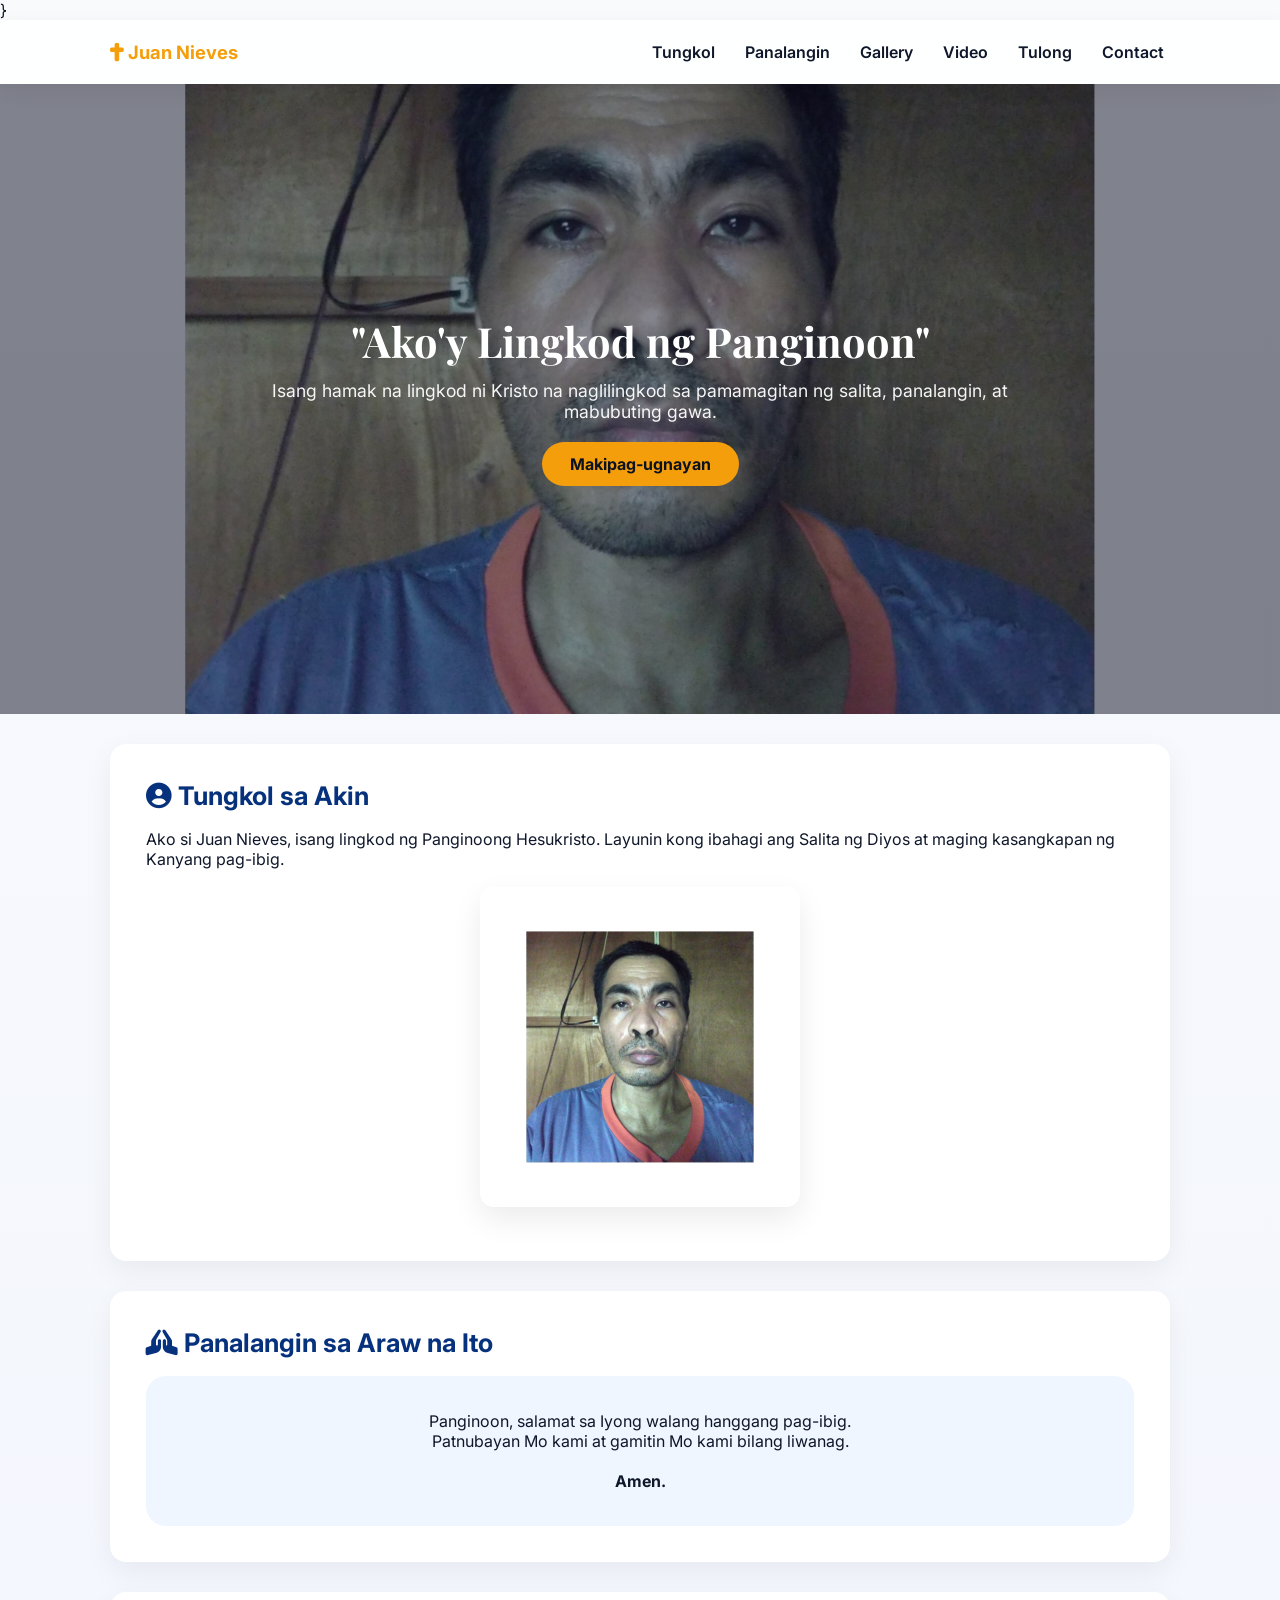
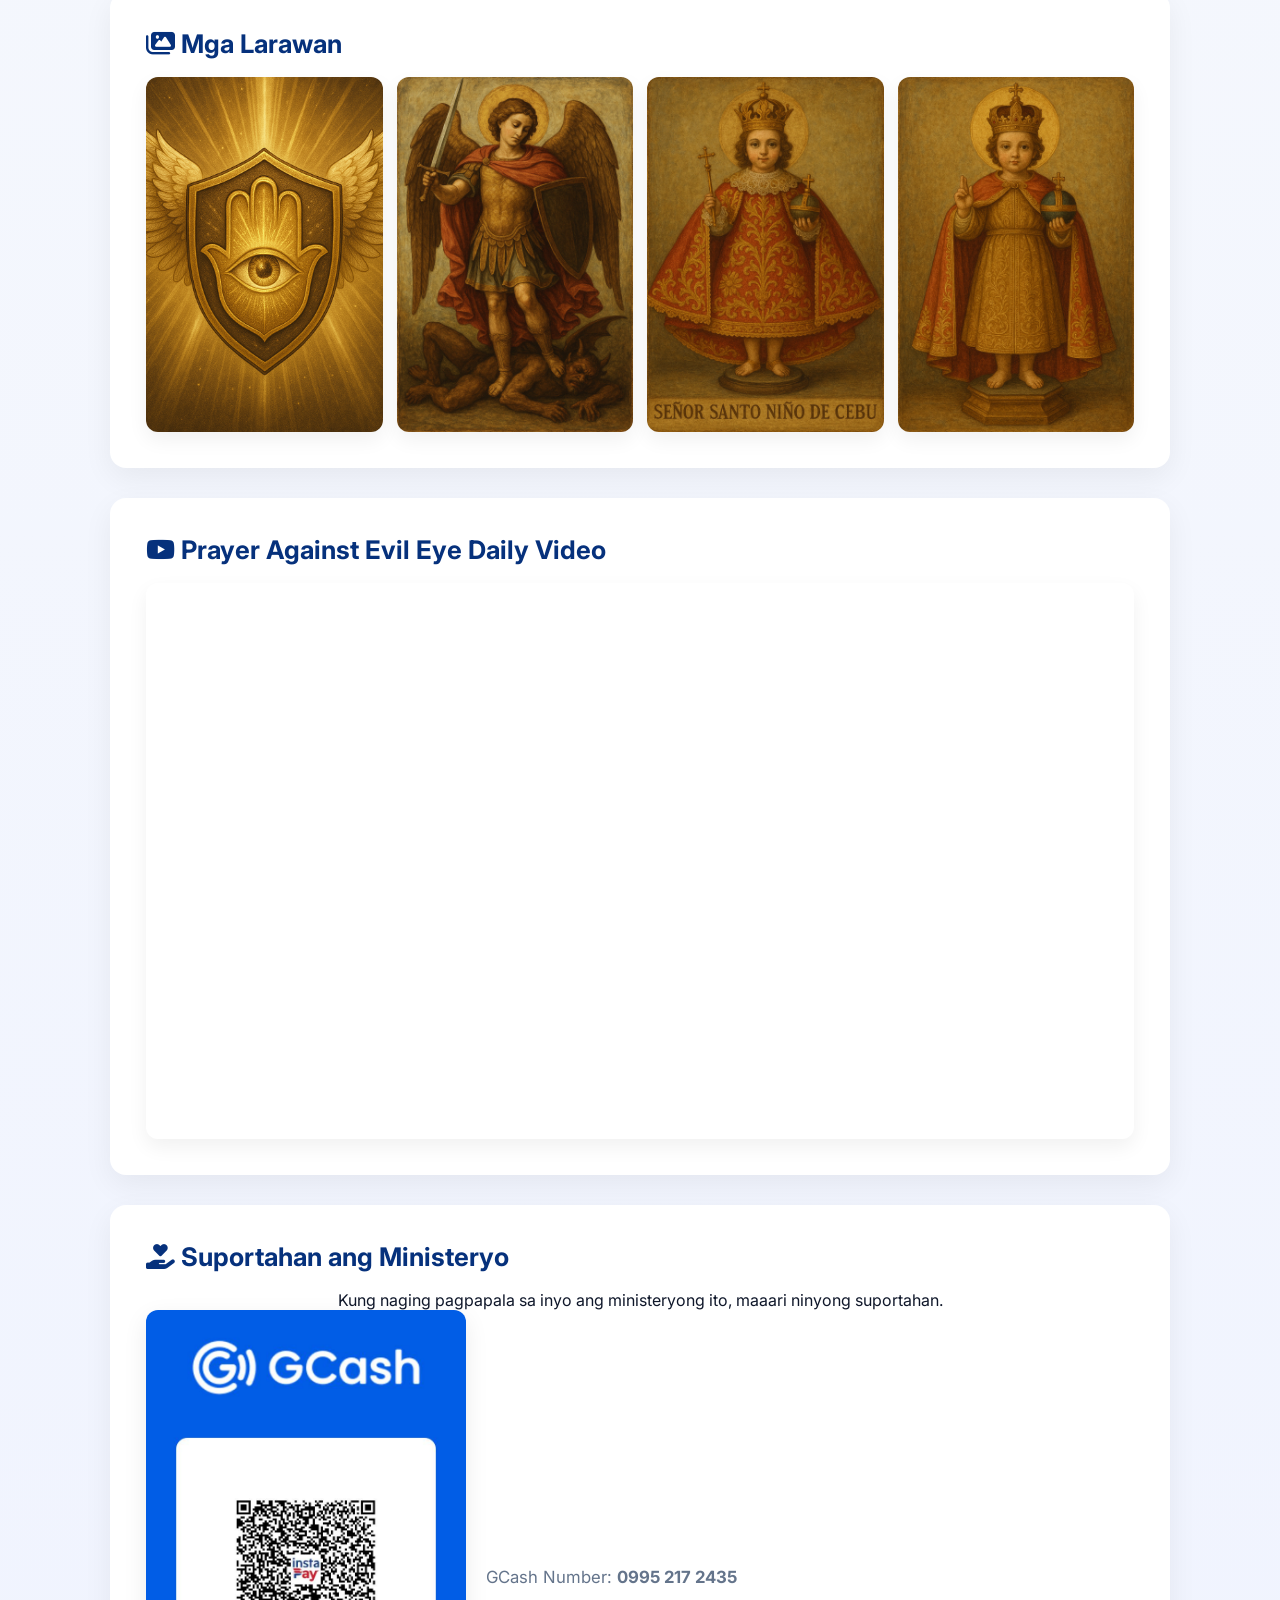
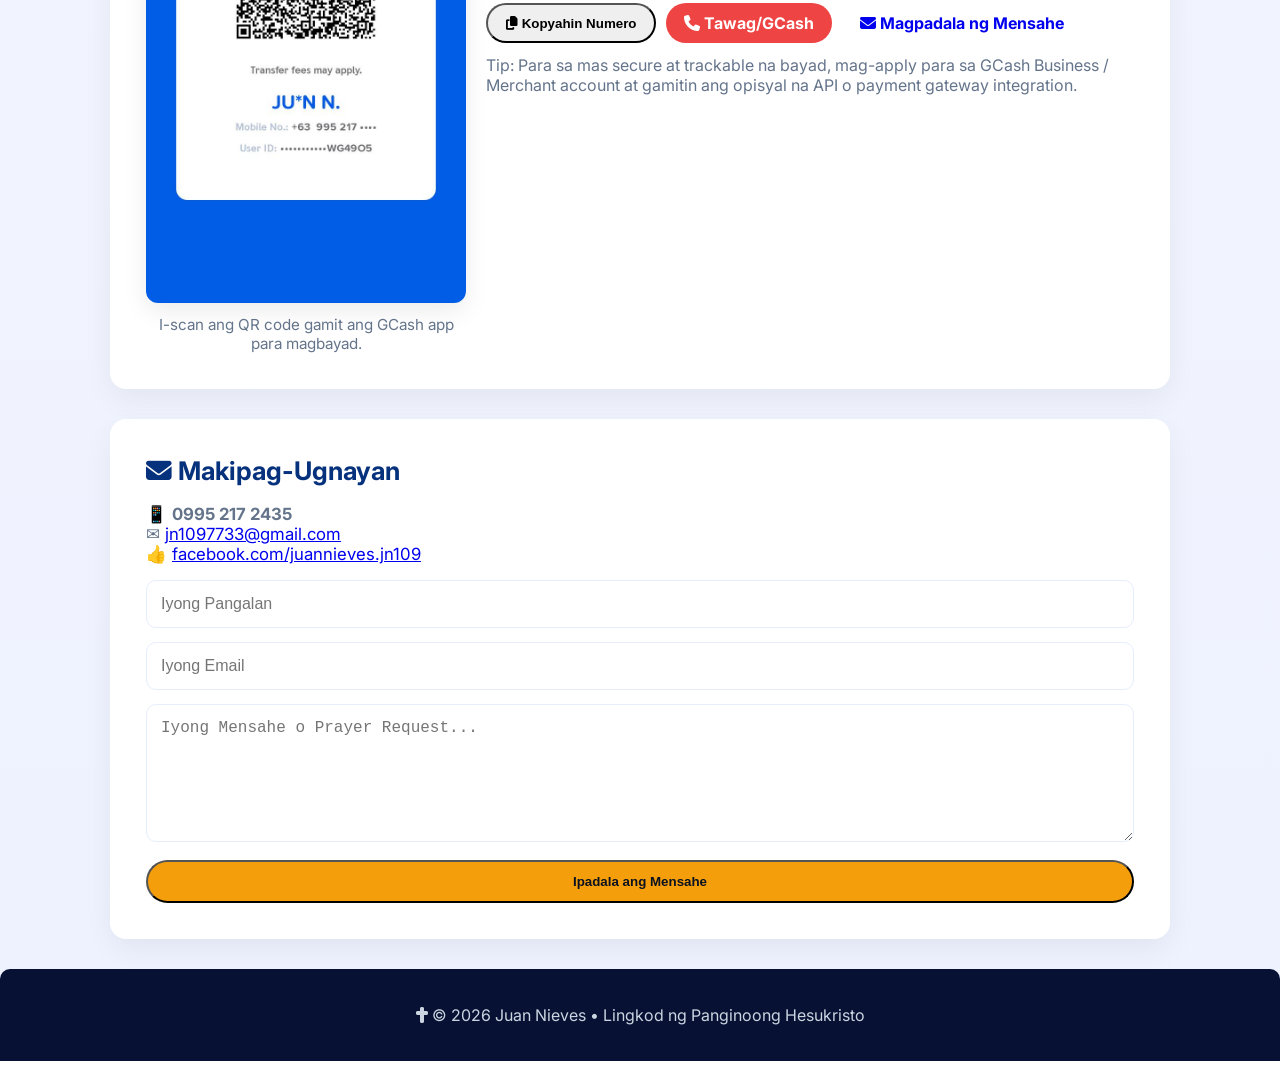
==== index.html @ 667b828b "Refactor index.html to link external CSS and JS" ====
<!DOCTYPE html>
<html lang="tl">
<head>
    <meta charset="UTF-8">
    <meta name="viewport" content="width=device-width, initial-scale=1.0">
    <title>Juan Nieves | Lingkod ng Panginoong Hesukristo</title>
    <meta name="description" content="Opisyal na Personal Ministry Website ni Juan Nieves">

        }
    <link href="https://fonts.googleapis.com/css2?family=Inter:wght@300;400;500;600;700&family=Playfair+Display:wght@700&display=swap" rel="stylesheet">
    <link rel="stylesheet" href="https://cdnjs.cloudflare.com/ajax/libs/font-awesome/6.5.0/css/all.min.css">
    <link rel="stylesheet" href="styles.css">
    <script src="script.js" defer></script>
</head>
<body>

<nav>
<div class="nav-container">
    <div class="logo"><a href="#home"><i class="fas fa-cross"></i> Juan Nieves</a></div>
    <button id="nav-toggle" class="nav-toggle" aria-label="Open menu" aria-expanded="false"><i class="fas fa-bars"></i></button>
    <div class="nav-links" id="nav-links">
        <a href="#about">Tungkol</a>
        <a href="#prayer">Panalangin</a>
        <a href="#gallery">Gallery</a>
        <a href="#videos">Video</a>
        <a href="#donate">Tulong</a>
        <a href="#contact">Contact</a>
    </div>
</div>
</nav>

<section class="hero">
    <h1>"Ako'y Lingkod ng Panginoon"</h1>
    <p>Isang hamak na lingkod ni Kristo na naglilingkod sa pamamagitan ng salita, panalangin, at mabubuting gawa.</p>
    <a href="#contact" class="btn btn-primary">Makipag-ugnayan</a>
</section>

<div class="container">

    <!-- About -->
    <section class="section" id="about">
        <h2 class="section-title"><i class="fas fa-user-circle"></i> Tungkol sa Akin</h2>
        <p>Ako si Juan Nieves, isang lingkod ng Panginoong Hesukristo. Layunin kong ibahagi ang Salita ng Diyos at maging kasangkapan ng Kanyang pag-ibig.</p>
        <img src="20211127_175852.png" alt="Juan Nieves" class="profile-image">
    </section>

    <!-- Prayer -->
    <section class="section" id="prayer">
        <h2 class="section-title"><i class="fas fa-hands-praying"></i> Panalangin sa Araw na Ito</h2>
        <div style="background:#eff6ff; padding:35px; border-radius:20px; text-align:center;">
            Panginoon, salamat sa Iyong walang hanggang pag-ibig.<br>
            Patnubayan Mo kami at gamitin Mo kami bilang liwanag.<br><br>
            <strong>Amen.</strong>
        </div>
    </section>

    <!-- Gallery -->
    <section class="section" id="gallery">
        <h2 class="section-title"><i class="fas fa-images"></i> Mga Larawan</h2>
        <div class="gallery">
            <img src="ChatGPT Image Apr 11, 2025, 02_58_55 AM.png" alt="Golden Shield">
            <img src="ChatGPT Image Apr 16, 2025, 12_21_34 AM.png" alt="Arkanghel Michael">
            <img src="ChatGPT Image Apr 16, 2025, 12_46_51 AM.png" alt="Santo Niño de Cebu">
            <img src="ChatGPT Image Apr 16, 2025, 02_39_14 AM.png" alt="Santo Niño">
        </div>
    </section>

    <!-- Videos -->
    <section class="section" id="videos">
        <h2 class="section-title"><i class="fab fa-youtube"></i> Prayer Against Evil Eye Daily Video</h2>
        <div class="video-grid">
            <div class="video-wrapper">
                <iframe src="https://www.youtube-nocookie.com/embed/ijKxEEERlqU" frameborder="0" allowfullscreen></iframe>
            </div>
        </div>
    </section>

    <!-- Donation -->
    <section class="section" id="donate">
        <h2 class="section-title"><i class="fas fa-hand-holding-heart"></i> Suportahan ang Ministeryo</h2>
        <p style="text-align:center;">Kung naging pagpapala sa inyo ang ministeryong ito, maaari ninyong suportahan.</p>
        <div class="donate-grid">
            <div class="gcash-qr">
                <img src="GCash-MyQR-31052026104437.PNG.jpg" alt="GCash QR code para sa pag-donate">
                <p class="muted" style="text-align:center;font-size:0.95rem;margin-top:8px">I-scan ang QR code gamit ang GCash app para magbayad.</p>
            </div>
            <div class="donate-actions">
                <p class="contact-info">GCash Number: <strong id="gcash-number">0995 217 2435</strong></p>
                <div style="display:flex;gap:10px;flex-wrap:wrap">
                    <button class="btn" id="copy-gcash"><i class="fas fa-copy"></i> Kopyahin Numero</button>
                    <a class="btn btn-donate" href="tel:09952172435"><i class="fas fa-phone"></i> Tawag/GCash</a>
                    <a class="btn" href="#contact"><i class="fas fa-envelope"></i> Magpadala ng Mensahe</a>
                </div>
                <p class="muted" style="margin-top:12px">Tip: Para sa mas secure at trackable na bayad, mag-apply para sa GCash Business / Merchant account at gamitin ang opisyal na API o payment gateway integration.</p>
            </div>
        </div>
    </section>

    <!-- Contact -->
    <section class="section" id="contact">
        <h2 class="section-title"><i class="fas fa-envelope"></i> Makipag-Ugnayan</h2>
        
        <div class="contact-info">
            📱 <strong>0995 217 2435</strong><br>
            ✉️ <a href="mailto:jn1097733@gmail.com">jn1097733@gmail.com</a><br>
            👍 <a href="https://www.facebook.com/juannieves.jn109" target="_blank">facebook.com/juannieves.jn109</a>
        </div>

        <form action="https://formspree.io/f/xpqnnkdr" method="POST">
            <input type="text" name="name" placeholder="Iyong Pangalan" required>
            <input type="email" name="email" placeholder="Iyong Email" required>
            <textarea name="message" rows="6" placeholder="Iyong Mensahe o Prayer Request..." required></textarea>
            <button type="submit" class="btn btn-primary btn-block">Ipadala ang Mensahe</button>
        </form>
    </section>

</div>

<footer>
    <p><i class="fas fa-cross"></i> &copy; 2026 Juan Nieves • Lingkod ng Panginoong Hesukristo</p>
</footer>

</body>
</html>
---- styles.css ----
:root{
    --bg: #f8fafc;
    --card: #ffffff;
    --primary: #0f172a;
    --accent: #f59e0b;
    --accent-2: #ef4444;
    --muted: #64748b;
}

*{box-sizing:border-box;margin:0;padding:0}

body{
    font-family: 'Inter', system-ui, -apple-system, 'Segoe UI', Roboto, 'Helvetica Neue', Arial;
    background: linear-gradient(180deg,var(--bg),#eef2ff);
    color:var(--primary);
    -webkit-font-smoothing:antialiased;
}

.container{max-width:1100px;margin:0 auto;padding:0 20px}

/* NAV */
nav{position:sticky;top:0;z-index:1000;background:rgba(255,255,255,0.85);backdrop-filter:blur(6px);box-shadow:0 6px 20px rgba(2,6,23,0.06)}
.nav-container{display:flex;align-items:center;justify-content:space-between;max-width:1100px;margin:0 auto;padding:14px 20px}
.logo a{font-weight:700;color:var(--accent);text-decoration:none;font-size:1.15rem}

.nav-links{display:flex;gap:18px;align-items:center}
.nav-links a{color:var(--primary);text-decoration:none;font-weight:600;padding:8px 6px;border-radius:8px;transition:all .18s}
.nav-links a:hover{background:rgba(99,102,241,0.08);color:#06317c}

.nav-toggle{display:none;border:0;background:transparent;font-size:1.2rem;padding:8px;cursor:pointer;color:var(--primary)}

/* HERO */
.hero{min-height:70vh;display:flex;flex-direction:column;justify-content:center;align-items:center;text-align:center;color:#fff;padding:60px 20px;background:linear-gradient(rgba(8,10,29,0.5), rgba(8,10,29,0.5)), url("20211127_175852.png") center/cover no-repeat}
.hero h1{font-family:'Playfair Display',serif;font-size:2.6rem;margin-bottom:12px}
.hero p{max-width:780px;font-size:1.1rem;color:rgba(255,255,255,0.95);margin-bottom:20px}

.btn{display:inline-block;padding:12px 28px;border-radius:999px;font-weight:700;text-decoration:none;transition:transform .18s}
.btn:hover{transform:translateY(-3px)}
.btn-primary{background:var(--accent);color:#0b1220}
.btn-donate{background:var(--accent-2);color:#fff;padding:12px 28px}
.btn-block{display:block;width:100%}

/* SECTIONS */
.section{background:var(--card);border-radius:16px;padding:36px;margin:30px 0;box-shadow:0 10px 30px rgba(2,6,23,0.06)}
.section-title{color:#06317c;margin-bottom:18px;font-size:1.6rem}
.profile-image{width:320px;max-width:100%;display:block;margin:18px auto;border-radius:14px;box-shadow:0 12px 30px rgba(2,6,23,0.08)}

.gallery{display:grid;grid-template-columns:repeat(auto-fit,minmax(220px,1fr));gap:14px}
.gallery img{width:100%;height:100%;object-fit:cover;border-radius:12px;box-shadow:0 8px 20px rgba(2,6,23,0.06)}

.video-grid{display:grid;grid-template-columns:repeat(auto-fit,minmax(300px,1fr));gap:18px}
.video-wrapper{position:relative;padding-bottom:56.25%;height:0;overflow:hidden;border-radius:12px;box-shadow:0 8px 20px rgba(2,6,23,0.06)}
.video-wrapper iframe{position:absolute;top:0;left:0;width:100%;height:100%}

input,textarea{width:100%;padding:14px;border:1px solid #e6eefb;border-radius:10px;margin-bottom:14px;font-size:1rem}
input:focus,textarea:focus{outline:0;border-color:#3b82f6;box-shadow:0 0 0 4px rgba(59,130,246,0.06)}
.contact-info{margin-bottom:16px;font-size:1.05rem;color:var(--muted)}
.donate-wrap{text-align:center;margin-top:18px}

.donate-grid{display:grid;grid-template-columns:320px 1fr;gap:20px;align-items:center}
.gcash-qr img{width:100%;border-radius:12px;box-shadow:0 8px 24px rgba(2,6,23,0.08)}
.donate-actions .btn{padding:10px 18px}
.btn-donate{background:var(--accent-2);color:#fff}
.muted{color:var(--muted)}

/* small toast */
.toast{position:fixed;bottom:18px;left:50%;transform:translateX(-50%);background:#0b1220;color:#fff;padding:10px 16px;border-radius:8px;box-shadow:0 6px 20px rgba(2,6,23,0.12);display:none}
.toast.show{display:block}

footer{background:#071133;color:#cbd5e1;text-align:center;padding:36px 20px;border-top-left-radius:10px;border-top-right-radius:10px}

/* Responsive */
@media (max-width:880px){
    .nav-links{position:fixed;right:16px;top:64px;background:rgba(255,255,255,0.98);flex-direction:column;padding:12px;border-radius:12px;box-shadow:0 8px 30px rgba(2,6,23,0.12);display:none}
    .nav-links.open{display:flex}
    .nav-toggle{display:inline-flex}
    .nav-container{gap:12px}
    .hero h1{font-size:1.9rem}
    .donate-grid{grid-template-columns:1fr;}
}

@media (max-width:520px){
    .hero{padding:48px 16px}
    .hero p{font-size:1rem}
}
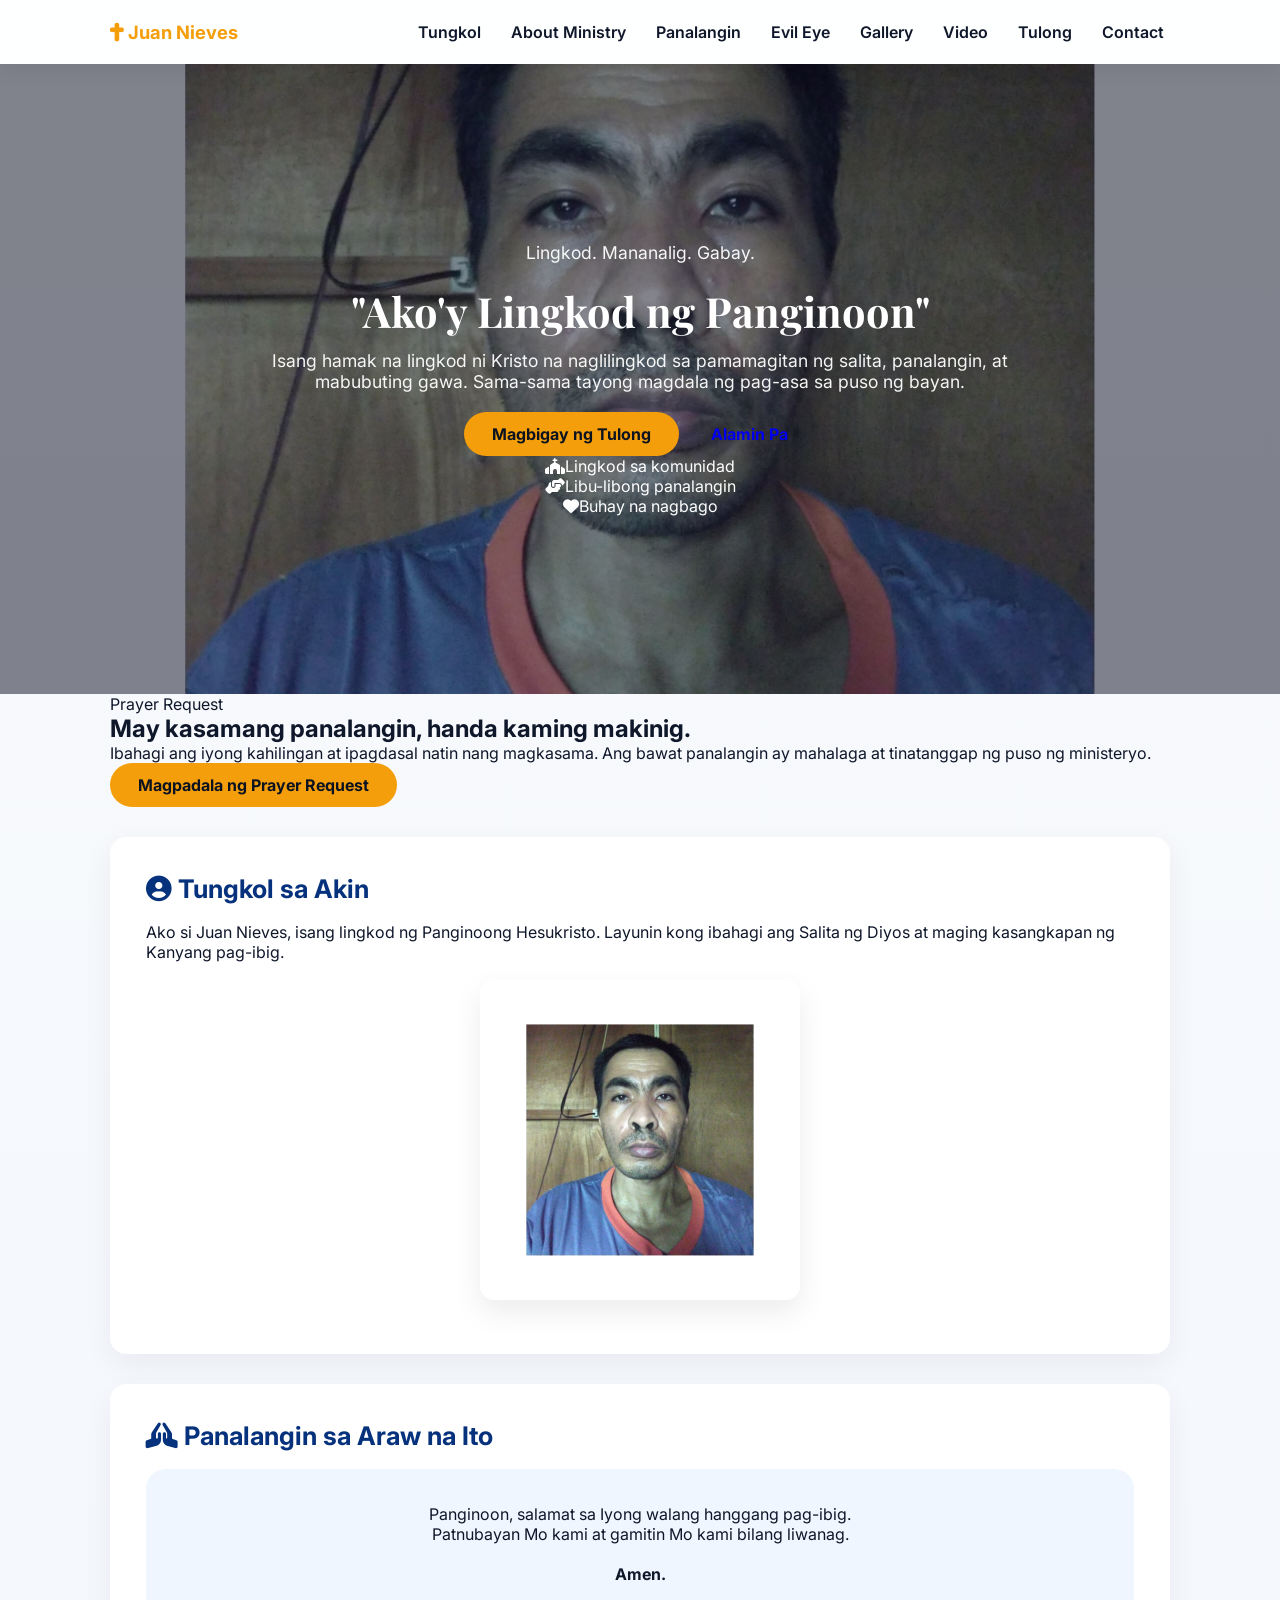
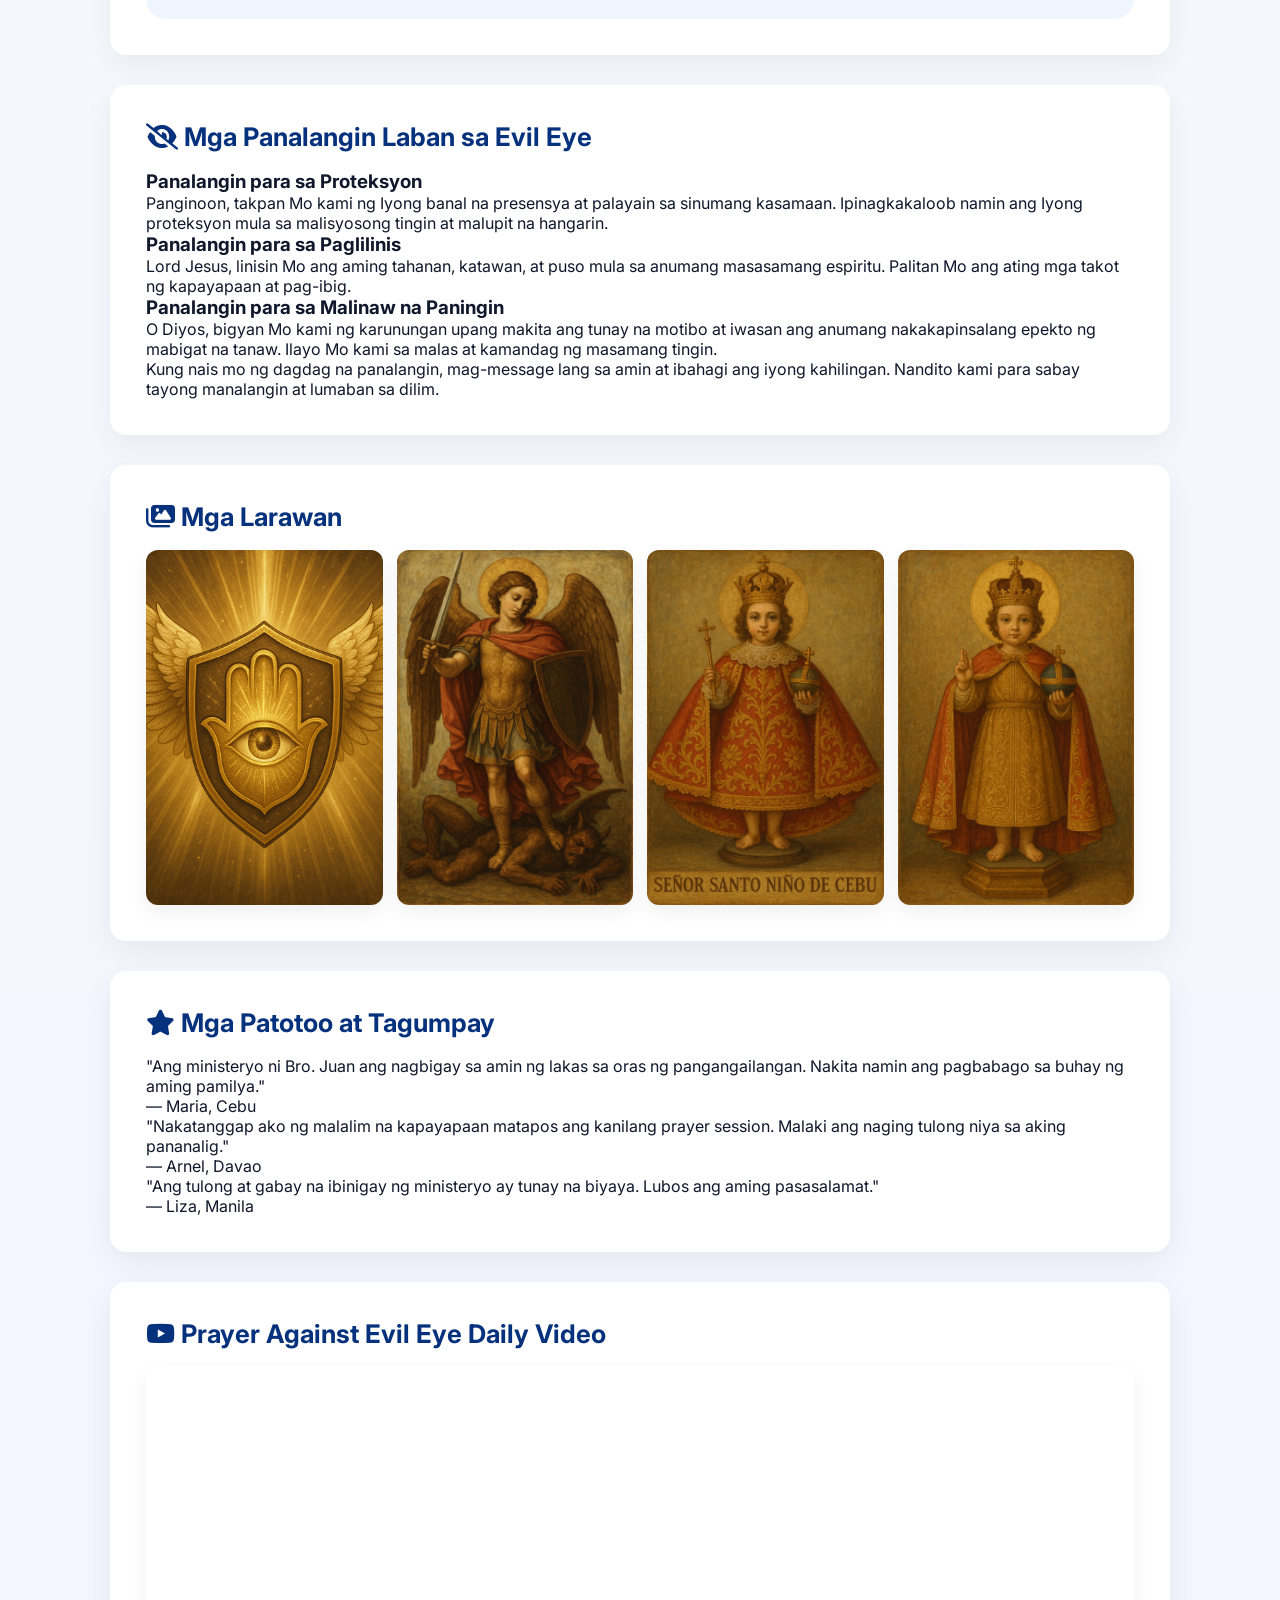
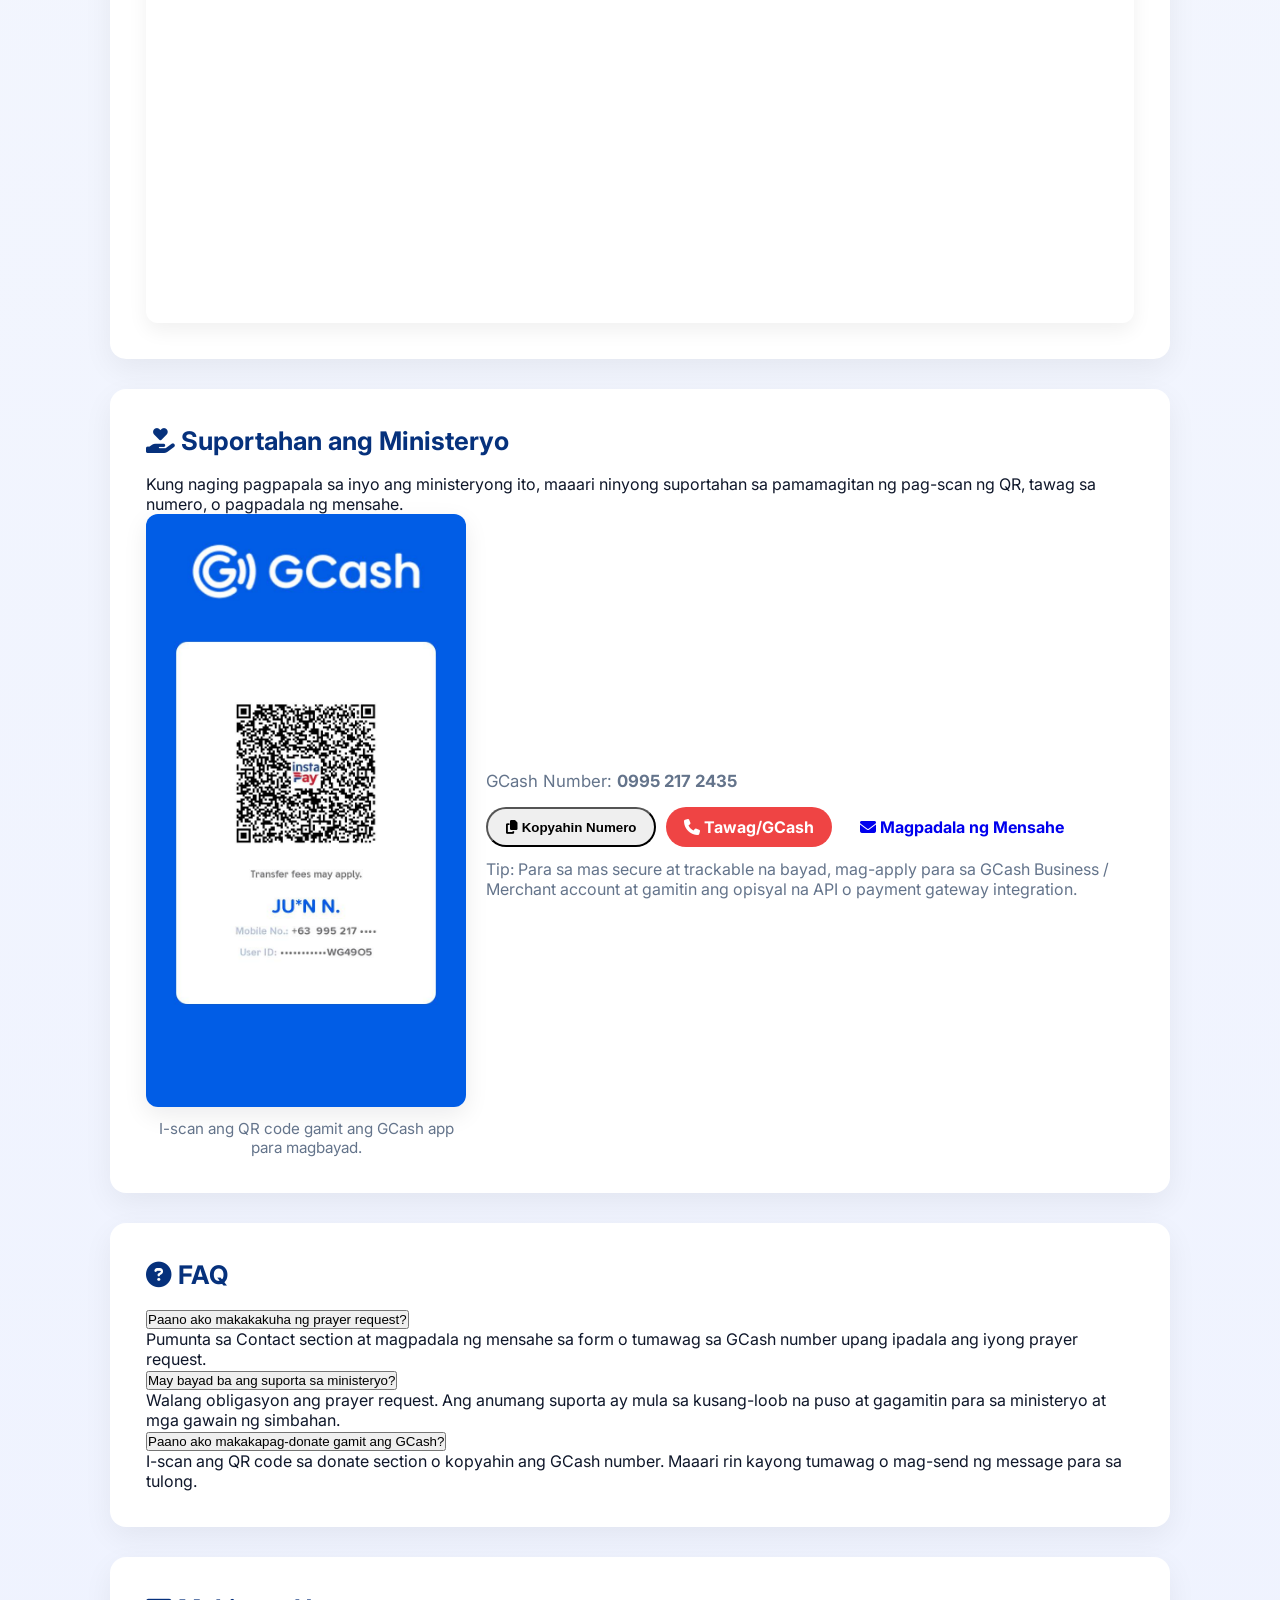
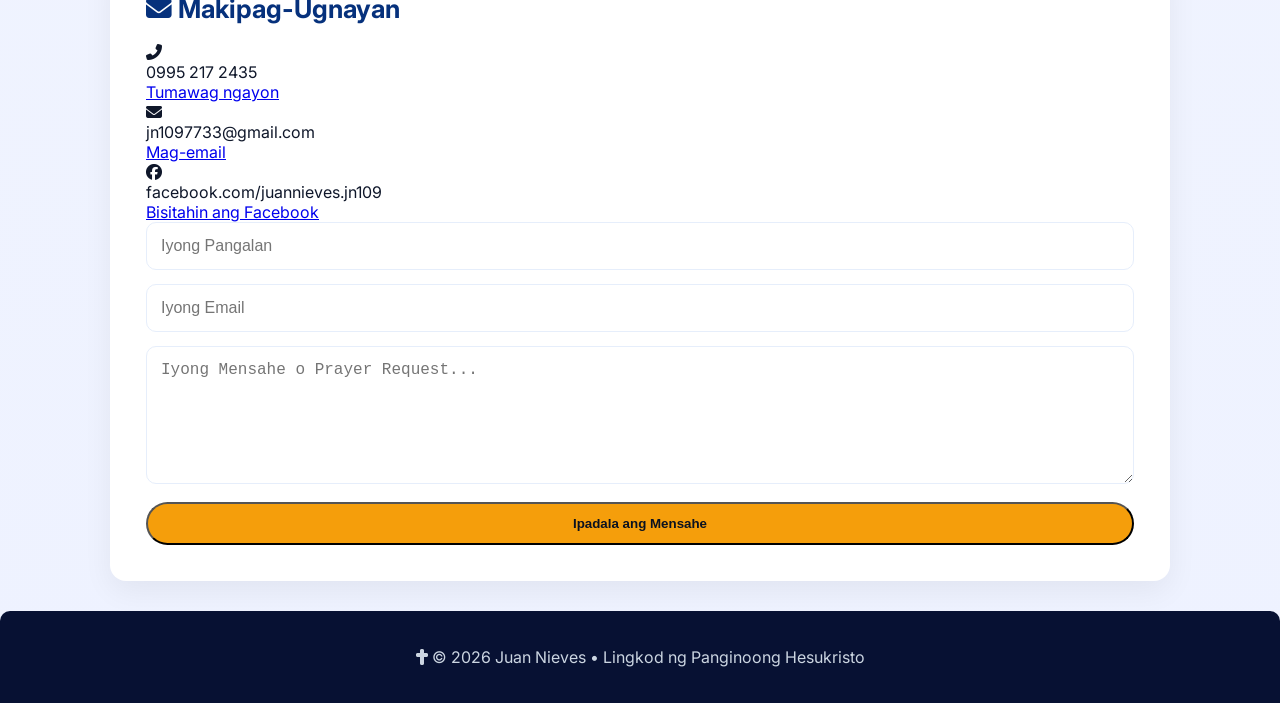
==== commit fa20f37e: "Revise index.html with new content and sections Updated the index.html file to enhance content and s" ====
--- a/index.html
+++ b/index.html
@@ -5,8 +5,6 @@
     <meta name="viewport" content="width=device-width, initial-scale=1.0">
     <title>Juan Nieves | Lingkod ng Panginoong Hesukristo</title>
     <meta name="description" content="Opisyal na Personal Ministry Website ni Juan Nieves">
-
-        }
     <link href="https://fonts.googleapis.com/css2?family=Inter:wght@300;400;500;600;700&family=Playfair+Display:wght@700&display=swap" rel="stylesheet">
     <link rel="stylesheet" href="https://cdnjs.cloudflare.com/ajax/libs/font-awesome/6.5.0/css/all.min.css">
     <link rel="stylesheet" href="styles.css">
@@ -20,7 +18,9 @@
     <button id="nav-toggle" class="nav-toggle" aria-label="Open menu" aria-expanded="false"><i class="fas fa-bars"></i></button>
     <div class="nav-links" id="nav-links">
         <a href="#about">Tungkol</a>
+        <a href="about.html">About Ministry</a>
         <a href="#prayer">Panalangin</a>
+        <a href="#evil-eye">Evil Eye</a>
         <a href="#gallery">Gallery</a>
         <a href="#videos">Video</a>
         <a href="#donate">Tulong</a>
@@ -30,9 +30,33 @@
 </nav>
 
 <section class="hero">
-    <h1>"Ako'y Lingkod ng Panginoon"</h1>
-    <p>Isang hamak na lingkod ni Kristo na naglilingkod sa pamamagitan ng salita, panalangin, at mabubuting gawa.</p>
-    <a href="#contact" class="btn btn-primary">Makipag-ugnayan</a>
+    <div class="hero-copy">
+        <p class="eyebrow">Lingkod. Mananalig. Gabay.</p>
+        <h1>"Ako'y Lingkod ng Panginoon"</h1>
+        <p>Isang hamak na lingkod ni Kristo na naglilingkod sa pamamagitan ng salita, panalangin, at mabubuting gawa. Sama-sama tayong magdala ng pag-asa sa puso ng bayan.</p>
+        <div class="hero-buttons">
+            <a href="#donate" class="btn btn-primary">Magbigay ng Tulong</a>
+            <a href="#about" class="btn btn-secondary">Alamin Pa</a>
+        </div>
+    </div>
+    <div class="hero-stats">
+        <div class="stat-card"><i class="fas fa-church"></i><span>Lingkod sa komunidad</span></div>
+        <div class="stat-card"><i class="fas fa-hands-helping"></i><span>Libu-libong panalangin</span></div>
+        <div class="stat-card"><i class="fas fa-heart"></i><span>Buhay na nagbago</span></div>
+    </div>
+</section>
+
+<section class="banner" id="prayer-request">
+    <div class="container banner-content">
+        <div>
+            <p class="eyebrow">Prayer Request</p>
+            <h2>May kasamang panalangin, handa kaming makinig.</h2>
+            <p>Ibahagi ang iyong kahilingan at ipagdasal natin nang magkasama. Ang bawat panalangin ay mahalaga at tinatanggap ng puso ng ministeryo.</p>
+        </div>
+        <div>
+            <a href="#contact" class="btn btn-primary">Magpadala ng Prayer Request</a>
+        </div>
+    </div>
 </section>
 
 <div class="container">
@@ -52,6 +76,26 @@
             Patnubayan Mo kami at gamitin Mo kami bilang liwanag.<br><br>
             <strong>Amen.</strong>
         </div>
+    </section>
+
+    <!-- Evil Eye Prayers -->
+    <section class="section" id="evil-eye">
+        <h2 class="section-title"><i class="fas fa-eye-slash"></i> Mga Panalangin Laban sa Evil Eye</h2>
+        <div class="prayer-grid">
+            <div class="prayer-card">
+                <h3>Panalangin para sa Proteksyon</h3>
+                <p>Panginoon, takpan Mo kami ng Iyong banal na presensya at palayain sa sinumang kasamaan. Ipinagkakaloob namin ang Iyong proteksyon mula sa malisyosong tingin at malupit na hangarin.</p>
+            </div>
+            <div class="prayer-card">
+                <h3>Panalangin para sa Paglilinis</h3>
+                <p>Lord Jesus, linisin Mo ang aming tahanan, katawan, at puso mula sa anumang masasamang espiritu. Palitan Mo ang ating mga takot ng kapayapaan at pag-ibig.</p>
+            </div>
+            <div class="prayer-card">
+                <h3>Panalangin para sa Malinaw na Paningin</h3>
+                <p>O Diyos, bigyan Mo kami ng karunungan upang makita ang tunay na motibo at iwasan ang anumang nakakapinsalang epekto ng mabigat na tanaw. Ilayo Mo kami sa malas at kamandag ng masamang tingin.</p>
+            </div>
+        </div>
+        <p class="section-copy">Kung nais mo ng dagdag na panalangin, mag-message lang sa amin at ibahagi ang iyong kahilingan. Nandito kami para sabay tayong manalangin at lumaban sa dilim.</p>
     </section>
 
     <!-- Gallery -->
@@ -65,6 +109,25 @@
         </div>
     </section>
 
+    <!-- Testimonials -->
+    <section class="section" id="testimonials">
+        <h2 class="section-title"><i class="fas fa-star"></i> Mga Patotoo at Tagumpay</h2>
+        <div class="testimonial-grid">
+            <div class="testimonial-card">
+                <p>"Ang ministeryo ni Bro. Juan ang nagbigay sa amin ng lakas sa oras ng pangangailangan. Nakita namin ang pagbabago sa buhay ng aming pamilya."</p>
+                <span>— Maria, Cebu</span>
+            </div>
+            <div class="testimonial-card">
+                <p>"Nakatanggap ako ng malalim na kapayapaan matapos ang kanilang prayer session. Malaki ang naging tulong niya sa aking pananalig."</p>
+                <span>— Arnel, Davao</span>
+            </div>
+            <div class="testimonial-card">
+                <p>"Ang tulong at gabay na ibinigay ng ministeryo ay tunay na biyaya. Lubos ang aming pasasalamat."</p>
+                <span>— Liza, Manila</span>
+            </div>
+        </div>
+    </section>
+
     <!-- Videos -->
     <section class="section" id="videos">
         <h2 class="section-title"><i class="fab fa-youtube"></i> Prayer Against Evil Eye Daily Video</h2>
@@ -78,7 +141,7 @@
     <!-- Donation -->
     <section class="section" id="donate">
         <h2 class="section-title"><i class="fas fa-hand-holding-heart"></i> Suportahan ang Ministeryo</h2>
-        <p style="text-align:center;">Kung naging pagpapala sa inyo ang ministeryong ito, maaari ninyong suportahan.</p>
+        <p class="section-copy">Kung naging pagpapala sa inyo ang ministeryong ito, maaari ninyong suportahan sa pamamagitan ng pag-scan ng QR, tawag sa numero, o pagpadala ng mensahe.</p>
         <div class="donate-grid">
             <div class="gcash-qr">
                 <img src="GCash-MyQR-31052026104437.PNG.jpg" alt="GCash QR code para sa pag-donate">
@@ -96,14 +159,45 @@
         </div>
     </section>
 
+    <!-- FAQ -->
+    <section class="section" id="faq">
+        <h2 class="section-title"><i class="fas fa-question-circle"></i> FAQ</h2>
+        <div class="faq-list">
+            <div class="faq-item">
+                <button class="faq-question">Paano ako makakakuha ng prayer request?</button>
+                <div class="faq-answer">Pumunta sa Contact section at magpadala ng mensahe sa form o tumawag sa GCash number upang ipadala ang iyong prayer request.</div>
+            </div>
+            <div class="faq-item">
+                <button class="faq-question">May bayad ba ang suporta sa ministeryo?</button>
+                <div class="faq-answer">Walang obligasyon ang prayer request. Ang anumang suporta ay mula sa kusang-loob na puso at gagamitin para sa ministeryo at mga gawain ng simbahan.</div>
+            </div>
+            <div class="faq-item">
+                <button class="faq-question">Paano ako makakapag-donate gamit ang GCash?</button>
+                <div class="faq-answer">I-scan ang QR code sa donate section o kopyahin ang GCash number. Maaari rin kayong tumawag o mag-send ng message para sa tulong.</div>
+            </div>
+        </div>
+    </section>
+
     <!-- Contact -->
     <section class="section" id="contact">
         <h2 class="section-title"><i class="fas fa-envelope"></i> Makipag-Ugnayan</h2>
-        
-        <div class="contact-info">
-            📱 <strong>0995 217 2435</strong><br>
-            ✉️ <a href="mailto:jn1097733@gmail.com">jn1097733@gmail.com</a><br>
-            👍 <a href="https://www.facebook.com/juannieves.jn109" target="_blank">facebook.com/juannieves.jn109</a>
+
+        <div class="contact-cards">
+            <div class="contact-card">
+                <i class="fas fa-phone-alt"></i>
+                <p>0995 217 2435</p>
+                <a href="tel:09952172435">Tumawag ngayon</a>
+            </div>
+            <div class="contact-card">
+                <i class="fas fa-envelope"></i>
+                <p>jn1097733@gmail.com</p>
+                <a href="mailto:jn1097733@gmail.com">Mag-email</a>
+            </div>
+            <div class="contact-card">
+                <i class="fab fa-facebook"></i>
+                <p>facebook.com/juannieves.jn109</p>
+                <a href="https://www.facebook.com/juannieves.jn109" target="_blank">Bisitahin ang Facebook</a>
+            </div>
         </div>
 
         <form action="https://formspree.io/f/xpqnnkdr" method="POST">
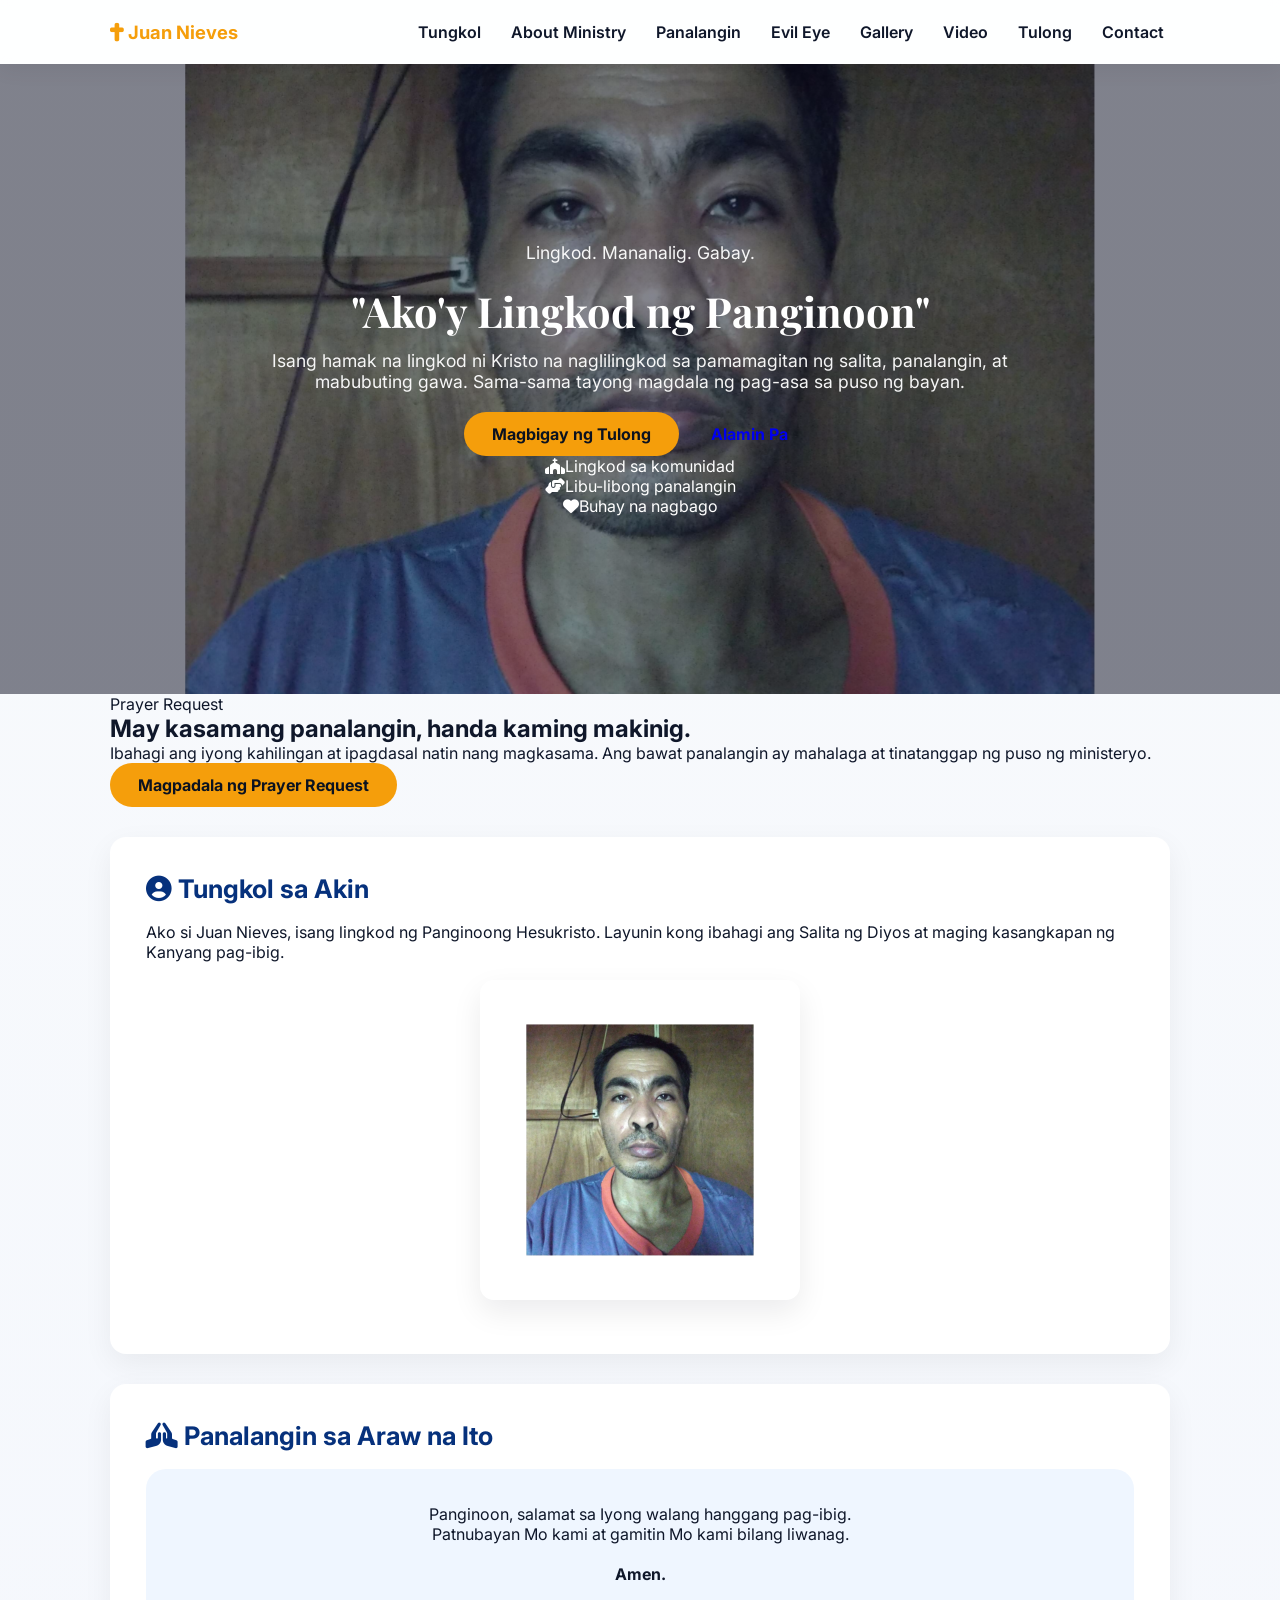
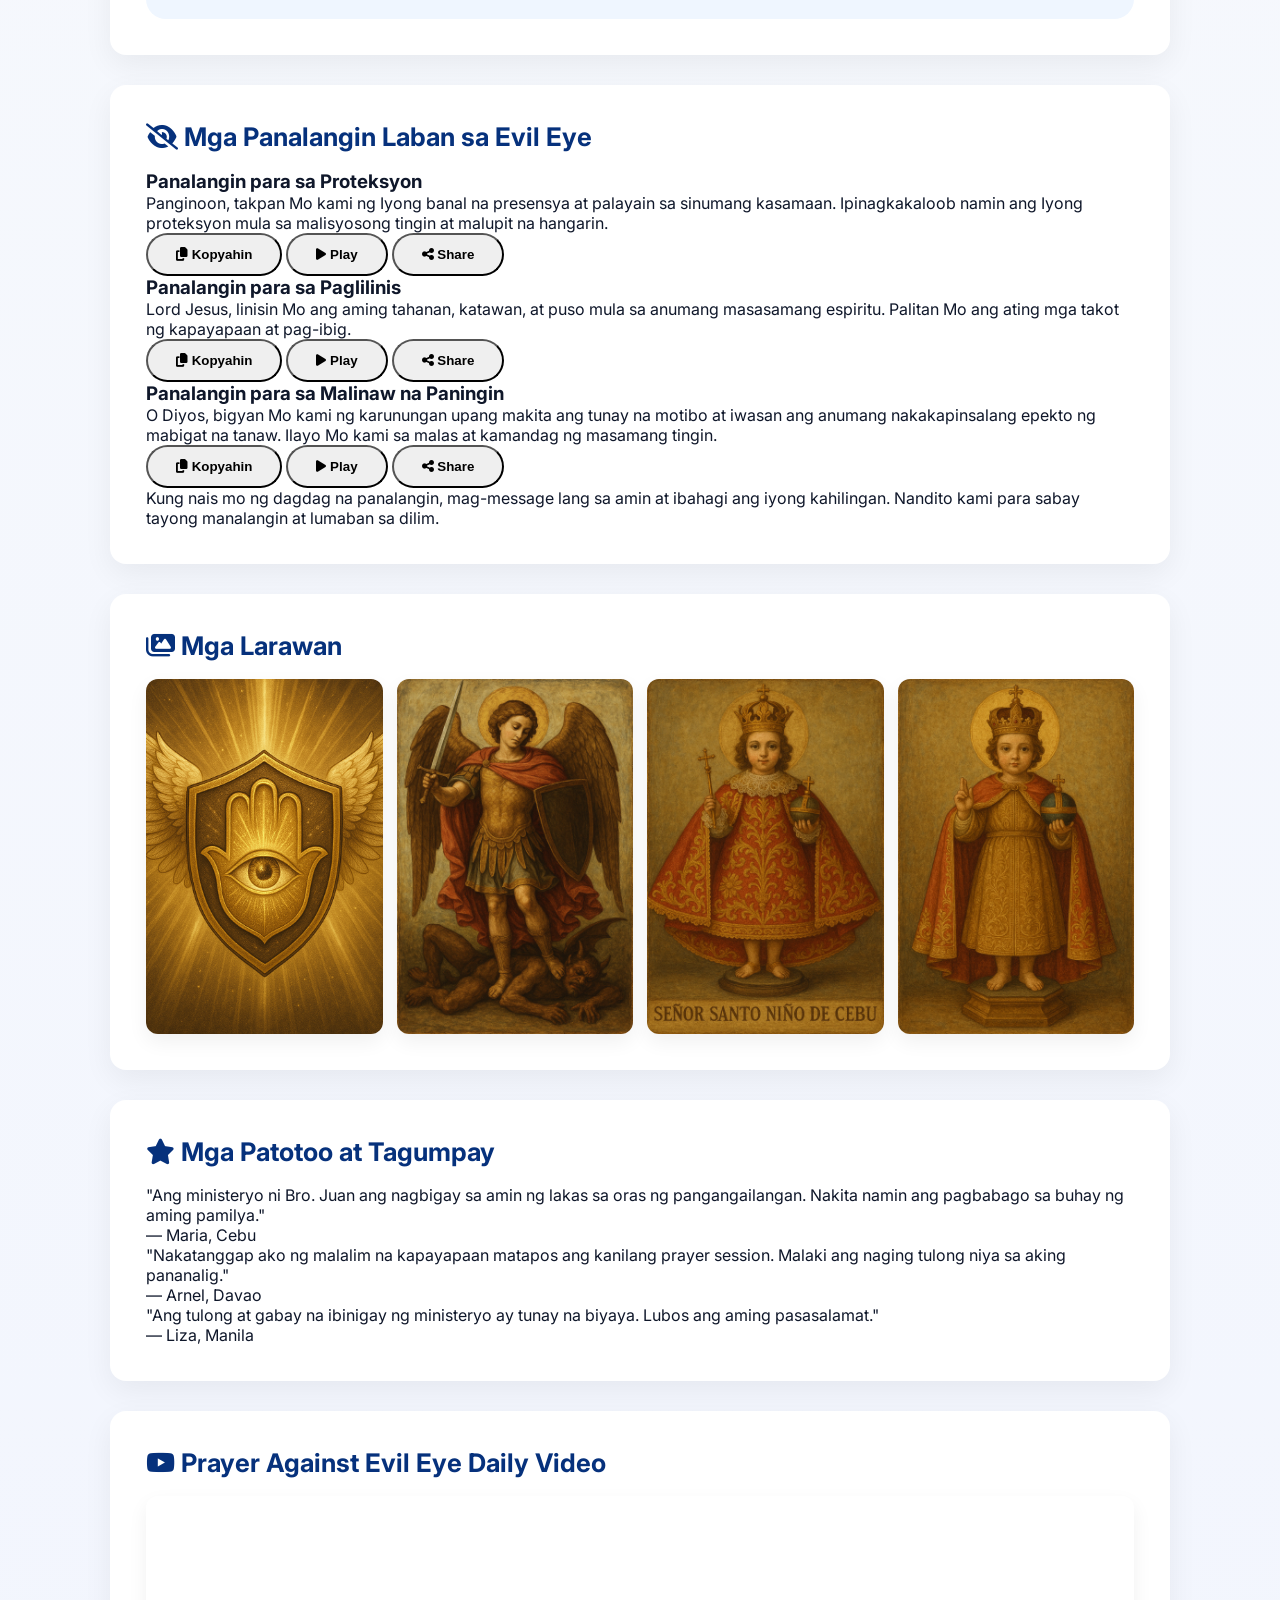
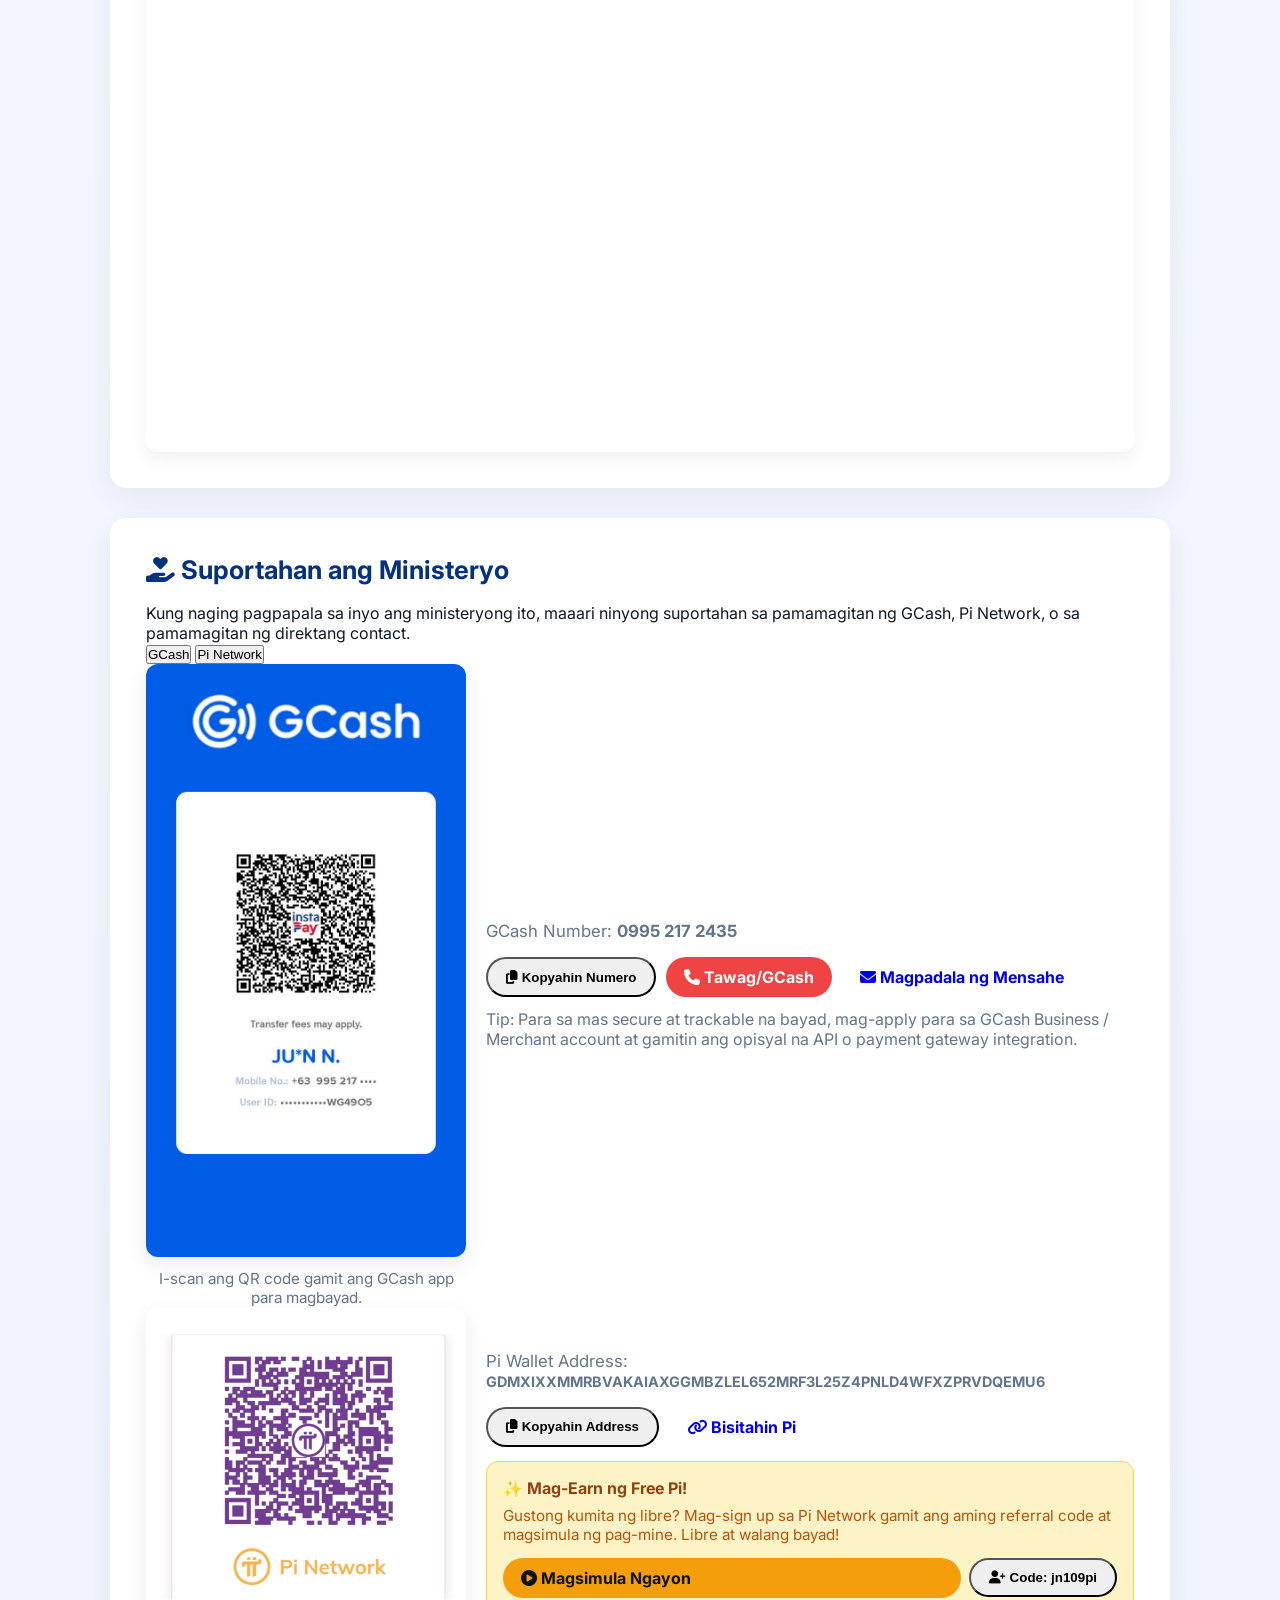
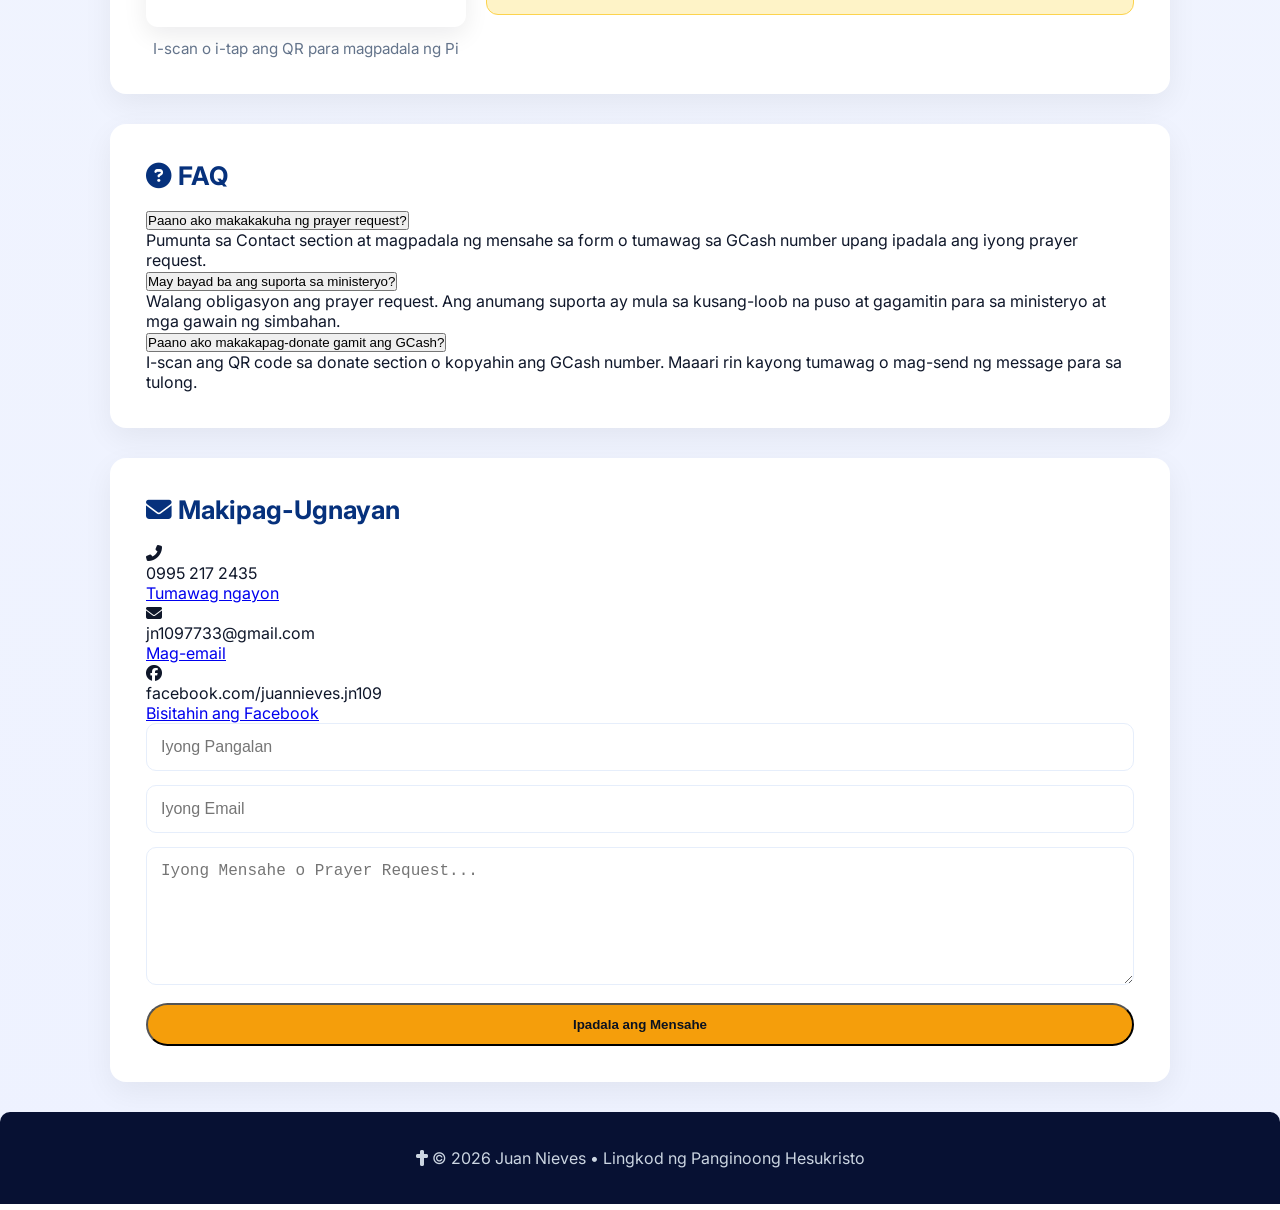
==== commit 649e27fc: "Enhance prayer cards and donation options Added prayer action buttons for copying, playing, and shar" ====
--- a/index.html
+++ b/index.html
@@ -85,14 +85,29 @@
             <div class="prayer-card">
                 <h3>Panalangin para sa Proteksyon</h3>
                 <p>Panginoon, takpan Mo kami ng Iyong banal na presensya at palayain sa sinumang kasamaan. Ipinagkakaloob namin ang Iyong proteksyon mula sa malisyosong tingin at malupit na hangarin.</p>
+                <div class="prayer-actions">
+                    <button class="btn btn-secondary copy-prayer"><i class="fas fa-copy"></i> Kopyahin</button>
+                    <button class="btn btn-secondary play-prayer"><i class="fas fa-play"></i> Play</button>
+                    <button class="btn btn-secondary share-prayer"><i class="fas fa-share-alt"></i> Share</button>
+                </div>
             </div>
             <div class="prayer-card">
                 <h3>Panalangin para sa Paglilinis</h3>
                 <p>Lord Jesus, linisin Mo ang aming tahanan, katawan, at puso mula sa anumang masasamang espiritu. Palitan Mo ang ating mga takot ng kapayapaan at pag-ibig.</p>
+                <div class="prayer-actions">
+                    <button class="btn btn-secondary copy-prayer"><i class="fas fa-copy"></i> Kopyahin</button>
+                    <button class="btn btn-secondary play-prayer"><i class="fas fa-play"></i> Play</button>
+                    <button class="btn btn-secondary share-prayer"><i class="fas fa-share-alt"></i> Share</button>
+                </div>
             </div>
             <div class="prayer-card">
                 <h3>Panalangin para sa Malinaw na Paningin</h3>
                 <p>O Diyos, bigyan Mo kami ng karunungan upang makita ang tunay na motibo at iwasan ang anumang nakakapinsalang epekto ng mabigat na tanaw. Ilayo Mo kami sa malas at kamandag ng masamang tingin.</p>
+                <div class="prayer-actions">
+                    <button class="btn btn-secondary copy-prayer"><i class="fas fa-copy"></i> Kopyahin</button>
+                    <button class="btn btn-secondary play-prayer"><i class="fas fa-play"></i> Play</button>
+                    <button class="btn btn-secondary share-prayer"><i class="fas fa-share-alt"></i> Share</button>
+                </div>
             </div>
         </div>
         <p class="section-copy">Kung nais mo ng dagdag na panalangin, mag-message lang sa amin at ibahagi ang iyong kahilingan. Nandito kami para sabay tayong manalangin at lumaban sa dilim.</p>
@@ -141,20 +156,54 @@
     <!-- Donation -->
     <section class="section" id="donate">
         <h2 class="section-title"><i class="fas fa-hand-holding-heart"></i> Suportahan ang Ministeryo</h2>
-        <p class="section-copy">Kung naging pagpapala sa inyo ang ministeryong ito, maaari ninyong suportahan sa pamamagitan ng pag-scan ng QR, tawag sa numero, o pagpadala ng mensahe.</p>
-        <div class="donate-grid">
-            <div class="gcash-qr">
-                <img src="GCash-MyQR-31052026104437.PNG.jpg" alt="GCash QR code para sa pag-donate">
-                <p class="muted" style="text-align:center;font-size:0.95rem;margin-top:8px">I-scan ang QR code gamit ang GCash app para magbayad.</p>
-            </div>
-            <div class="donate-actions">
-                <p class="contact-info">GCash Number: <strong id="gcash-number">0995 217 2435</strong></p>
-                <div style="display:flex;gap:10px;flex-wrap:wrap">
-                    <button class="btn" id="copy-gcash"><i class="fas fa-copy"></i> Kopyahin Numero</button>
-                    <a class="btn btn-donate" href="tel:09952172435"><i class="fas fa-phone"></i> Tawag/GCash</a>
-                    <a class="btn" href="#contact"><i class="fas fa-envelope"></i> Magpadala ng Mensahe</a>
-                </div>
-                <p class="muted" style="margin-top:12px">Tip: Para sa mas secure at trackable na bayad, mag-apply para sa GCash Business / Merchant account at gamitin ang opisyal na API o payment gateway integration.</p>
+        <p class="section-copy">Kung naging pagpapala sa inyo ang ministeryong ito, maaari ninyong suportahan sa pamamagitan ng GCash, Pi Network, o sa pamamagitan ng direktang contact.</p>
+        
+        <div class="donate-tabs">
+            <button class="tab-btn active" data-tab="gcash">GCash</button>
+            <button class="tab-btn" data-tab="pi">Pi Network</button>
+        </div>
+
+        <!-- GCash Tab -->
+        <div class="tab-content active" id="tab-gcash">
+            <div class="donate-grid">
+                <div class="gcash-qr">
+                    <img src="GCash-MyQR-31052026104437.PNG.jpg" alt="GCash QR code para sa pag-donate">
+                    <p class="muted" style="text-align:center;font-size:0.95rem;margin-top:8px">I-scan ang QR code gamit ang GCash app para magbayad.</p>
+                </div>
+                <div class="donate-actions">
+                    <p class="contact-info">GCash Number: <strong id="gcash-number">0995 217 2435</strong></p>
+                    <div style="display:flex;gap:10px;flex-wrap:wrap">
+                        <button class="btn" id="copy-gcash"><i class="fas fa-copy"></i> Kopyahin Numero</button>
+                        <a class="btn btn-donate" href="tel:09952172435"><i class="fas fa-phone"></i> Tawag/GCash</a>
+                        <a class="btn" href="#contact"><i class="fas fa-envelope"></i> Magpadala ng Mensahe</a>
+                    </div>
+                    <p class="muted" style="margin-top:12px">Tip: Para sa mas secure at trackable na bayad, mag-apply para sa GCash Business / Merchant account at gamitin ang opisyal na API o payment gateway integration.</p>
+                </div>
+            </div>
+        </div>
+
+        <!-- Pi Network Tab -->
+        <div class="tab-content" id="tab-pi">
+            <div class="donate-grid">
+                <div class="gcash-qr">
+                    <img src="20260601_223333.png" alt="Pi Network QR code para sa pag-donate">
+                    <p class="muted" style="text-align:center;font-size:0.95rem;margin-top:8px">I-scan o i-tap ang QR para magpadala ng Pi</p>
+                </div>
+                <div class="donate-actions">
+                    <p class="contact-info">Pi Wallet Address:<br><strong id="pi-wallet" style="word-break:break-all;font-size:0.9rem">GDMXIXXMMRBVAKAIAXGGMBZLEL652MRF3L25Z4PNLD4WFXZPRVDQEMU6</strong></p>
+                    <div style="display:flex;gap:10px;flex-wrap:wrap;margin:12px 0">
+                        <button class="btn" id="copy-pi"><i class="fas fa-copy"></i> Kopyahin Address</button>
+                        <a class="btn btn-secondary" href="https://minepi.com/jn109pi" target="_blank"><i class="fas fa-link"></i> Bisitahin Pi</a>
+                    </div>
+                    <div style="background:#fef3c7;border:1px solid #fcd34d;border-radius:12px;padding:16px;margin-top:14px">
+                        <p style="margin:0;font-weight:700;color:#92400e">✨ Mag-Earn ng Free Pi!</p>
+                        <p style="margin:8px 0 0;color:#b45309;font-size:0.95rem">Gustong kumita ng libre? Mag-sign up sa Pi Network gamit ang aming referral code at magsimula ng pag-mine. Libre at walang bayad!</p>
+                        <div style="display:flex;gap:8px;margin-top:14px;flex-wrap:wrap;align-items:center">
+                            <a class="btn btn-primary" href="https://minepi.com/jn109pi" target="_blank" style="flex:1;min-width:160px"><i class="fas fa-play-circle"></i> Magsimula Ngayon</a>
+                            <button class="btn btn-secondary" id="copy-pi-code" style="white-space:nowrap"><i class="fas fa-user-plus"></i> Code: jn109pi</button>
+                        </div>
+                    </div>
+                </div>
             </div>
         </div>
     </section>
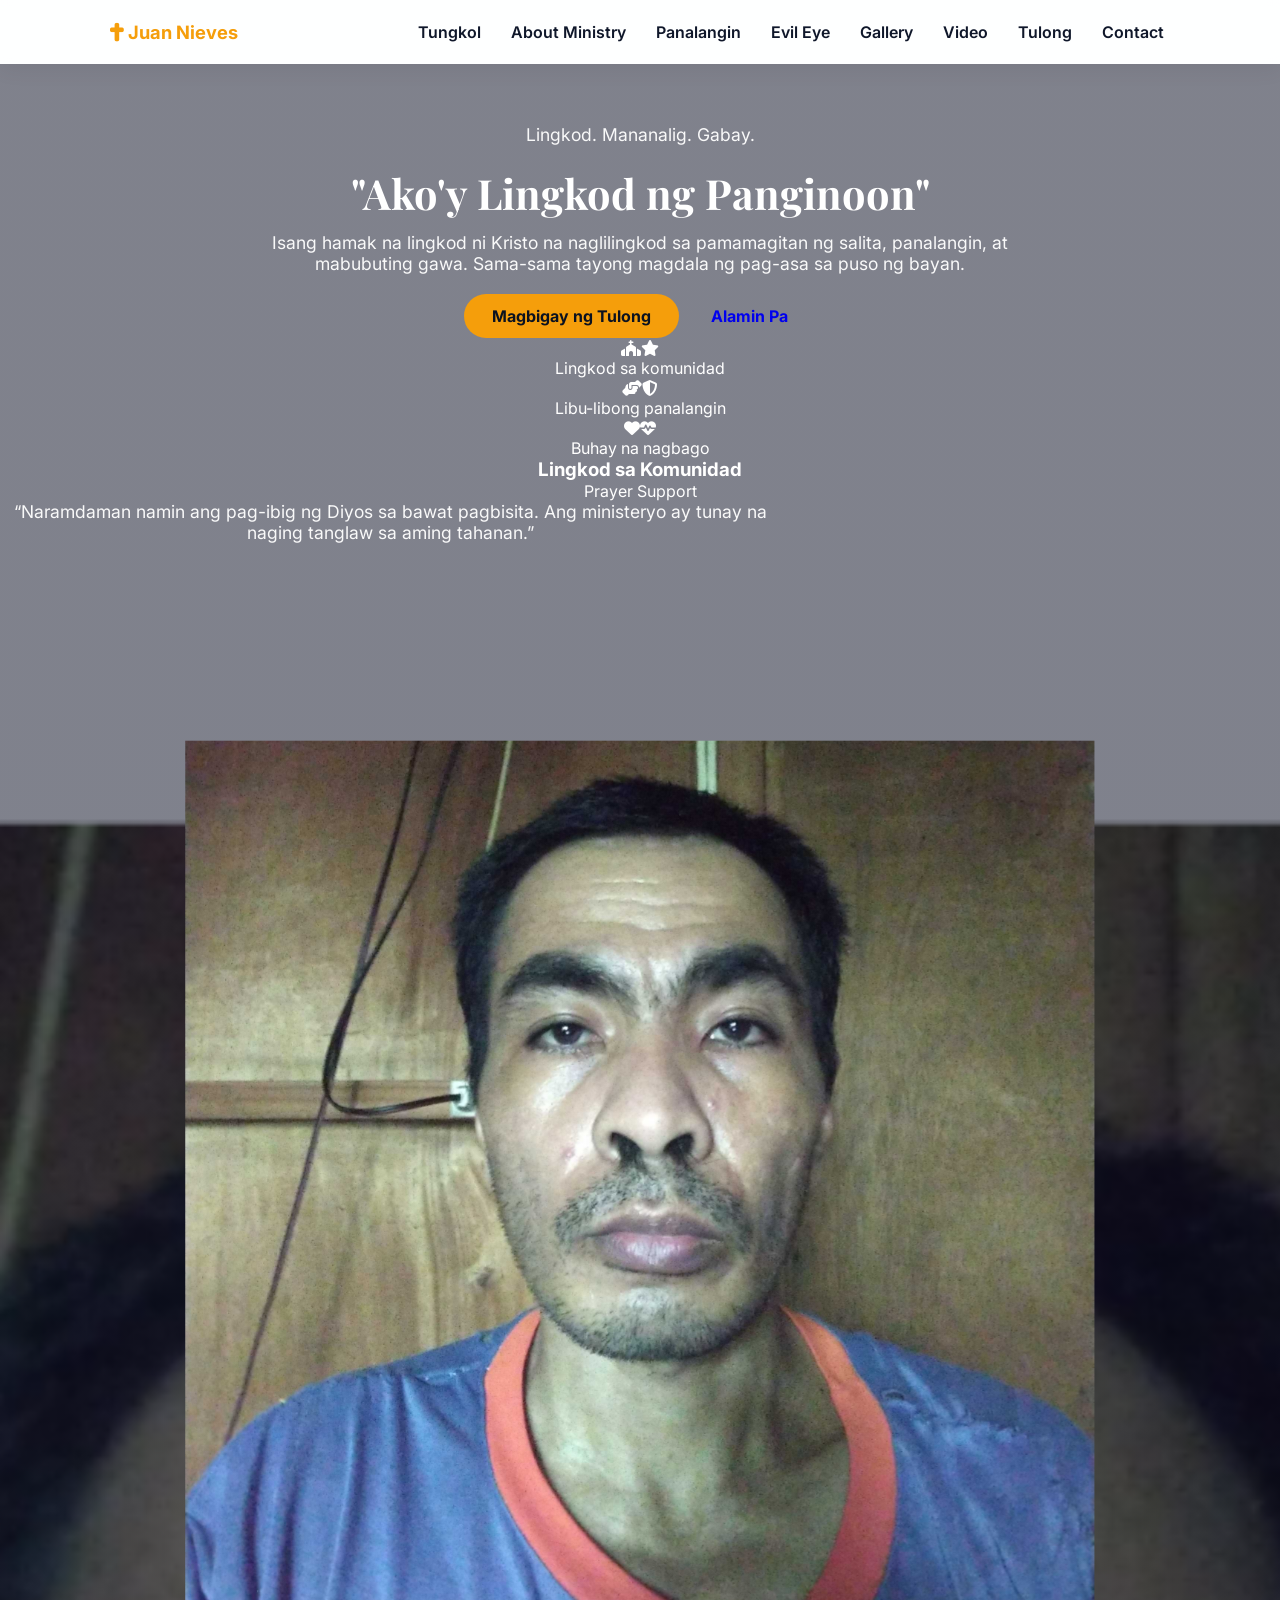
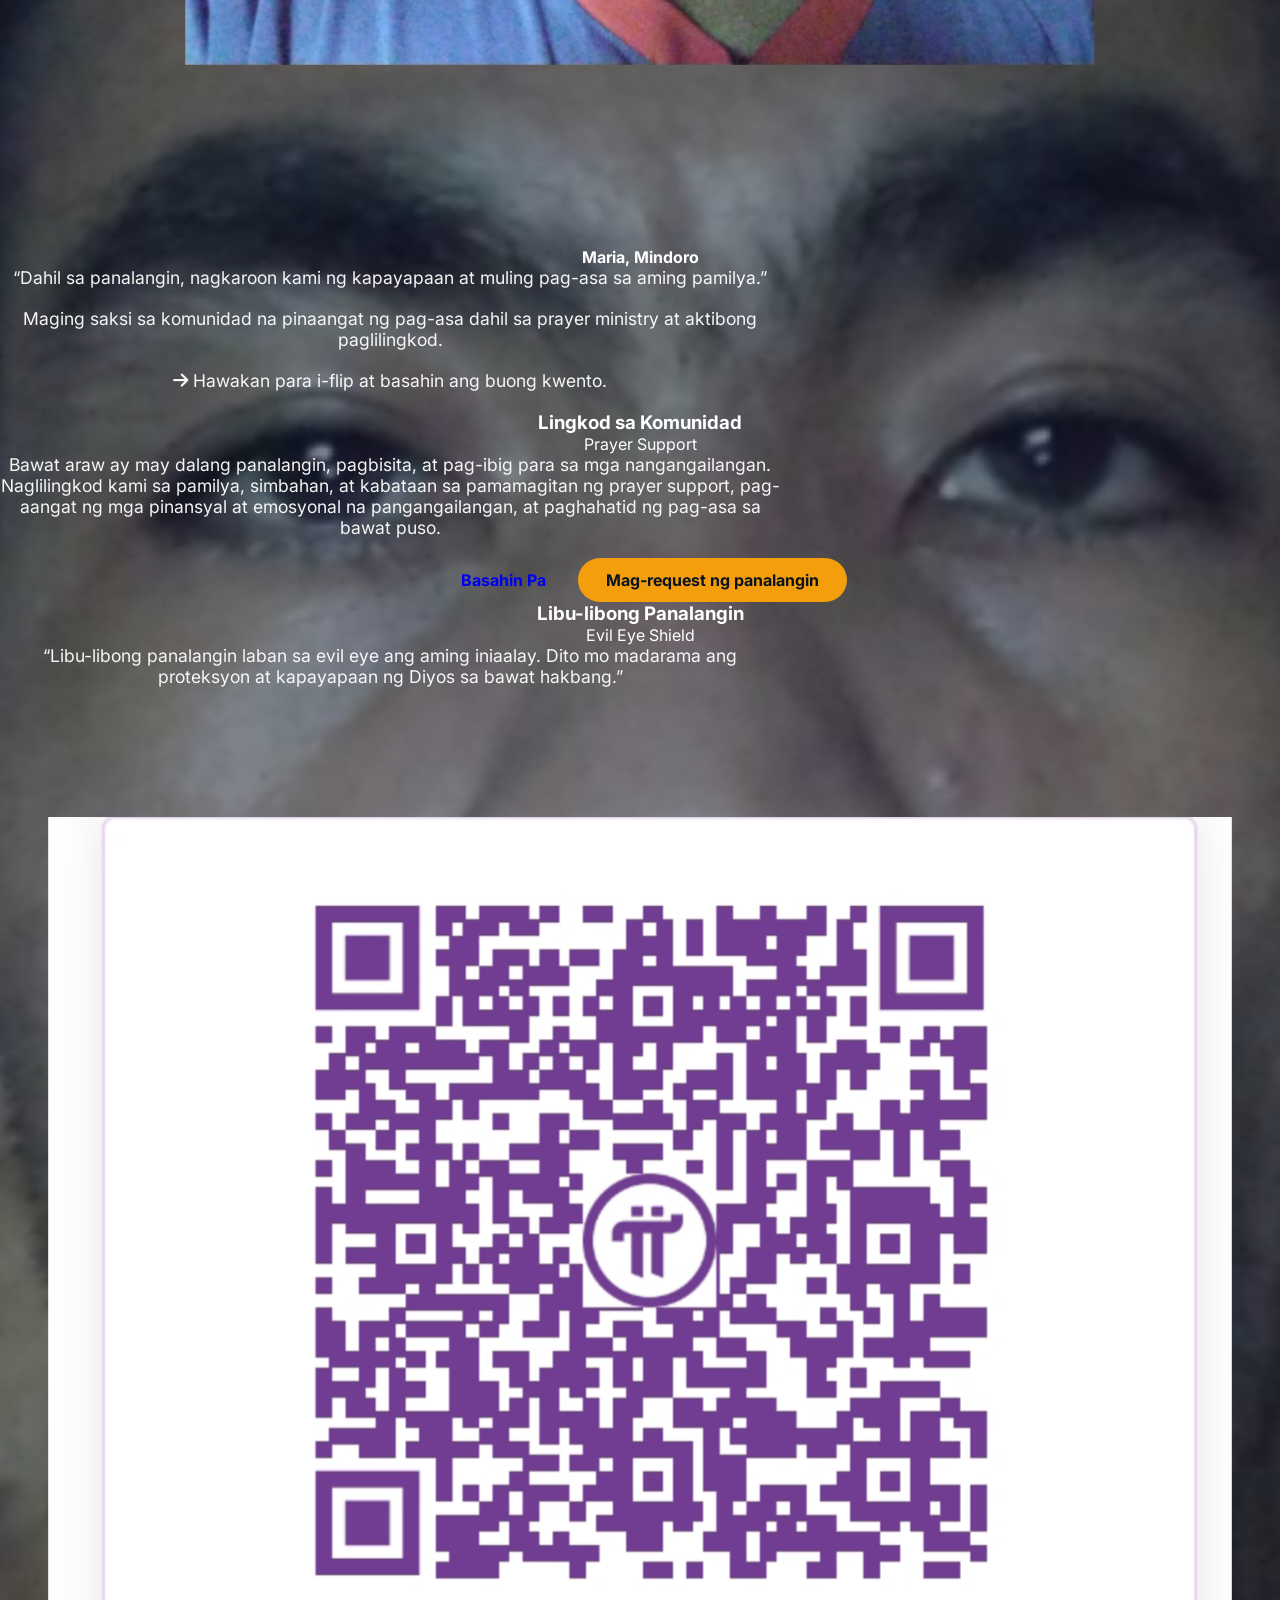
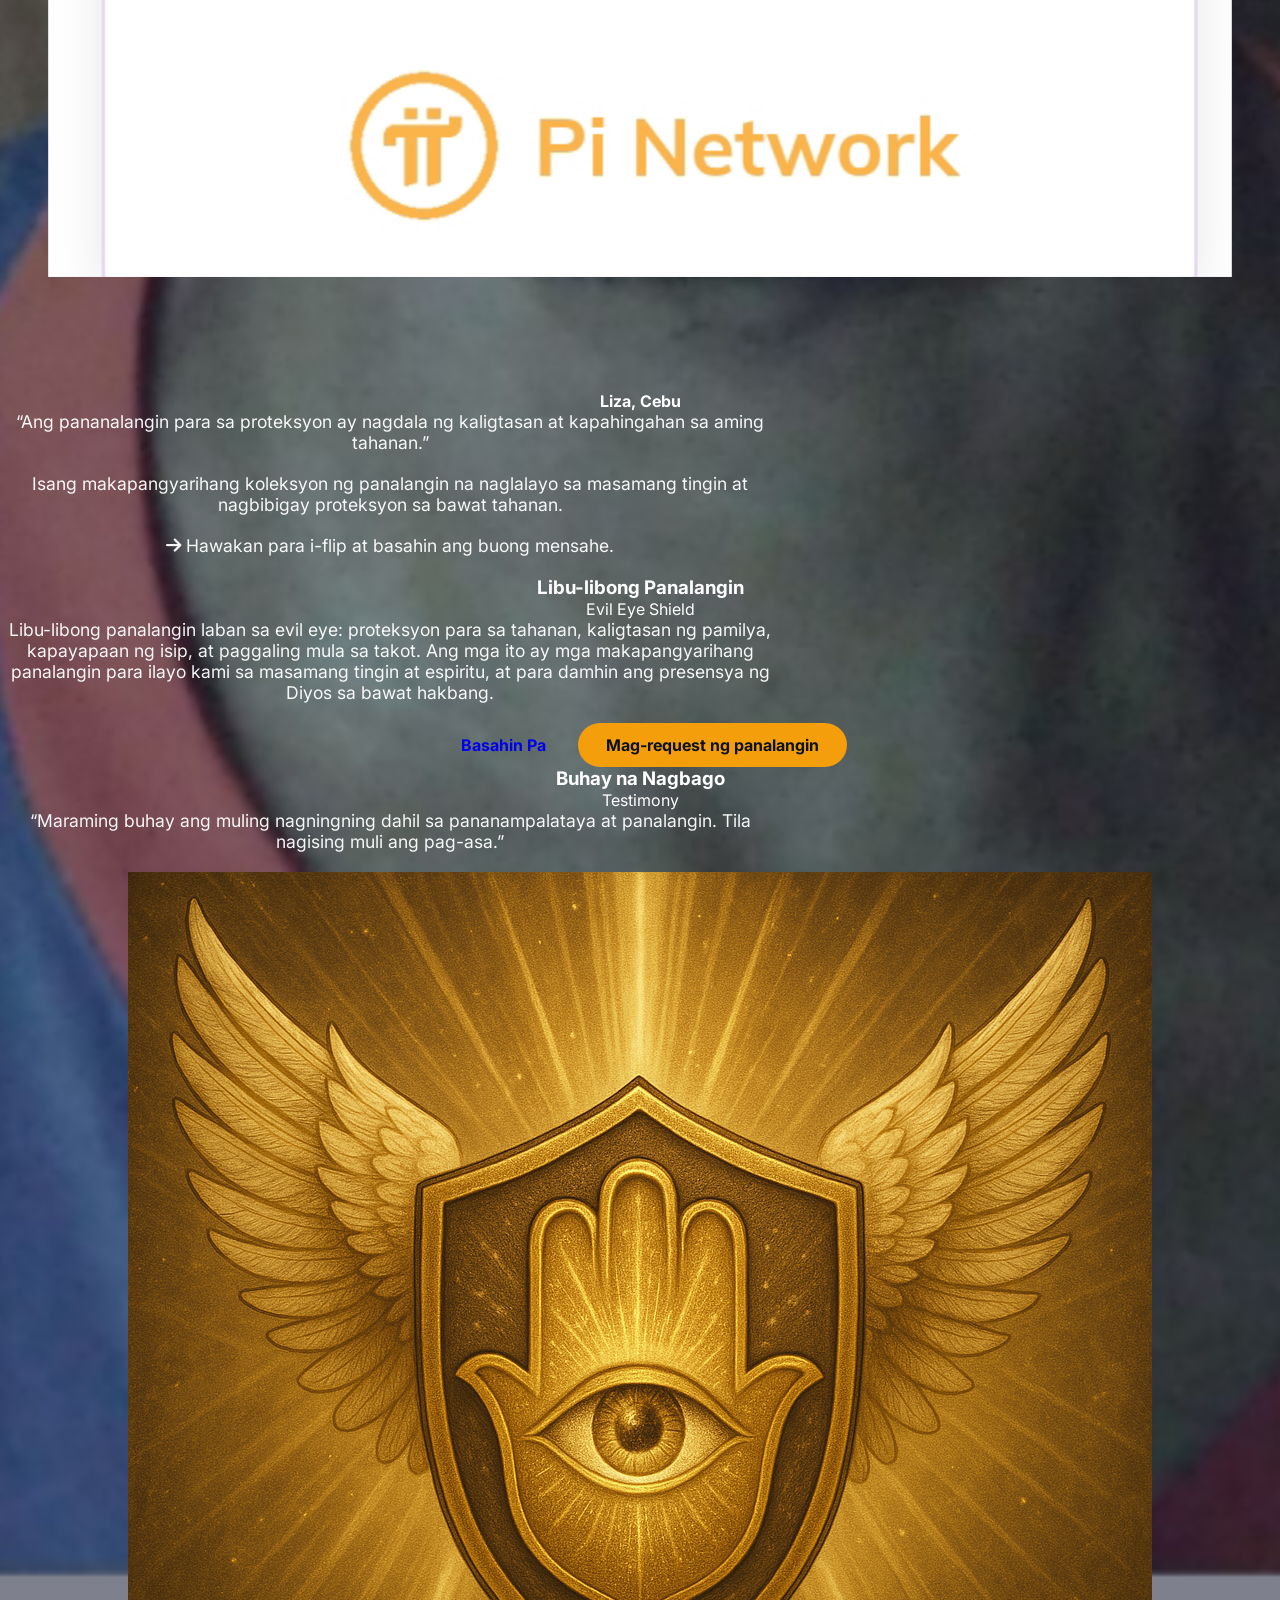
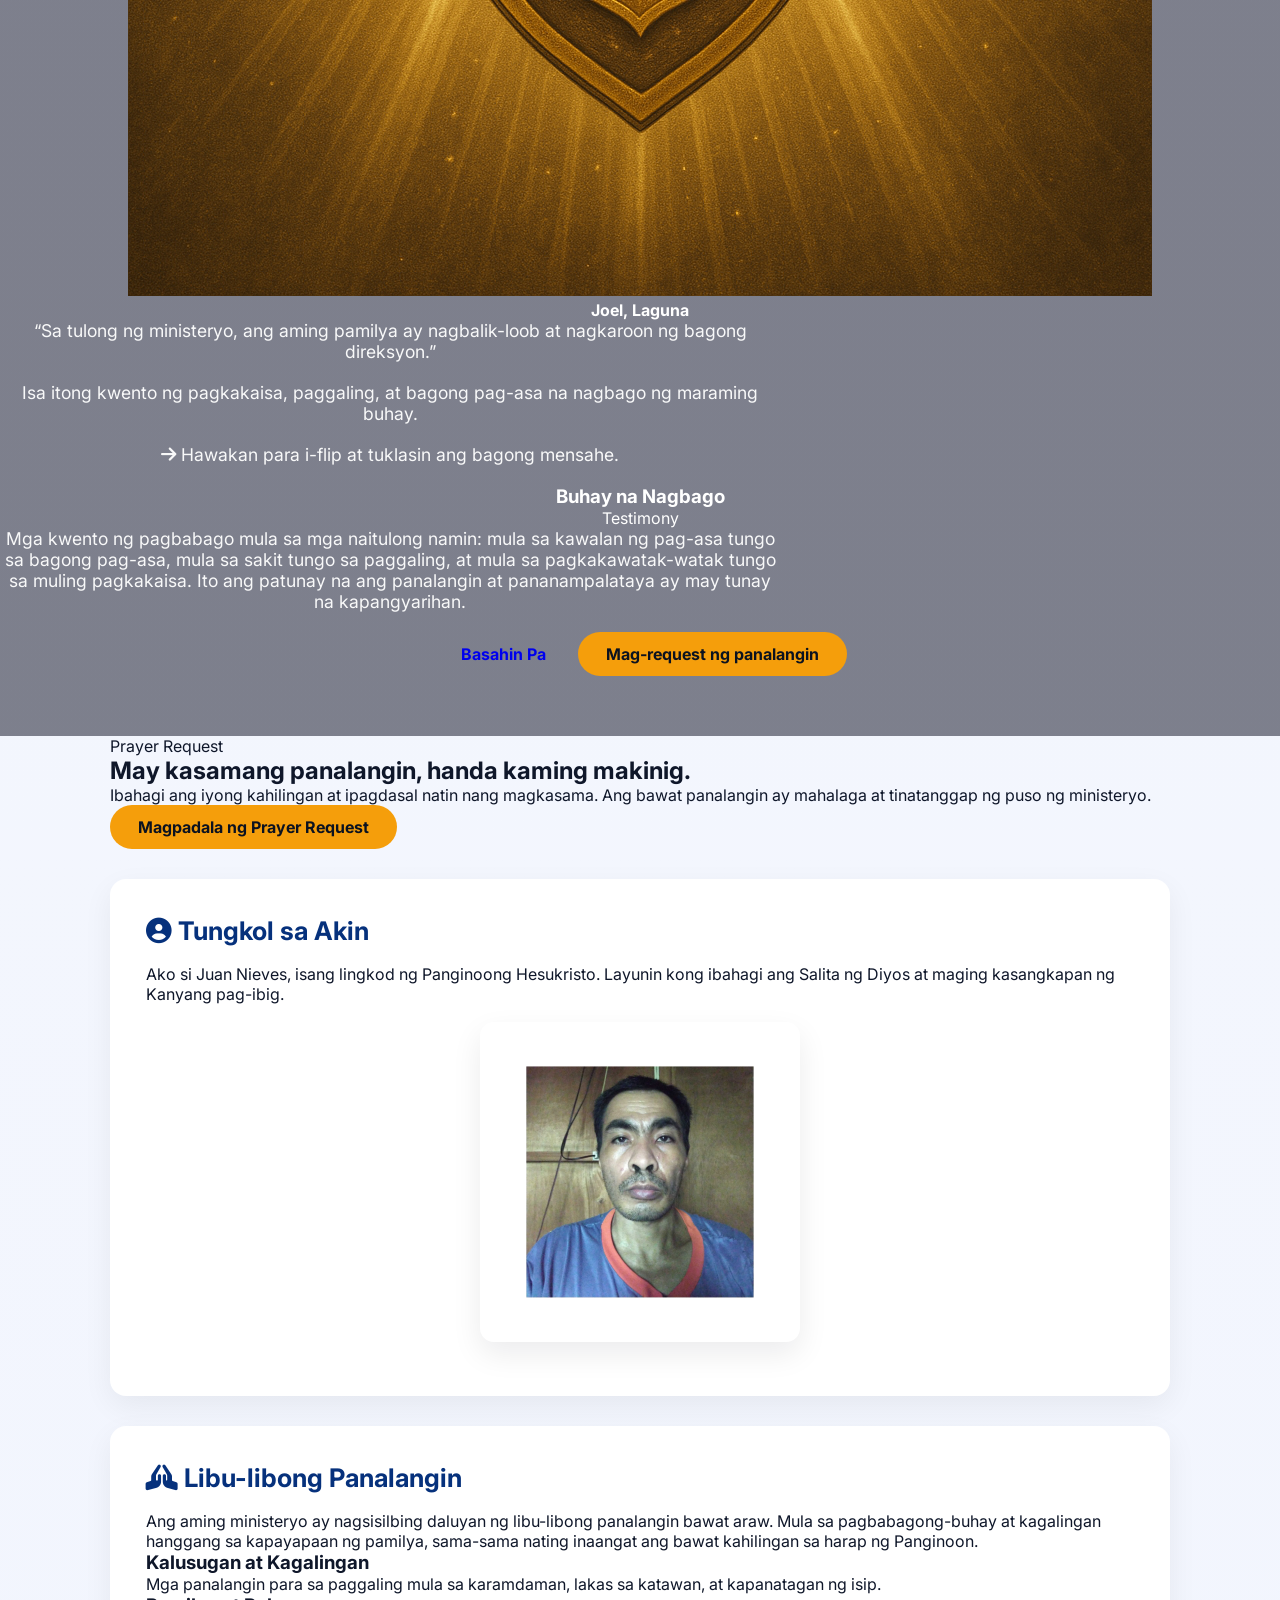
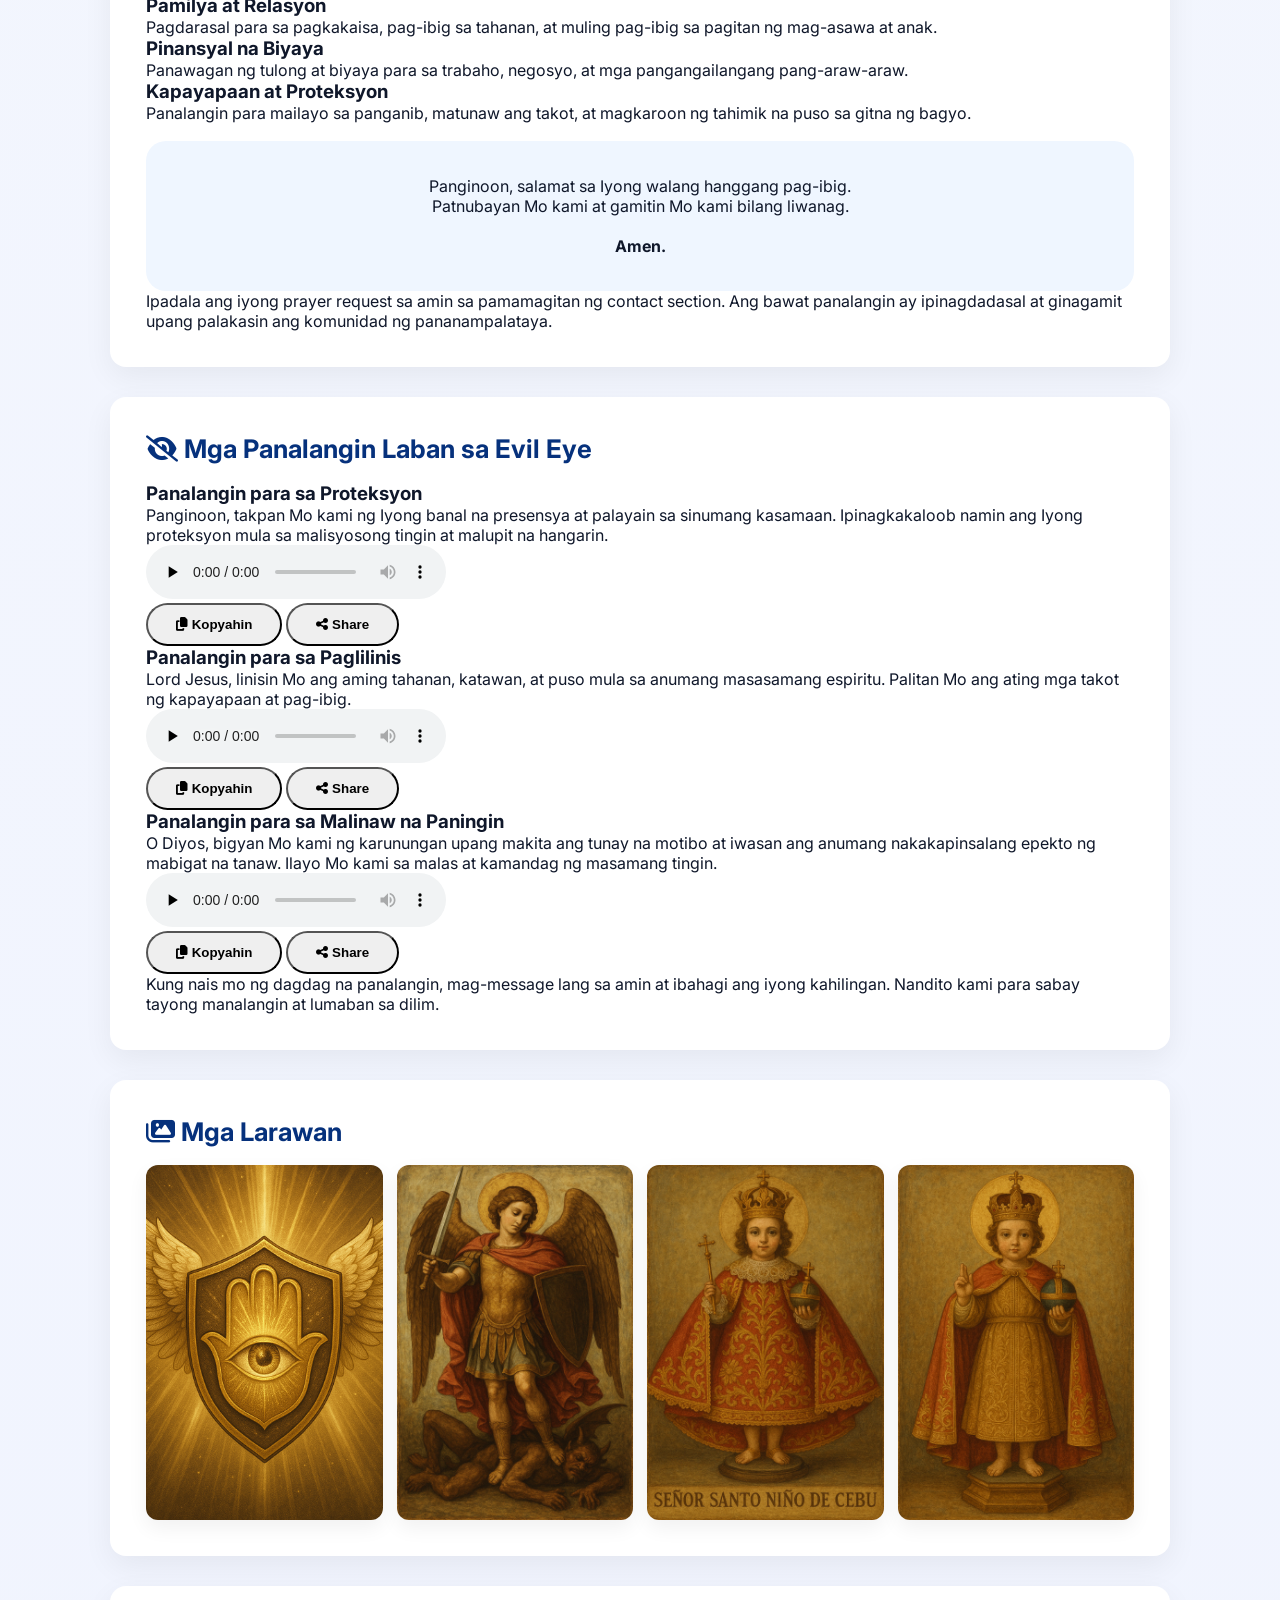
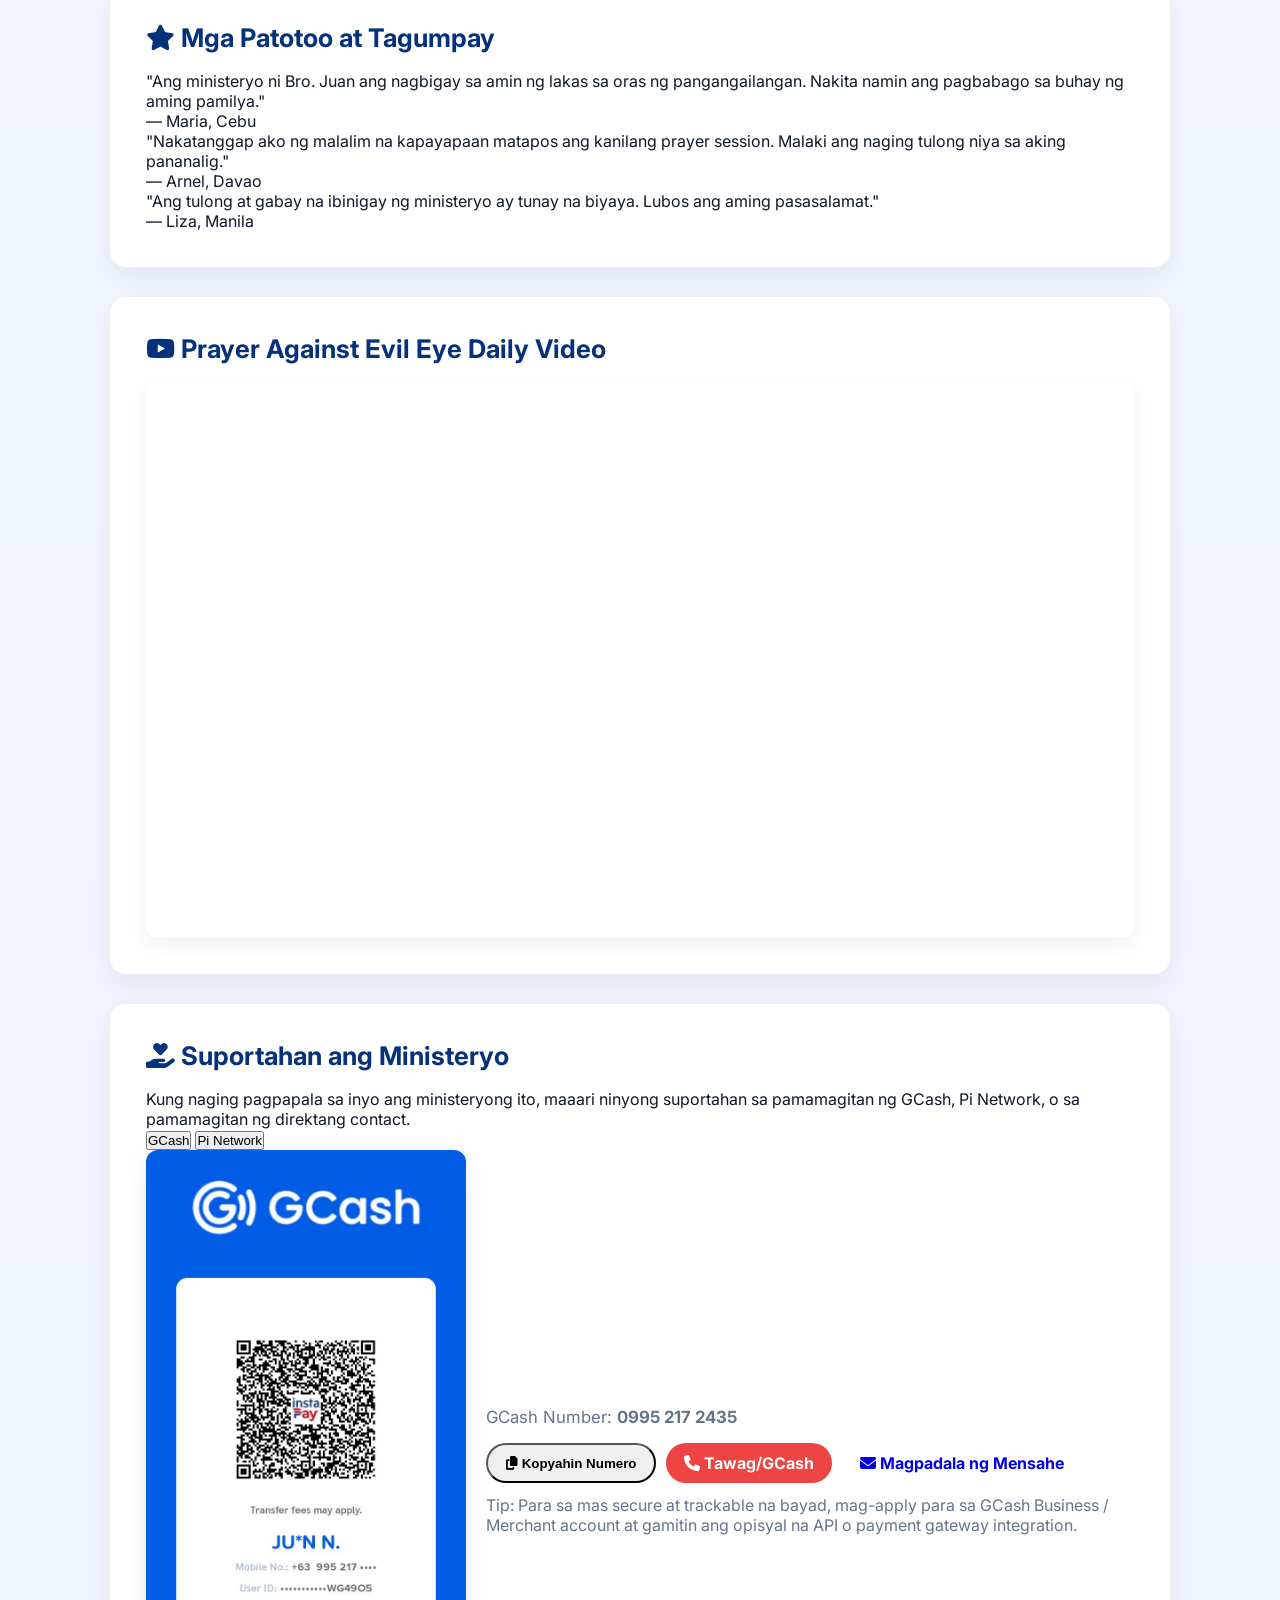
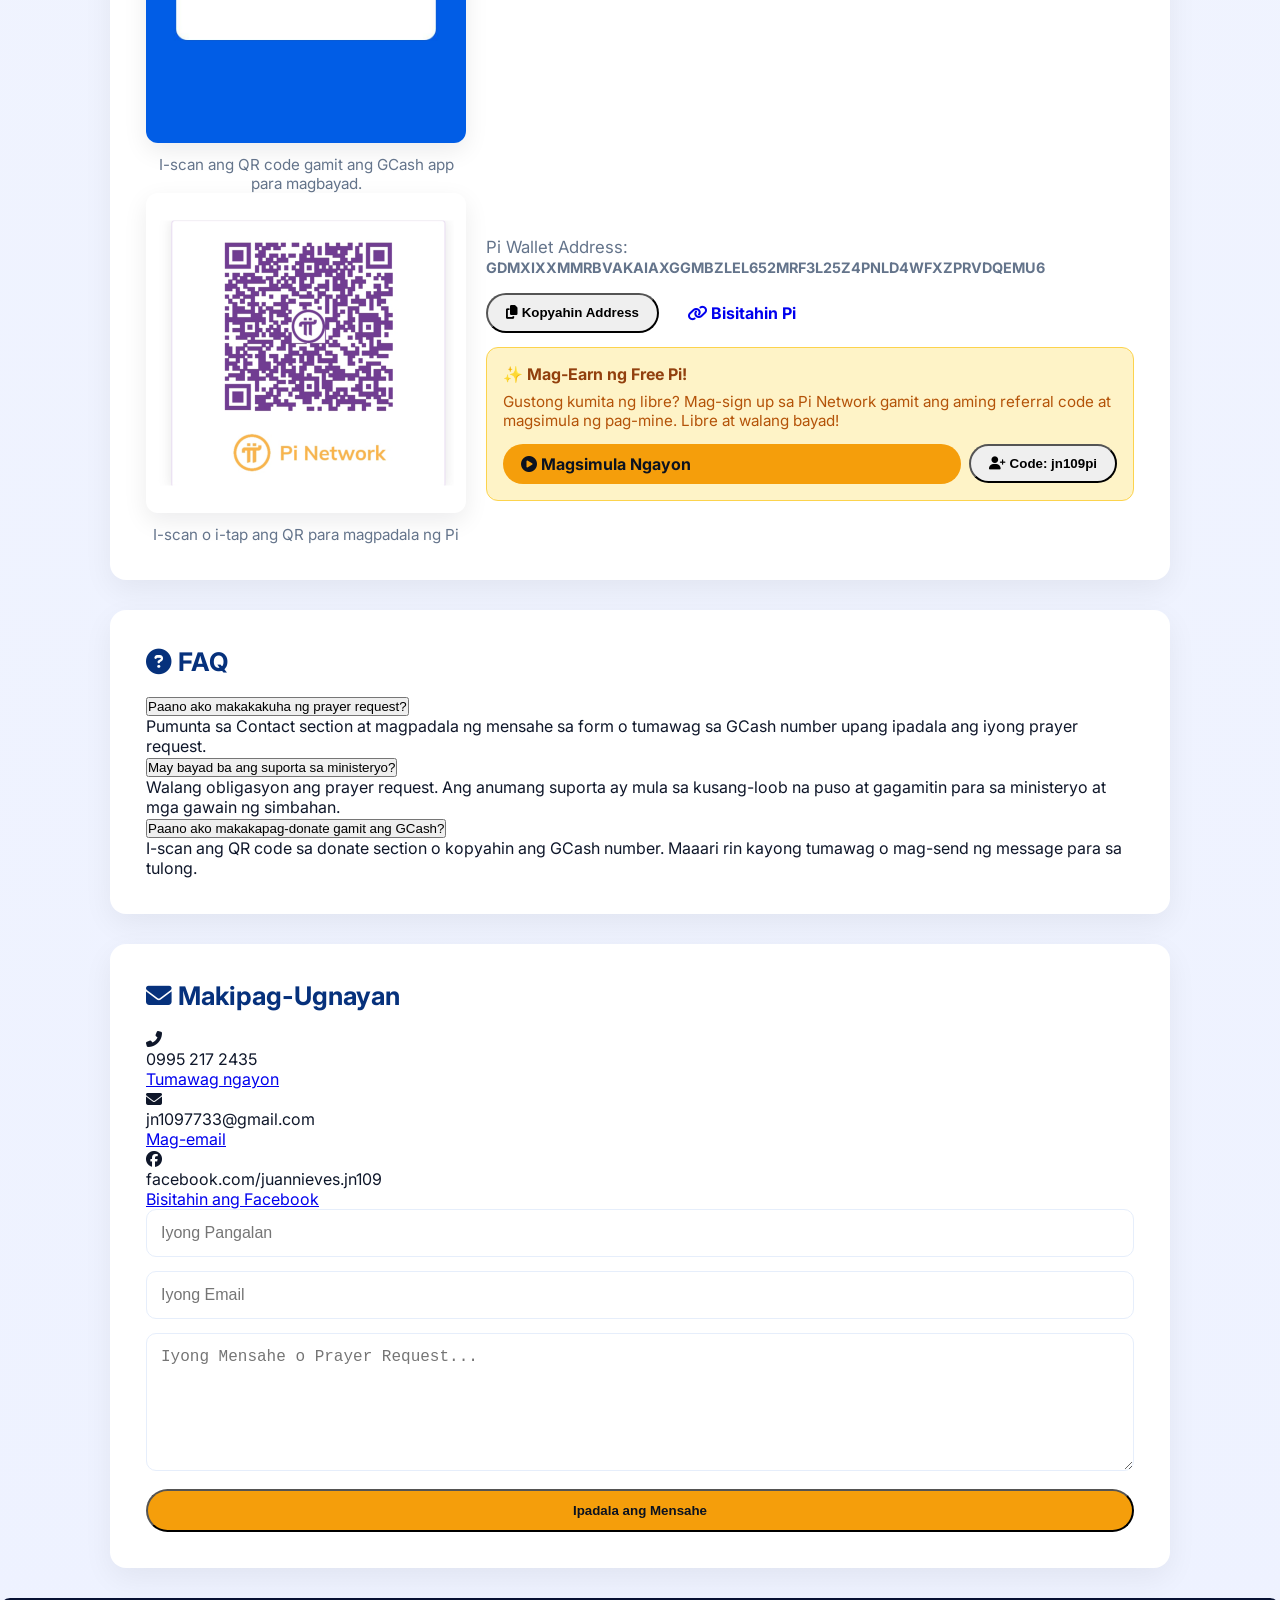
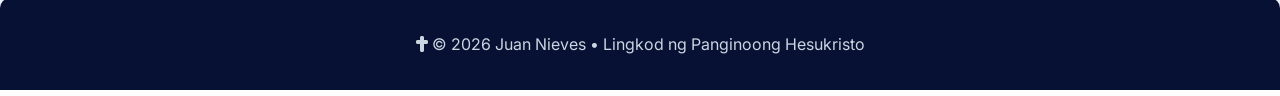
==== commit 4d7bede3: "Update index.html with new prayer sections and content" ====
--- a/index.html
+++ b/index.html
@@ -40,9 +40,110 @@
         </div>
     </div>
     <div class="hero-stats">
-        <div class="stat-card"><i class="fas fa-church"></i><span>Lingkod sa komunidad</span></div>
-        <div class="stat-card"><i class="fas fa-hands-helping"></i><span>Libu-libong panalangin</span></div>
-        <div class="stat-card"><i class="fas fa-heart"></i><span>Buhay na nagbago</span></div>
+        <div class="stat-card active" data-target="stat-comm"><div class="stat-icon"><i class="fas fa-church"></i><span class="stat-badge"><i class="fas fa-star"></i></span></div><span>Lingkod sa komunidad</span></div>
+        <div class="stat-card" data-target="stat-prayers"><div class="stat-icon"><i class="fas fa-hands-helping"></i><span class="stat-badge"><i class="fas fa-shield-alt"></i></span></div><span>Libu-libong panalangin</span></div>
+        <div class="stat-card" data-target="stat-change"><div class="stat-icon"><i class="fas fa-heart"></i><span class="stat-badge"><i class="fas fa-heartbeat"></i></span></div><span>Buhay na nagbago</span></div>
+    </div>
+    <div class="hero-info-panels">
+        <div class="info-panel active" id="stat-comm">
+            <div class="story-card">
+                <div class="story-card-inner">
+                    <div class="story-card-face story-front">
+                        <div class="story-card-header">
+                            <h3>Lingkod sa Komunidad</h3>
+                            <span class="story-tag">Prayer Support</span>
+                        </div>
+                        <p class="panel-highlight">“Naramdaman namin ang pag-ibig ng Diyos sa bawat pagbisita. Ang ministeryo ay tunay na naging tanglaw sa aming tahanan.”</p>
+                        <div class="panel-testimonial">
+                            <img src="20211127_175852.png" alt="Testimonial photo">
+                            <div>
+                                <strong>Maria, Mindoro</strong>
+                                <p>“Dahil sa panalangin, nagkaroon kami ng kapayapaan at muling pag-asa sa aming pamilya.”</p>
+                            </div>
+                        </div>
+                        <p class="story-front-text">Maging saksi sa komunidad na pinaangat ng pag-asa dahil sa prayer ministry at aktibong paglilingkod.</p>
+                        <p class="flip-hint"><i class="fas fa-arrow-right"></i> Hawakan para i-flip at basahin ang buong kwento.</p>
+                    </div>
+                    <div class="story-card-face story-back">
+                        <div class="story-card-header">
+                            <h3>Lingkod sa Komunidad</h3>
+                            <span class="story-tag">Prayer Support</span>
+                        </div>
+                        <p class="story-back-text">Bawat araw ay may dalang panalangin, pagbisita, at pag-ibig para sa mga nangangailangan. Naglilingkod kami sa pamilya, simbahan, at kabataan sa pamamagitan ng prayer support, pag-aangat ng mga pinansyal at emosyonal na pangangailangan, at paghahatid ng pag-asa sa bawat puso.</p>
+                        <div class="story-actions">
+                            <a href="#about" class="btn btn-secondary">Basahin Pa</a>
+                            <a href="#contact" class="btn btn-primary">Mag-request ng panalangin</a>
+                        </div>
+                    </div>
+                </div>
+            </div>
+        </div>
+        <div class="info-panel" id="stat-prayers">
+            <div class="story-card">
+                <div class="story-card-inner">
+                    <div class="story-card-face story-front">
+                        <div class="story-card-header">
+                            <h3>Libu-libong Panalangin</h3>
+                            <span class="story-tag">Evil Eye Shield</span>
+                        </div>
+                        <p class="panel-highlight">“Libu-libong panalangin laban sa evil eye ang aming iniaalay. Dito mo madarama ang proteksyon at kapayapaan ng Diyos sa bawat hakbang.”</p>
+                        <div class="panel-testimonial">
+                            <img src="20260601_223333.png" alt="Testimonial photo">
+                            <div>
+                                <strong>Liza, Cebu</strong>
+                                <p>“Ang pananalangin para sa proteksyon ay nagdala ng kaligtasan at kapahingahan sa aming tahanan.”</p>
+                            </div>
+                        </div>
+                        <p class="story-front-text">Isang makapangyarihang koleksyon ng panalangin na naglalayo sa masamang tingin at nagbibigay proteksyon sa bawat tahanan.</p>
+                        <p class="flip-hint"><i class="fas fa-arrow-right"></i> Hawakan para i-flip at basahin ang buong mensahe.</p>
+                    </div>
+                    <div class="story-card-face story-back">
+                        <div class="story-card-header">
+                            <h3>Libu-libong Panalangin</h3>
+                            <span class="story-tag">Evil Eye Shield</span>
+                        </div>
+                        <p class="story-back-text">Libu-libong panalangin laban sa evil eye: proteksyon para sa tahanan, kaligtasan ng pamilya, kapayapaan ng isip, at paggaling mula sa takot. Ang mga ito ay mga makapangyarihang panalangin para ilayo kami sa masamang tingin at espiritu, at para damhin ang presensya ng Diyos sa bawat hakbang.</p>
+                        <div class="story-actions">
+                            <a href="#evil-eye" class="btn btn-secondary">Basahin Pa</a>
+                            <a href="#contact" class="btn btn-primary">Mag-request ng panalangin</a>
+                        </div>
+                    </div>
+                </div>
+            </div>
+        </div>
+        <div class="info-panel" id="stat-change">
+            <div class="story-card">
+                <div class="story-card-inner">
+                    <div class="story-card-face story-front">
+                        <div class="story-card-header">
+                            <h3>Buhay na Nagbago</h3>
+                            <span class="story-tag">Testimony</span>
+                        </div>
+                        <p class="panel-highlight">“Maraming buhay ang muling nagningning dahil sa pananampalataya at panalangin. Tila nagising muli ang pag-asa.”</p>
+                        <div class="panel-testimonial">
+                            <img src="ChatGPT Image Apr 11, 2025, 02_58_55 AM.png" alt="Testimonial photo">
+                            <div>
+                                <strong>Joel, Laguna</strong>
+                                <p>“Sa tulong ng ministeryo, ang aming pamilya ay nagbalik-loob at nagkaroon ng bagong direksyon.”</p>
+                            </div>
+                        </div>
+                        <p class="story-front-text">Isa itong kwento ng pagkakaisa, paggaling, at bagong pag-asa na nagbago ng maraming buhay.</p>
+                        <p class="flip-hint"><i class="fas fa-arrow-right"></i> Hawakan para i-flip at tuklasin ang bagong mensahe.</p>
+                    </div>
+                    <div class="story-card-face story-back">
+                        <div class="story-card-header">
+                            <h3>Buhay na Nagbago</h3>
+                            <span class="story-tag">Testimony</span>
+                        </div>
+                        <p class="story-back-text">Mga kwento ng pagbabago mula sa mga naitulong namin: mula sa kawalan ng pag-asa tungo sa bagong pag-asa, mula sa sakit tungo sa paggaling, at mula sa pagkakawatak-watak tungo sa muling pagkakaisa. Ito ang patunay na ang panalangin at pananampalataya ay may tunay na kapangyarihan.</p>
+                        <div class="story-actions">
+                            <a href="#about" class="btn btn-secondary">Basahin Pa</a>
+                            <a href="#contact" class="btn btn-primary">Mag-request ng panalangin</a>
+                        </div>
+                    </div>
+                </div>
+            </div>
+        </div>
     </div>
 </section>
 
@@ -70,12 +171,32 @@
 
     <!-- Prayer -->
     <section class="section" id="prayer">
-        <h2 class="section-title"><i class="fas fa-hands-praying"></i> Panalangin sa Araw na Ito</h2>
-        <div style="background:#eff6ff; padding:35px; border-radius:20px; text-align:center;">
+        <h2 class="section-title"><i class="fas fa-hands-praying"></i> Libu-libong Panalangin</h2>
+        <p>Ang aming ministeryo ay nagsisilbing daluyan ng libu-libong panalangin bawat araw. Mula sa pagbabagong-buhay at kagalingan hanggang sa kapayapaan ng pamilya, sama-sama nating inaangat ang bawat kahilingan sa harap ng Panginoon.</p>
+        <div class="prayer-grid">
+            <div class="prayer-card">
+                <h3>Kalusugan at Kagalingan</h3>
+                <p>Mga panalangin para sa paggaling mula sa karamdaman, lakas sa katawan, at kapanatagan ng isip.</p>
+            </div>
+            <div class="prayer-card">
+                <h3>Pamilya at Relasyon</h3>
+                <p>Pagdarasal para sa pagkakaisa, pag-ibig sa tahanan, at muling pag-ibig sa pagitan ng mag-asawa at anak.</p>
+            </div>
+            <div class="prayer-card">
+                <h3>Pinansyal na Biyaya</h3>
+                <p>Panawagan ng tulong at biyaya para sa trabaho, negosyo, at mga pangangailangang pang-araw-araw.</p>
+            </div>
+            <div class="prayer-card">
+                <h3>Kapayapaan at Proteksyon</h3>
+                <p>Panalangin para mailayo sa panganib, matunaw ang takot, at magkaroon ng tahimik na puso sa gitna ng bagyo.</p>
+            </div>
+        </div>
+        <div style="background:#eff6ff; padding:35px; border-radius:20px; text-align:center; margin-top:18px;">
             Panginoon, salamat sa Iyong walang hanggang pag-ibig.<br>
             Patnubayan Mo kami at gamitin Mo kami bilang liwanag.<br><br>
             <strong>Amen.</strong>
         </div>
+        <p class="section-copy">Ipadala ang iyong prayer request sa amin sa pamamagitan ng contact section. Ang bawat panalangin ay ipinagdadasal at ginagamit upang palakasin ang komunidad ng pananampalataya.</p>
     </section>
 
     <!-- Evil Eye Prayers -->
@@ -85,27 +206,36 @@
             <div class="prayer-card">
                 <h3>Panalangin para sa Proteksyon</h3>
                 <p>Panginoon, takpan Mo kami ng Iyong banal na presensya at palayain sa sinumang kasamaan. Ipinagkakaloob namin ang Iyong proteksyon mula sa malisyosong tingin at malupit na hangarin.</p>
+                <audio controls preload="none" class="prayer-audio">
+                    <source src="audio/evil-eye-protection.wav" type="audio/wav">
+                    Your browser does not support the audio element.
+                </audio>
                 <div class="prayer-actions">
                     <button class="btn btn-secondary copy-prayer"><i class="fas fa-copy"></i> Kopyahin</button>
-                    <button class="btn btn-secondary play-prayer"><i class="fas fa-play"></i> Play</button>
                     <button class="btn btn-secondary share-prayer"><i class="fas fa-share-alt"></i> Share</button>
                 </div>
             </div>
             <div class="prayer-card">
                 <h3>Panalangin para sa Paglilinis</h3>
                 <p>Lord Jesus, linisin Mo ang aming tahanan, katawan, at puso mula sa anumang masasamang espiritu. Palitan Mo ang ating mga takot ng kapayapaan at pag-ibig.</p>
+                <audio controls preload="none" class="prayer-audio">
+                    <source src="audio/evil-eye-cleansing.wav" type="audio/wav">
+                    Your browser does not support the audio element.
+                </audio>
                 <div class="prayer-actions">
                     <button class="btn btn-secondary copy-prayer"><i class="fas fa-copy"></i> Kopyahin</button>
-                    <button class="btn btn-secondary play-prayer"><i class="fas fa-play"></i> Play</button>
                     <button class="btn btn-secondary share-prayer"><i class="fas fa-share-alt"></i> Share</button>
                 </div>
             </div>
             <div class="prayer-card">
                 <h3>Panalangin para sa Malinaw na Paningin</h3>
                 <p>O Diyos, bigyan Mo kami ng karunungan upang makita ang tunay na motibo at iwasan ang anumang nakakapinsalang epekto ng mabigat na tanaw. Ilayo Mo kami sa malas at kamandag ng masamang tingin.</p>
+                <audio controls preload="none" class="prayer-audio">
+                    <source src="audio/evil-eye-vision.wav" type="audio/wav">
+                    Your browser does not support the audio element.
+                </audio>
                 <div class="prayer-actions">
                     <button class="btn btn-secondary copy-prayer"><i class="fas fa-copy"></i> Kopyahin</button>
-                    <button class="btn btn-secondary play-prayer"><i class="fas fa-play"></i> Play</button>
                     <button class="btn btn-secondary share-prayer"><i class="fas fa-share-alt"></i> Share</button>
                 </div>
             </div>
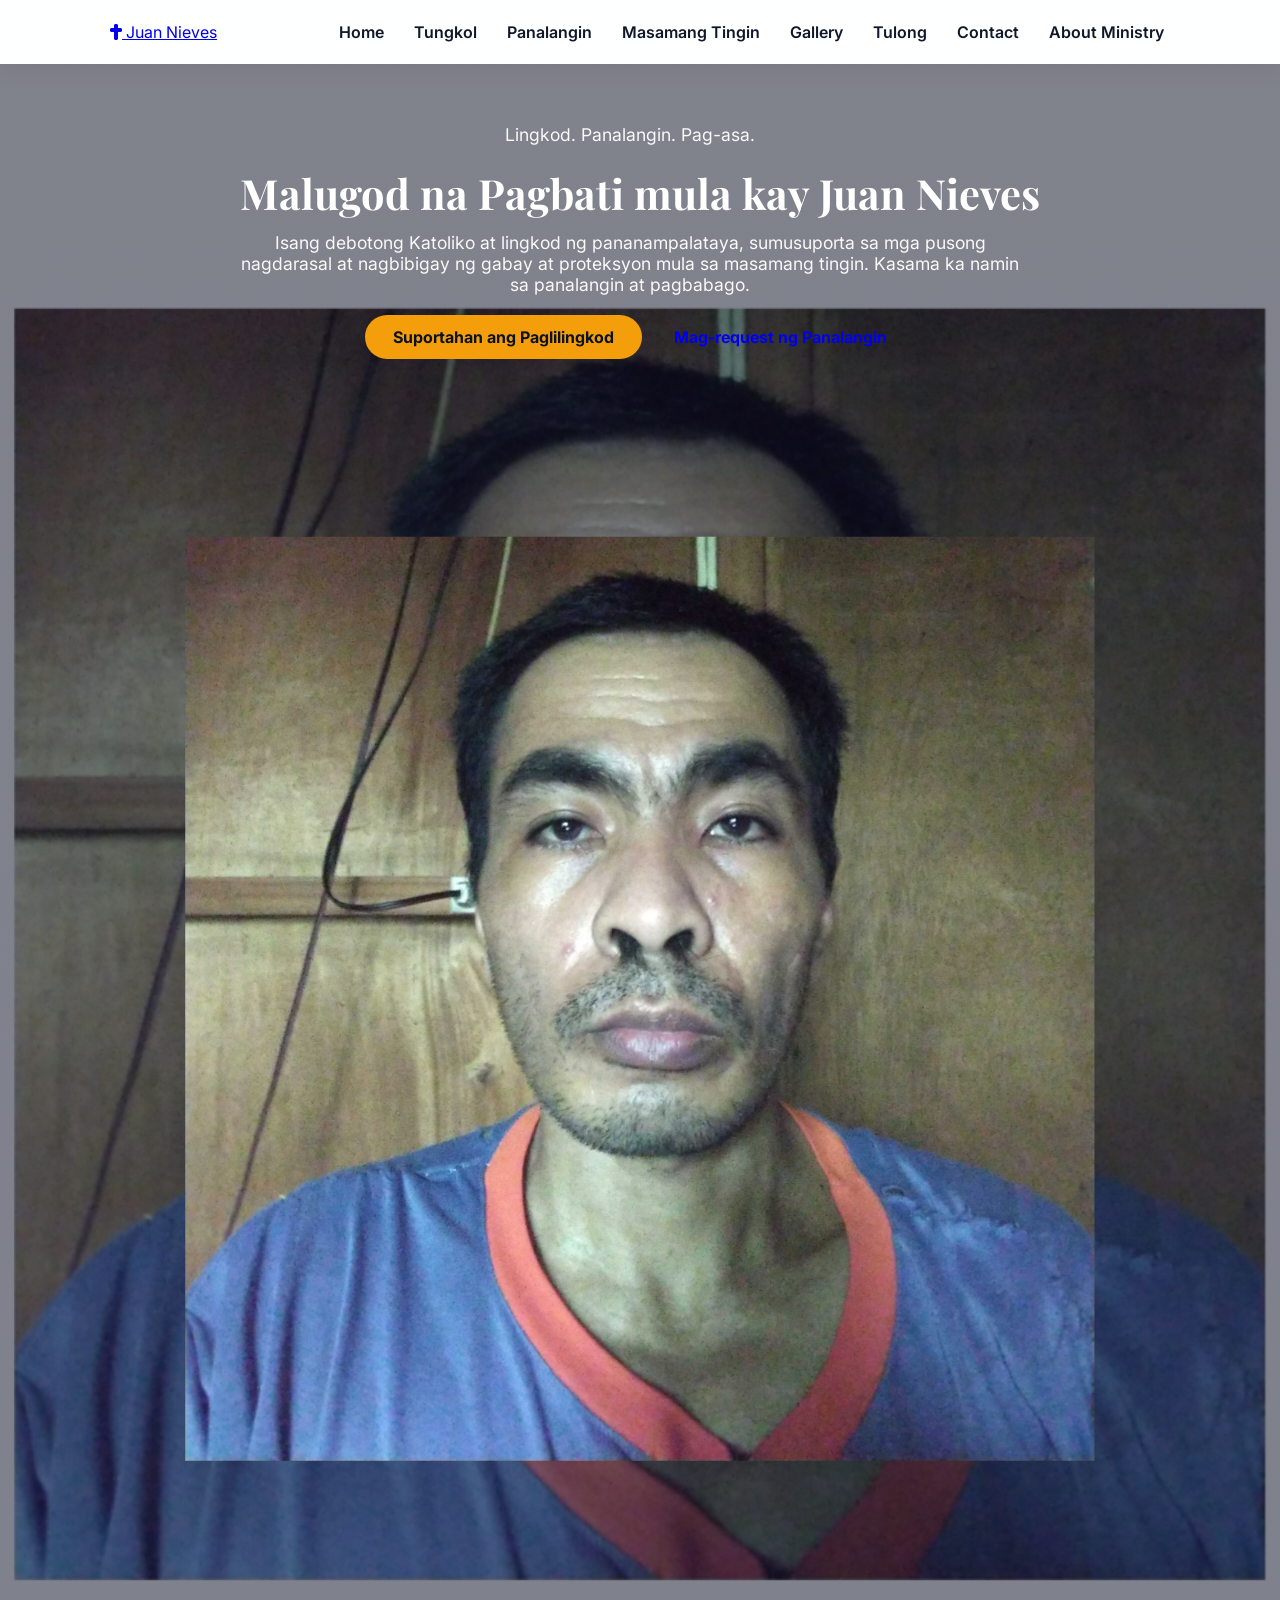
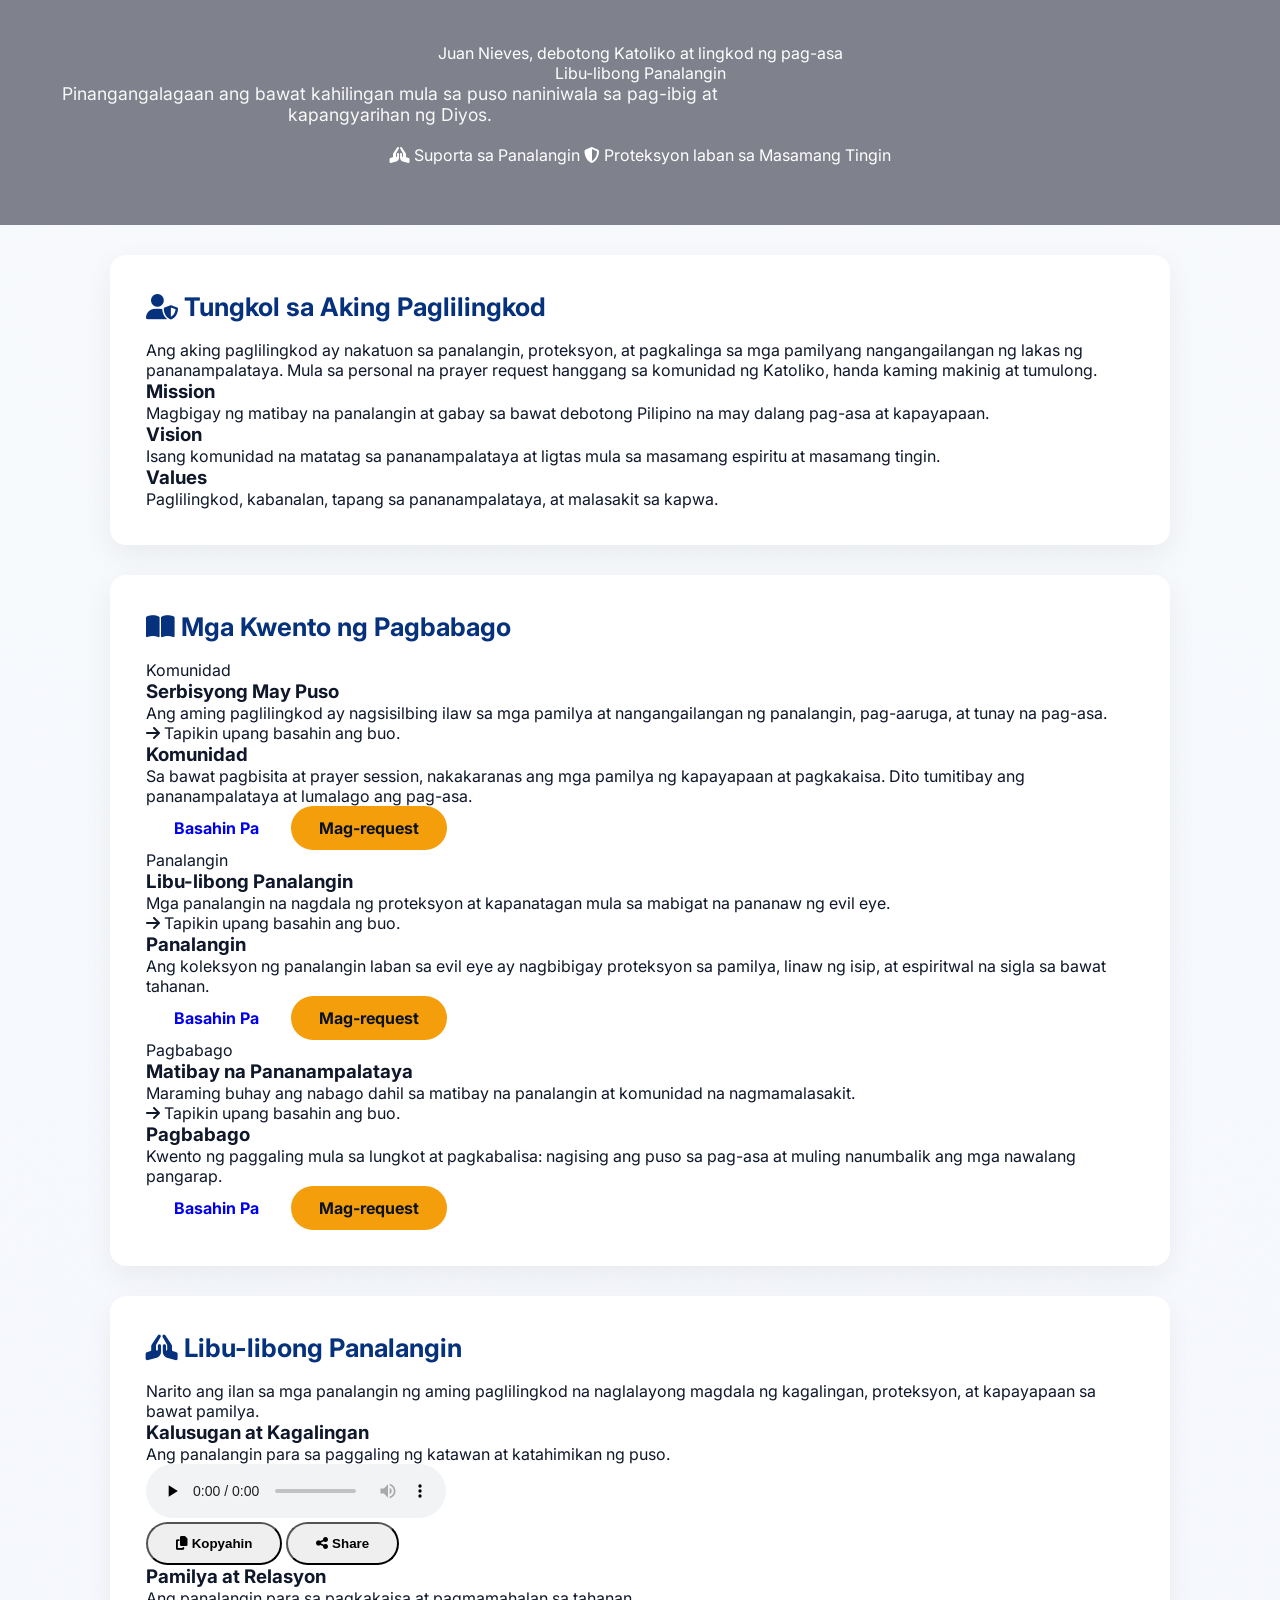
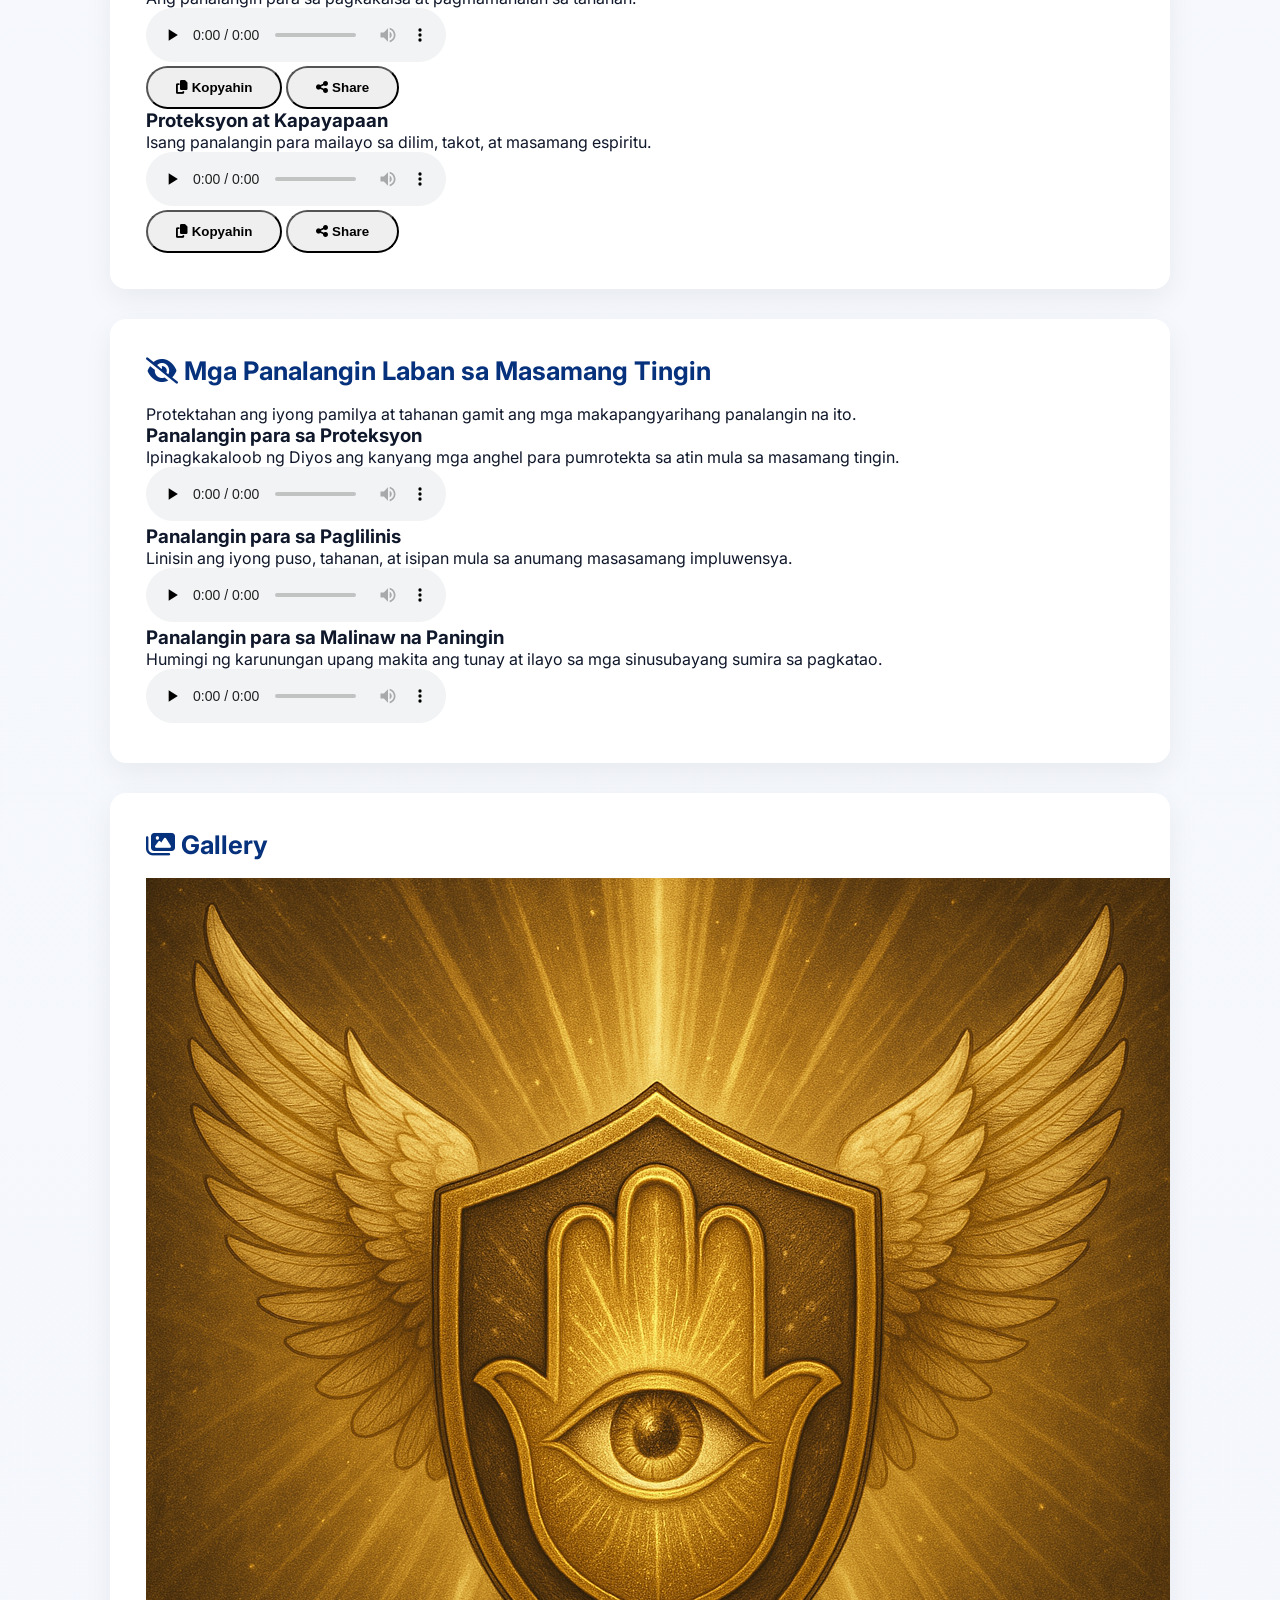
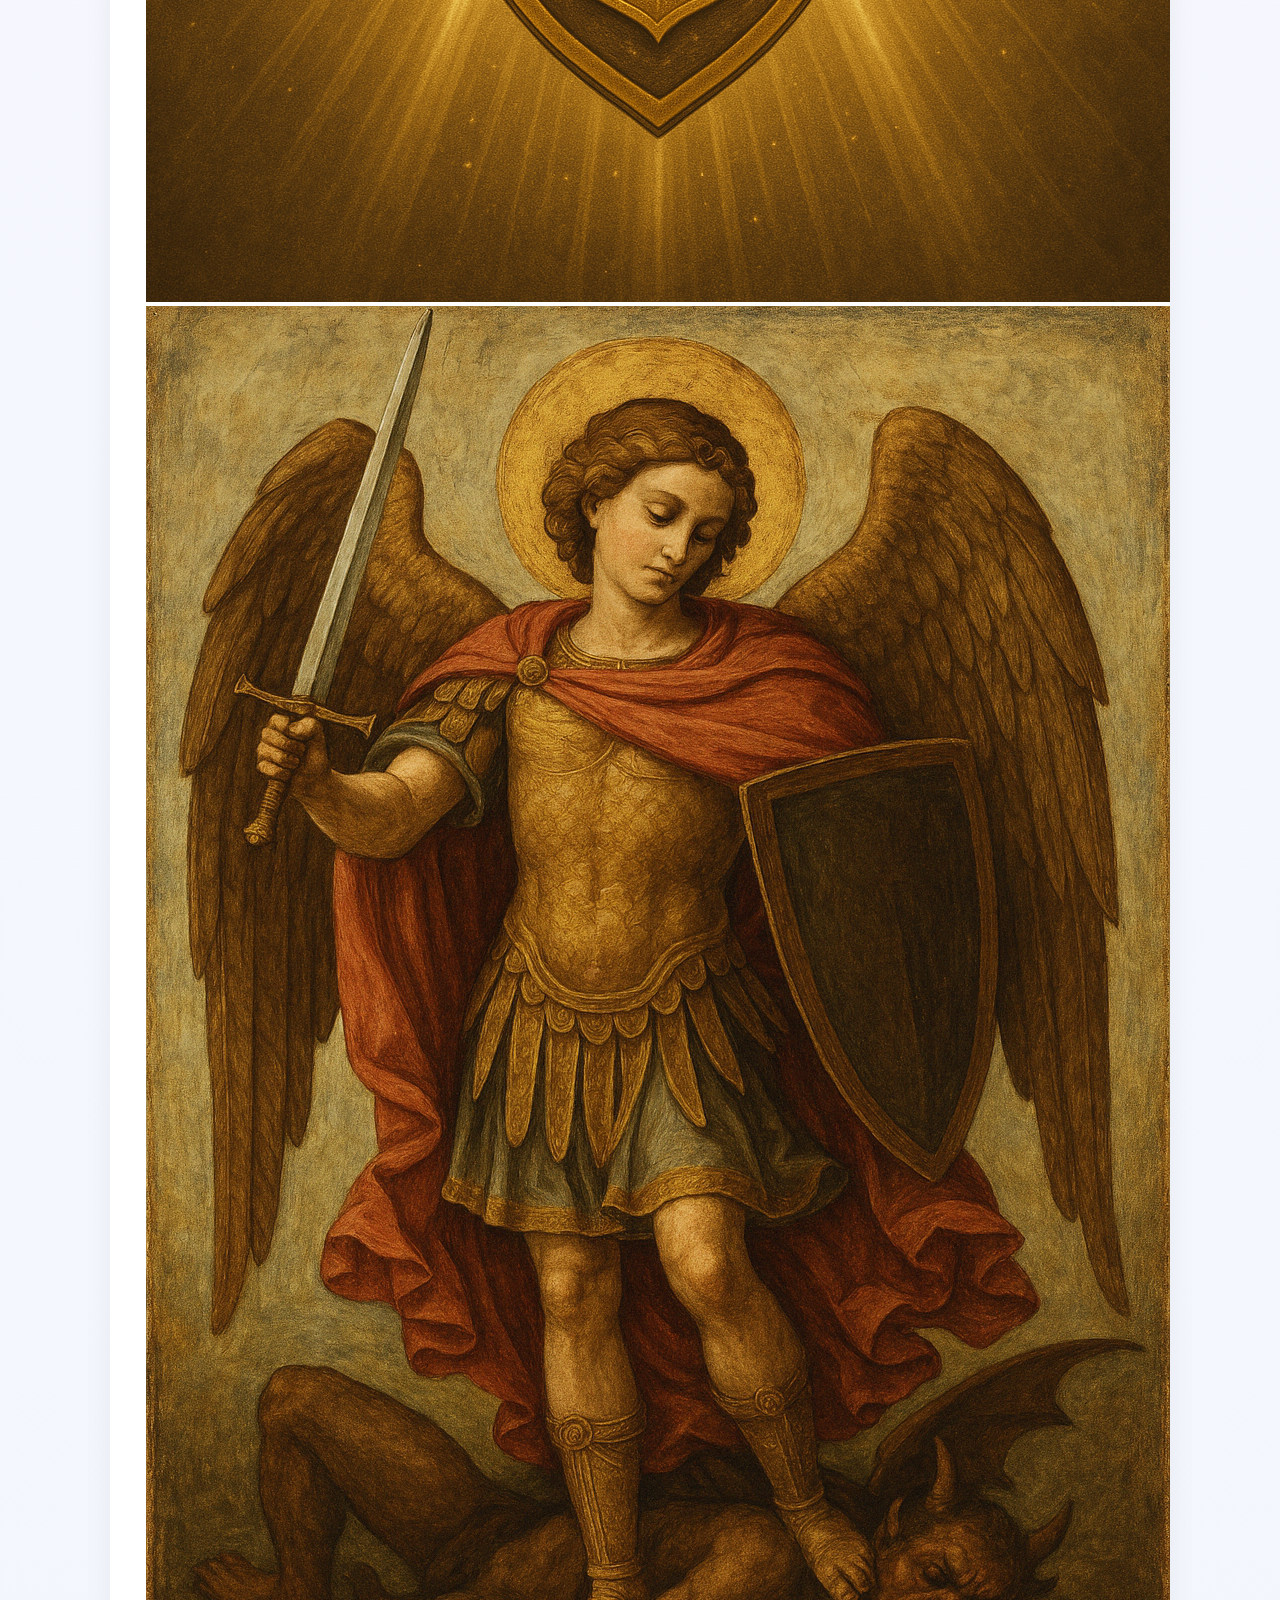
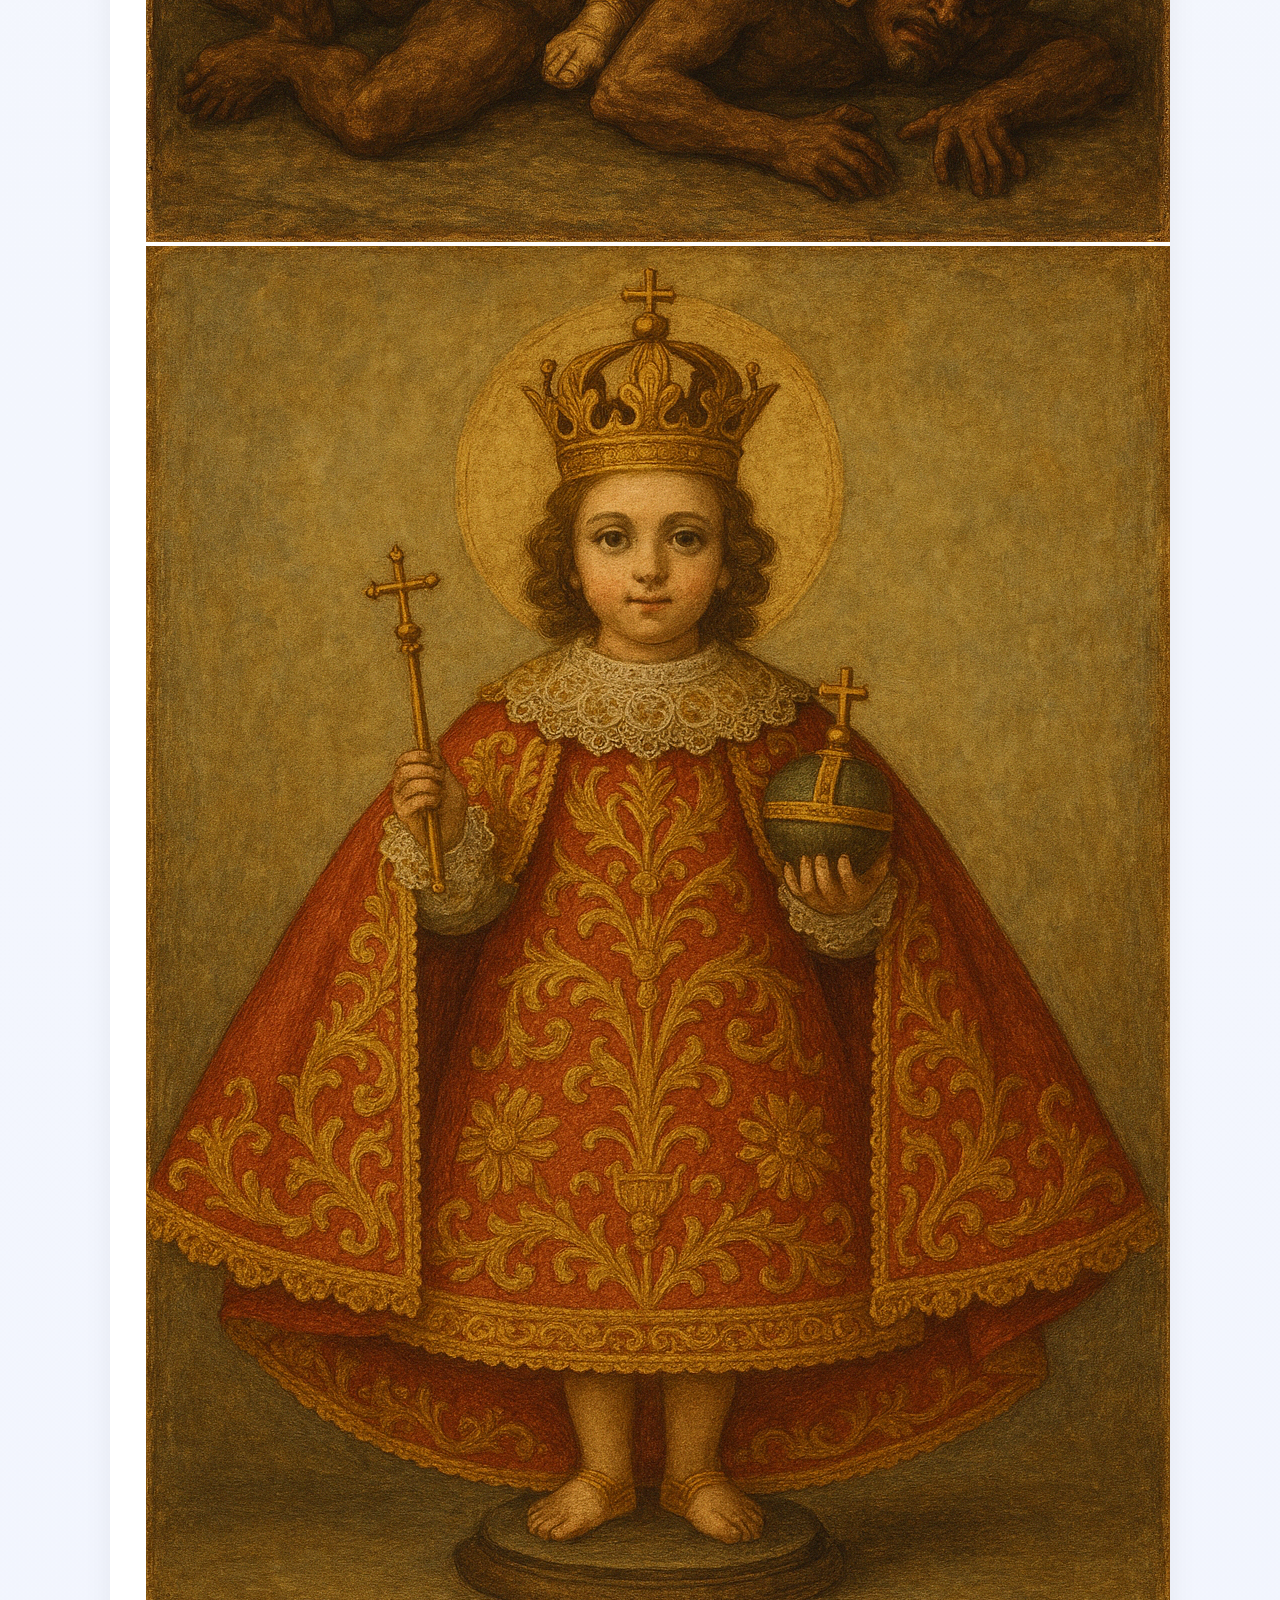
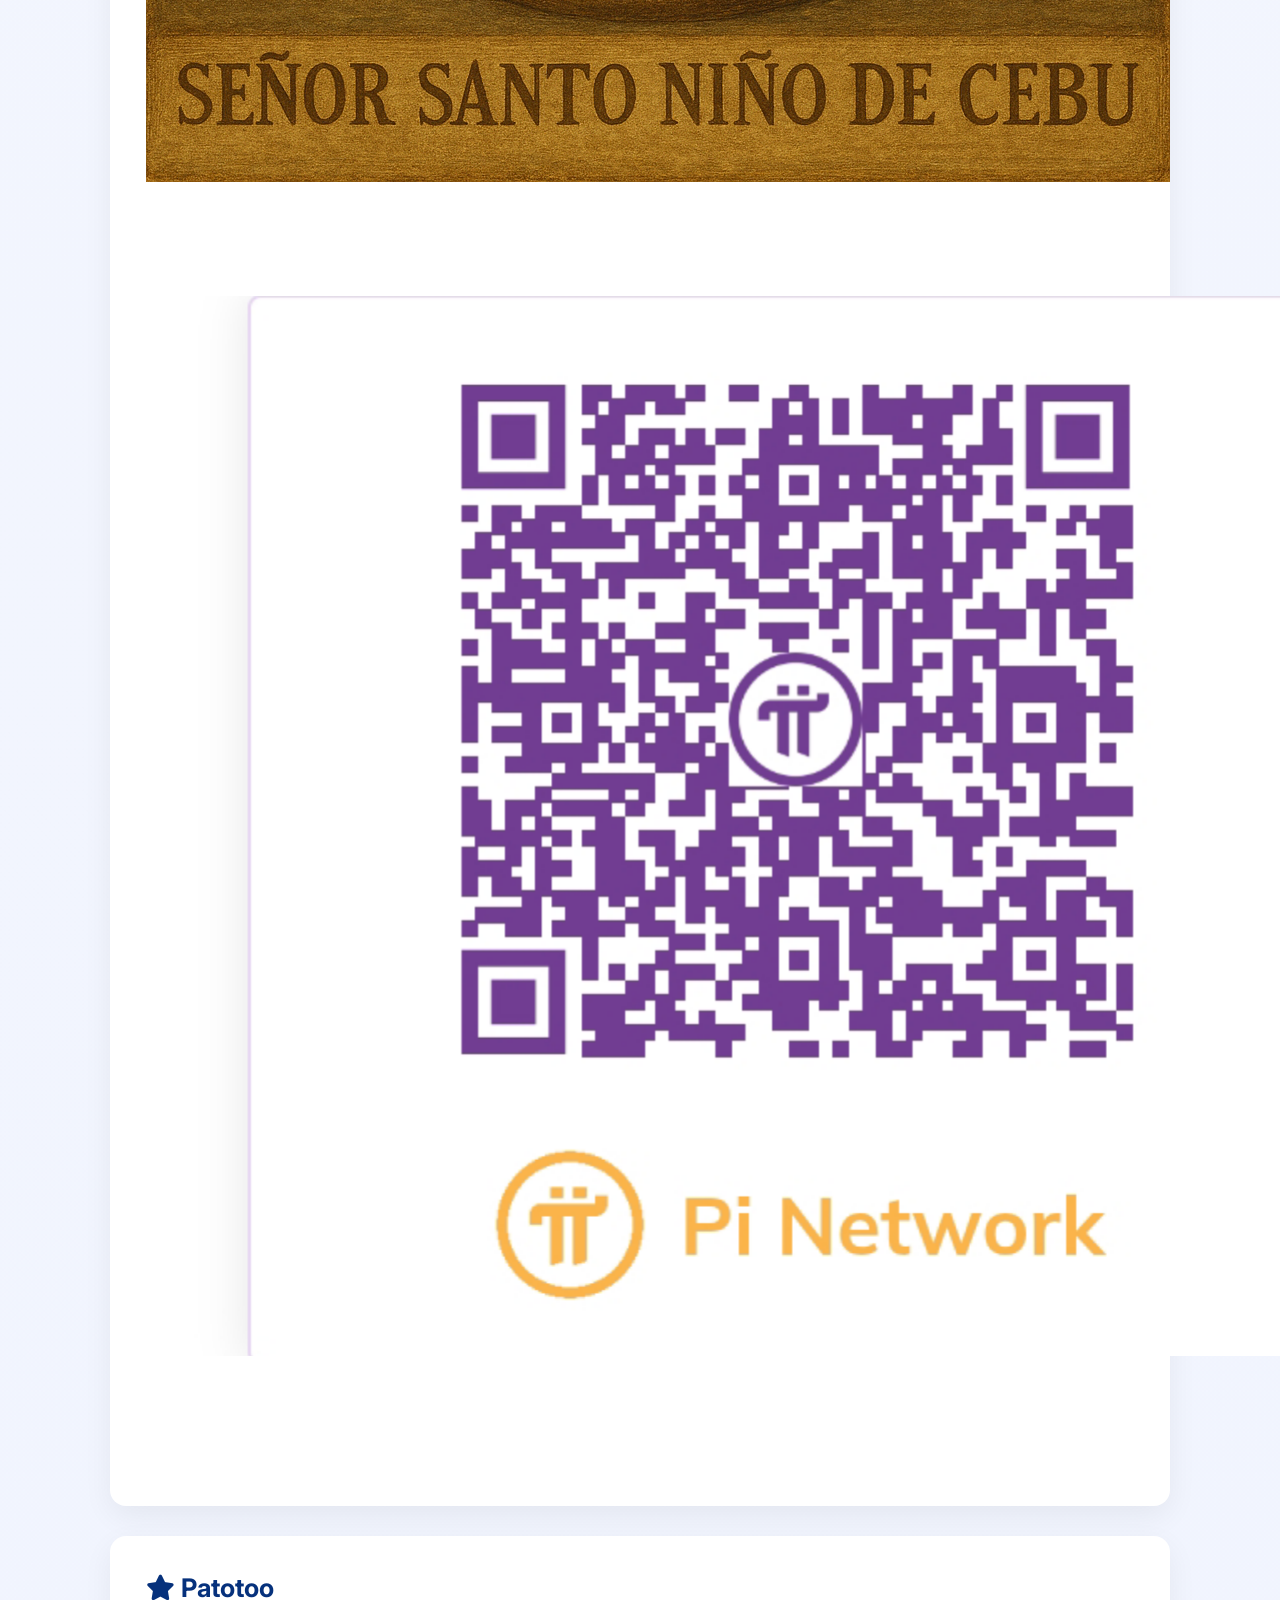
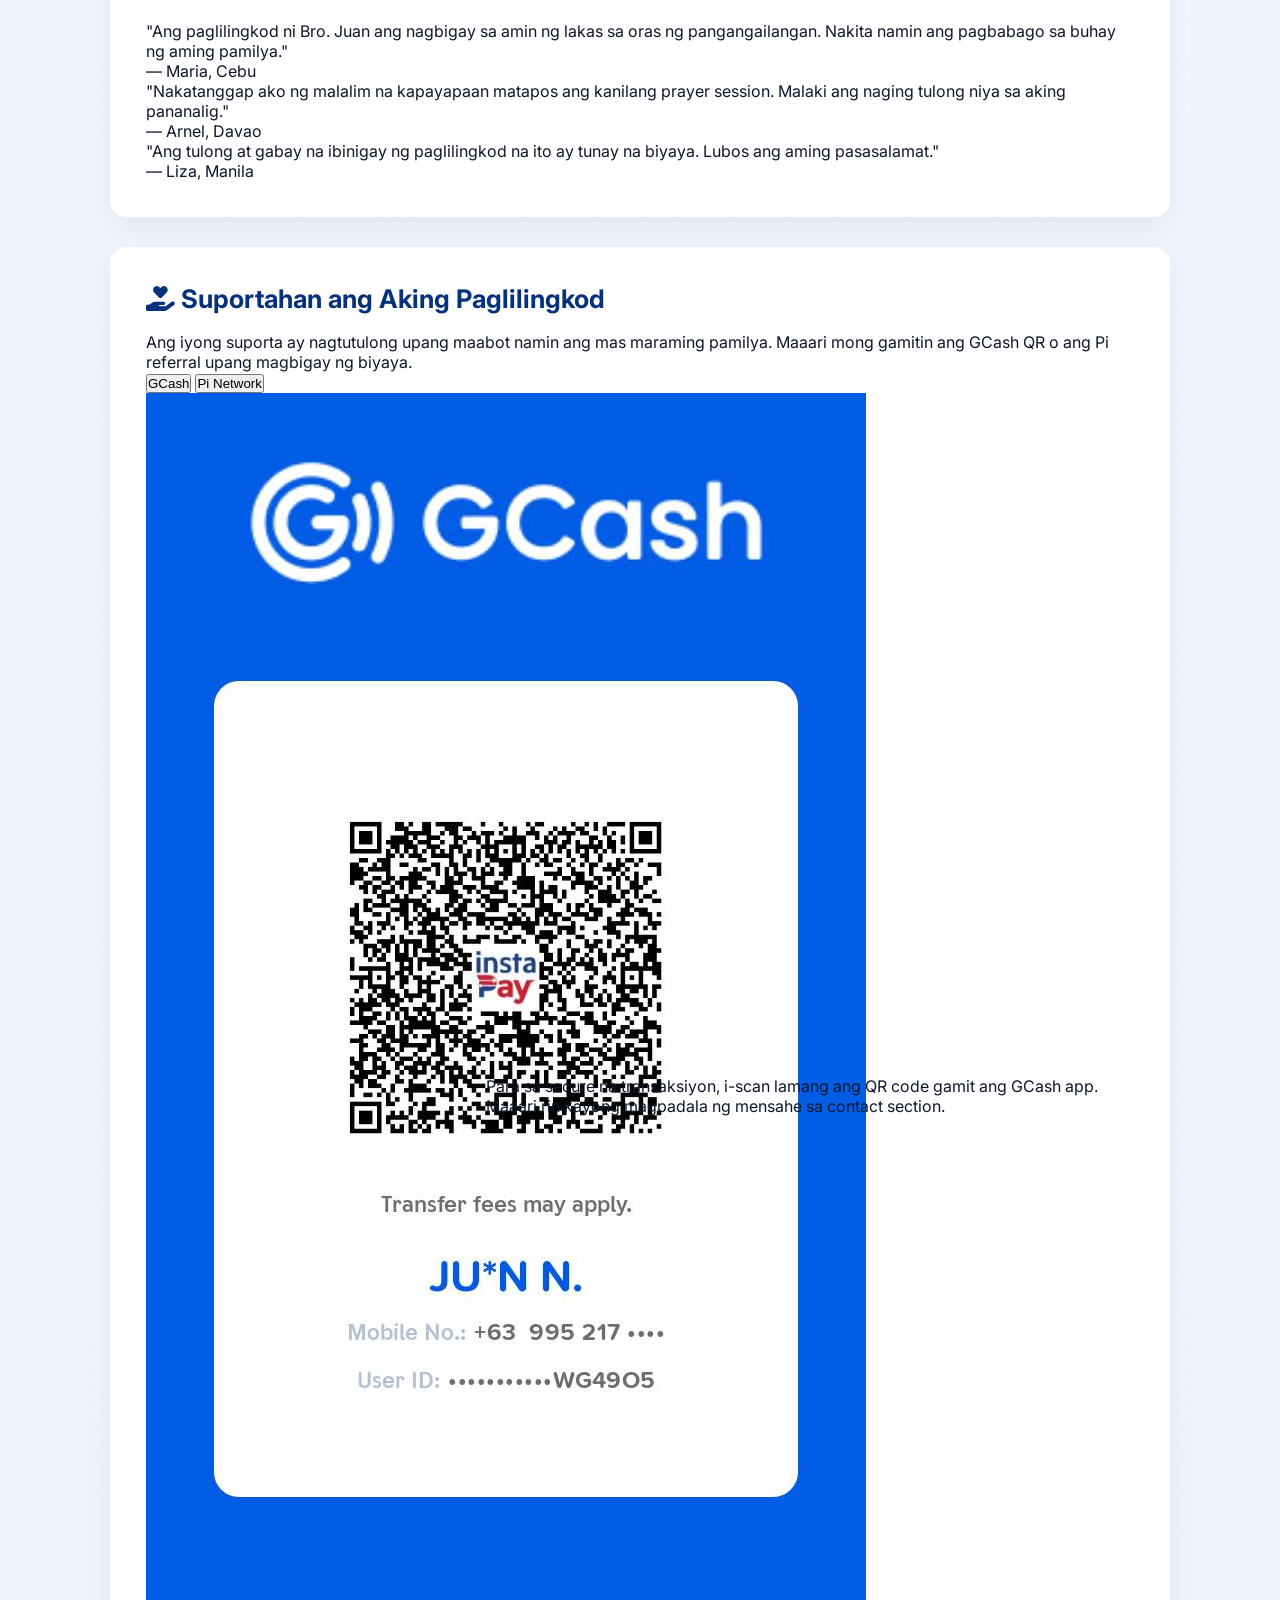
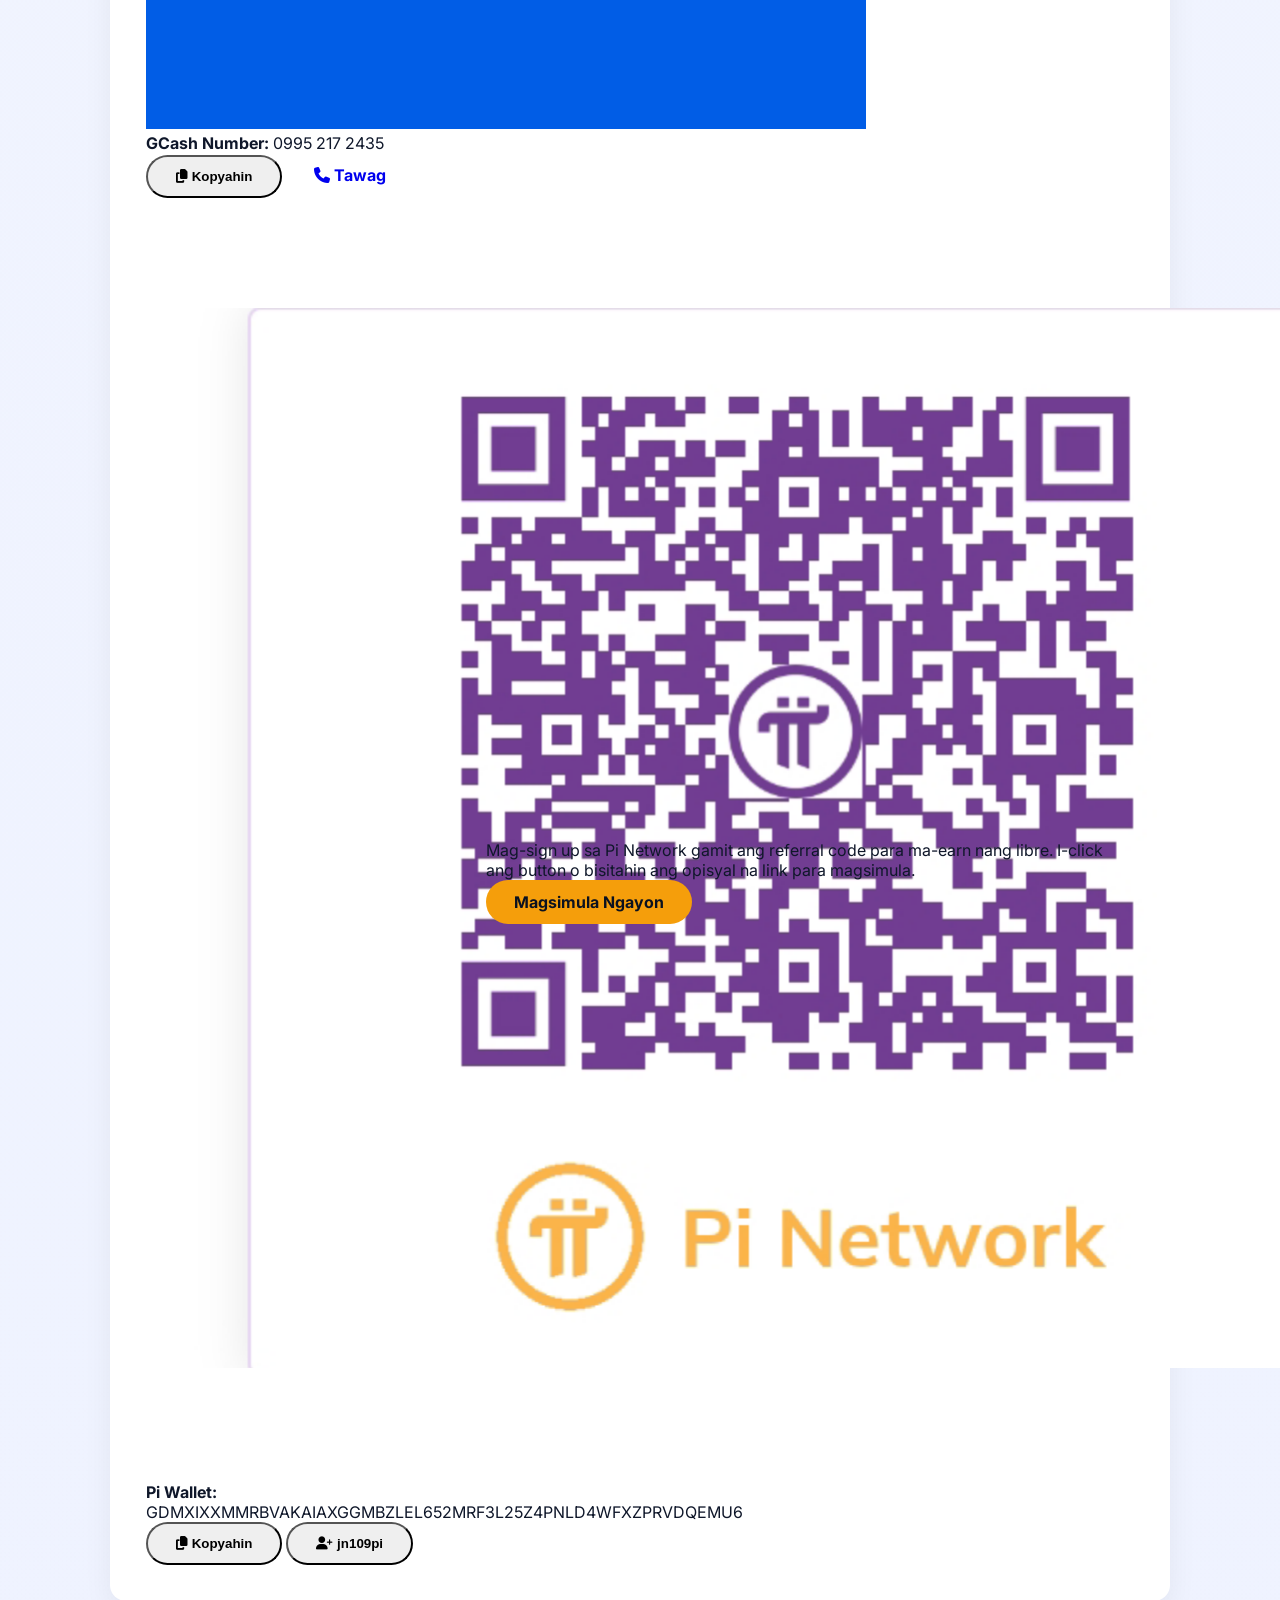
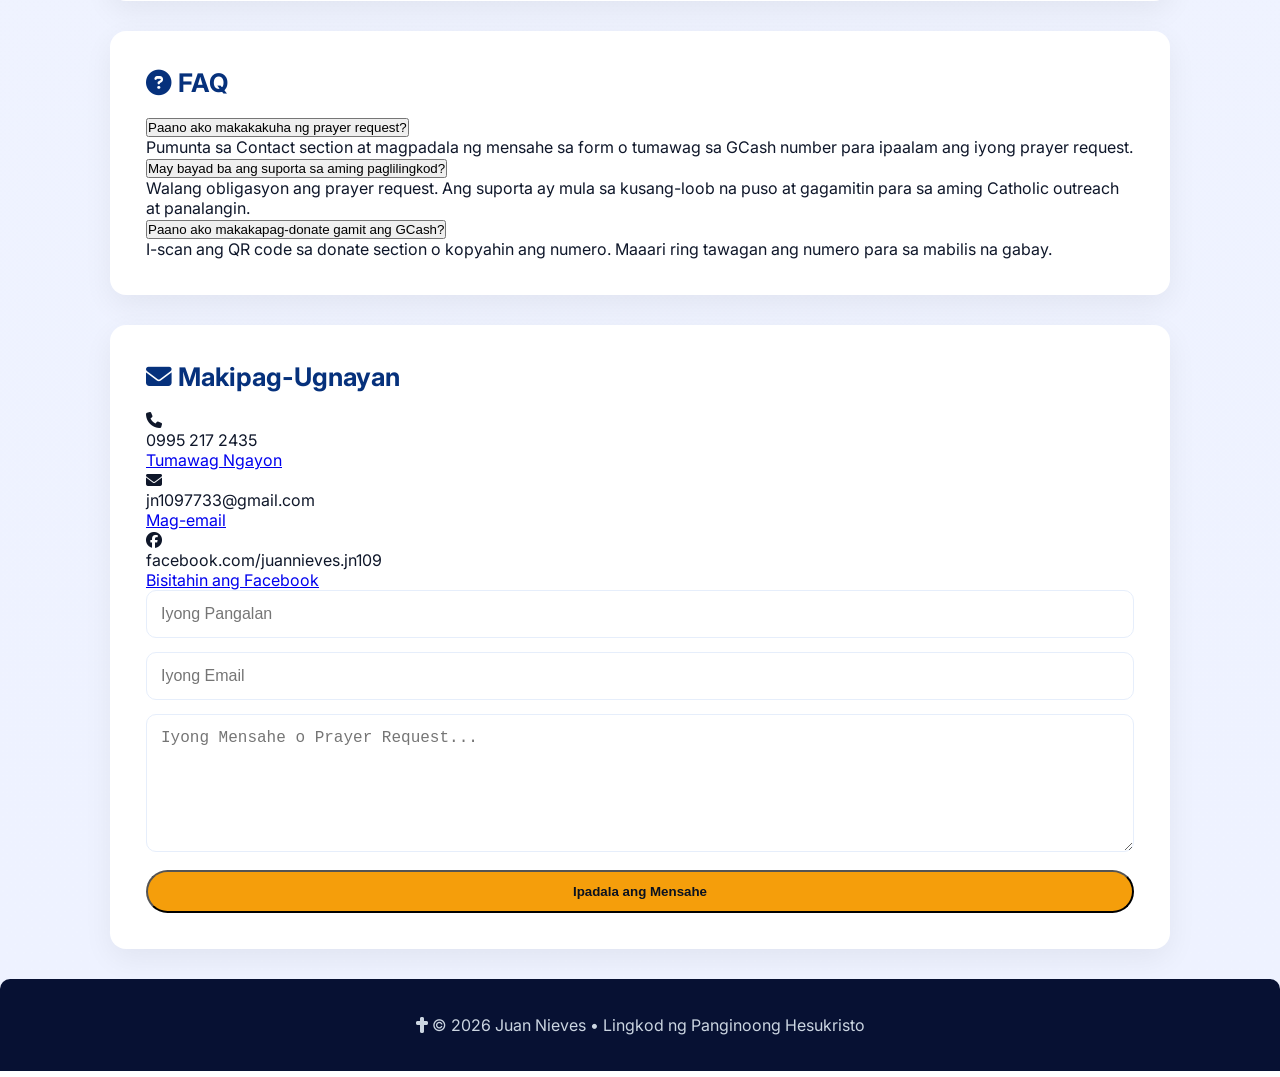
==== commit c4d29f26: "Update print statement from 'Hello' to 'Goodbye'" ====
--- a/index.html
+++ b/index.html
@@ -3,209 +3,144 @@
 <head>
     <meta charset="UTF-8">
     <meta name="viewport" content="width=device-width, initial-scale=1.0">
-    <title>Juan Nieves | Lingkod ng Panginoong Hesukristo</title>
-    <meta name="description" content="Opisyal na Personal Ministry Website ni Juan Nieves">
+    <title>Juan Nieves | Paglilingkod ng Panalangin at Pag-asa</title>
+    <meta name="description" content="Opisyal na pahina ng paglilingkod ni Juan Nieves para sa panalangin, proteksyon laban sa masamang tingin, at suporta sa komunidad.">
+    <link rel="preconnect" href="https://fonts.googleapis.com">
+    <link rel="preconnect" href="https://fonts.gstatic.com" crossorigin>
     <link href="https://fonts.googleapis.com/css2?family=Inter:wght@300;400;500;600;700&family=Playfair+Display:wght@700&display=swap" rel="stylesheet">
     <link rel="stylesheet" href="https://cdnjs.cloudflare.com/ajax/libs/font-awesome/6.5.0/css/all.min.css">
     <link rel="stylesheet" href="styles.css">
     <script src="script.js" defer></script>
 </head>
 <body>
-
 <nav>
-<div class="nav-container">
-    <div class="logo"><a href="#home"><i class="fas fa-cross"></i> Juan Nieves</a></div>
-    <button id="nav-toggle" class="nav-toggle" aria-label="Open menu" aria-expanded="false"><i class="fas fa-bars"></i></button>
-    <div class="nav-links" id="nav-links">
-        <a href="#about">Tungkol</a>
-        <a href="about.html">About Ministry</a>
-        <a href="#prayer">Panalangin</a>
-        <a href="#evil-eye">Evil Eye</a>
-        <a href="#gallery">Gallery</a>
-        <a href="#videos">Video</a>
-        <a href="#donate">Tulong</a>
-        <a href="#contact">Contact</a>
+    <div class="nav-container">
+        <a class="logo" href="#home"><i class="fas fa-cross"></i> Juan Nieves</a>
+        <button id="nav-toggle" class="nav-toggle" aria-label="Buksan ang menu" aria-expanded="false"><i class="fas fa-bars"></i></button>
+        <div class="nav-links" id="nav-links">
+            <a href="#home">Home</a>
+            <a href="#about">Tungkol</a>
+            <a href="#prayer">Panalangin</a>
+            <a href="#evil-eye">Masamang Tingin</a>
+            <a href="#gallery">Gallery</a>
+            <a href="#donate">Tulong</a>
+            <a href="#contact">Contact</a>
+            <a href="about.html" class="nav-secondary">About Ministry</a>
+        </div>
     </div>
-</div>
 </nav>
-
-<section class="hero">
+<header class="hero" id="home">
     <div class="hero-copy">
-        <p class="eyebrow">Lingkod. Mananalig. Gabay.</p>
-        <h1>"Ako'y Lingkod ng Panginoon"</h1>
-        <p>Isang hamak na lingkod ni Kristo na naglilingkod sa pamamagitan ng salita, panalangin, at mabubuting gawa. Sama-sama tayong magdala ng pag-asa sa puso ng bayan.</p>
+        <p class="eyebrow">Lingkod. Panalangin. Pag-asa.</p>
+        <h1>Malugod na Pagbati mula kay Juan Nieves</h1>
+        <p>Isang debotong Katoliko at lingkod ng pananampalataya, sumusuporta sa mga pusong nagdarasal at nagbibigay ng gabay at proteksyon mula sa masamang tingin. Kasama ka namin sa panalangin at pagbabago.</p>
         <div class="hero-buttons">
-            <a href="#donate" class="btn btn-primary">Magbigay ng Tulong</a>
-            <a href="#about" class="btn btn-secondary">Alamin Pa</a>
+            <a href="#donate" class="btn btn-primary">Suportahan ang Paglilingkod</a>
+            <a href="#prayer" class="btn btn-secondary">Mag-request ng Panalangin</a>
         </div>
     </div>
-    <div class="hero-stats">
-        <div class="stat-card active" data-target="stat-comm"><div class="stat-icon"><i class="fas fa-church"></i><span class="stat-badge"><i class="fas fa-star"></i></span></div><span>Lingkod sa komunidad</span></div>
-        <div class="stat-card" data-target="stat-prayers"><div class="stat-icon"><i class="fas fa-hands-helping"></i><span class="stat-badge"><i class="fas fa-shield-alt"></i></span></div><span>Libu-libong panalangin</span></div>
-        <div class="stat-card" data-target="stat-change"><div class="stat-icon"><i class="fas fa-heart"></i><span class="stat-badge"><i class="fas fa-heartbeat"></i></span></div><span>Buhay na nagbago</span></div>
+    <div class="hero-panel">
+        <div class="hero-panel-card">
+            <figure class="hero-profile-figure">
+                <img src="20211127_175852.png" alt="Portrait ni Juan Nieves" class="hero-profile-image">
+                <figcaption class="hero-image-caption">Juan Nieves, debotong Katoliko at lingkod ng pag-asa</figcaption>
+            </figure>
+            <span class="panel-title">Libu-libong Panalangin</span>
+            <p>Pinangangalagaan ang bawat kahilingan mula sa puso naniniwala sa pag-ibig at kapangyarihan ng Diyos.</p>
+            <div class="panel-meta">
+                <span><i class="fas fa-hands-praying"></i> Suporta sa Panalangin</span>
+                <span><i class="fas fa-shield-alt"></i> Proteksyon laban sa Masamang Tingin</span>
+            </div>
+        </div>
     </div>
-    <div class="hero-info-panels">
-        <div class="info-panel active" id="stat-comm">
-            <div class="story-card">
+</header>
+<main class="container">
+    <section class="section intro" id="about">
+        <div class="section-copy">
+            <h2 class="section-title"><i class="fas fa-user-shield"></i> Tungkol sa Aking Paglilingkod</h2>
+            <p>Ang aking paglilingkod ay nakatuon sa panalangin, proteksyon, at pagkalinga sa mga pamilyang nangangailangan ng lakas ng pananampalataya. Mula sa personal na prayer request hanggang sa komunidad ng Katoliko, handa kaming makinig at tumulong.</p>
+            <div class="intro-cards">
+                <article class="info-card">
+                    <h3>Mission</h3>
+                    <p>Magbigay ng matibay na panalangin at gabay sa bawat debotong Pilipino na may dalang pag-asa at kapayapaan.</p>
+                </article>
+                <article class="info-card">
+                    <h3>Vision</h3>
+                    <p>Isang komunidad na matatag sa pananampalataya at ligtas mula sa masamang espiritu at masamang tingin.</p>
+                </article>
+                <article class="info-card">
+                    <h3>Values</h3>
+                    <p>Paglilingkod, kabanalan, tapang sa pananampalataya, at malasakit sa kapwa.</p>
+                </article>
+            </div>
+        </div>
+    </section>
+    <section class="section stories" id="stories">
+        <h2 class="section-title"><i class="fas fa-book-open"></i> Mga Kwento ng Pagbabago</h2>
+        <div class="story-grid">
+            <article class="story-card" tabindex="0">
                 <div class="story-card-inner">
                     <div class="story-card-face story-front">
-                        <div class="story-card-header">
-                            <h3>Lingkod sa Komunidad</h3>
-                            <span class="story-tag">Prayer Support</span>
-                        </div>
-                        <p class="panel-highlight">“Naramdaman namin ang pag-ibig ng Diyos sa bawat pagbisita. Ang ministeryo ay tunay na naging tanglaw sa aming tahanan.”</p>
-                        <div class="panel-testimonial">
-                            <img src="20211127_175852.png" alt="Testimonial photo">
-                            <div>
-                                <strong>Maria, Mindoro</strong>
-                                <p>“Dahil sa panalangin, nagkaroon kami ng kapayapaan at muling pag-asa sa aming pamilya.”</p>
-                            </div>
-                        </div>
-                        <p class="story-front-text">Maging saksi sa komunidad na pinaangat ng pag-asa dahil sa prayer ministry at aktibong paglilingkod.</p>
-                        <p class="flip-hint"><i class="fas fa-arrow-right"></i> Hawakan para i-flip at basahin ang buong kwento.</p>
+                        <span class="story-label">Komunidad</span>
+                        <h3>Serbisyong May Puso</h3>
+                        <p>Ang aming paglilingkod ay nagsisilbing ilaw sa mga pamilya at nangangailangan ng panalangin, pag-aaruga, at tunay na pag-asa.</p>
+                        <p class="flip-hint"><i class="fas fa-arrow-right"></i> Tapikin upang basahin ang buo.</p>
                     </div>
                     <div class="story-card-face story-back">
-                        <div class="story-card-header">
-                            <h3>Lingkod sa Komunidad</h3>
-                            <span class="story-tag">Prayer Support</span>
-                        </div>
-                        <p class="story-back-text">Bawat araw ay may dalang panalangin, pagbisita, at pag-ibig para sa mga nangangailangan. Naglilingkod kami sa pamilya, simbahan, at kabataan sa pamamagitan ng prayer support, pag-aangat ng mga pinansyal at emosyonal na pangangailangan, at paghahatid ng pag-asa sa bawat puso.</p>
+                        <h3>Komunidad</h3>
+                        <p>Sa bawat pagbisita at prayer session, nakakaranas ang mga pamilya ng kapayapaan at pagkakaisa. Dito tumitibay ang pananampalataya at lumalago ang pag-asa.</p>
                         <div class="story-actions">
                             <a href="#about" class="btn btn-secondary">Basahin Pa</a>
-                            <a href="#contact" class="btn btn-primary">Mag-request ng panalangin</a>
+                            <a href="#contact" class="btn btn-primary">Mag-request</a>
                         </div>
                     </div>
                 </div>
-            </div>
-        </div>
-        <div class="info-panel" id="stat-prayers">
-            <div class="story-card">
+            </article>
+            <article class="story-card" tabindex="0">
                 <div class="story-card-inner">
                     <div class="story-card-face story-front">
-                        <div class="story-card-header">
-                            <h3>Libu-libong Panalangin</h3>
-                            <span class="story-tag">Evil Eye Shield</span>
-                        </div>
-                        <p class="panel-highlight">“Libu-libong panalangin laban sa evil eye ang aming iniaalay. Dito mo madarama ang proteksyon at kapayapaan ng Diyos sa bawat hakbang.”</p>
-                        <div class="panel-testimonial">
-                            <img src="20260601_223333.png" alt="Testimonial photo">
-                            <div>
-                                <strong>Liza, Cebu</strong>
-                                <p>“Ang pananalangin para sa proteksyon ay nagdala ng kaligtasan at kapahingahan sa aming tahanan.”</p>
-                            </div>
-                        </div>
-                        <p class="story-front-text">Isang makapangyarihang koleksyon ng panalangin na naglalayo sa masamang tingin at nagbibigay proteksyon sa bawat tahanan.</p>
-                        <p class="flip-hint"><i class="fas fa-arrow-right"></i> Hawakan para i-flip at basahin ang buong mensahe.</p>
+                        <span class="story-label">Panalangin</span>
+                        <h3>Libu-libong Panalangin</h3>
+                        <p>Mga panalangin na nagdala ng proteksyon at kapanatagan mula sa mabigat na pananaw ng evil eye.</p>
+                        <p class="flip-hint"><i class="fas fa-arrow-right"></i> Tapikin upang basahin ang buo.</p>
                     </div>
                     <div class="story-card-face story-back">
-                        <div class="story-card-header">
-                            <h3>Libu-libong Panalangin</h3>
-                            <span class="story-tag">Evil Eye Shield</span>
-                        </div>
-                        <p class="story-back-text">Libu-libong panalangin laban sa evil eye: proteksyon para sa tahanan, kaligtasan ng pamilya, kapayapaan ng isip, at paggaling mula sa takot. Ang mga ito ay mga makapangyarihang panalangin para ilayo kami sa masamang tingin at espiritu, at para damhin ang presensya ng Diyos sa bawat hakbang.</p>
+                        <h3>Panalangin</h3>
+                        <p>Ang koleksyon ng panalangin laban sa evil eye ay nagbibigay proteksyon sa pamilya, linaw ng isip, at espiritwal na sigla sa bawat tahanan.</p>
                         <div class="story-actions">
                             <a href="#evil-eye" class="btn btn-secondary">Basahin Pa</a>
-                            <a href="#contact" class="btn btn-primary">Mag-request ng panalangin</a>
+                            <a href="#contact" class="btn btn-primary">Mag-request</a>
                         </div>
                     </div>
                 </div>
-            </div>
-        </div>
-        <div class="info-panel" id="stat-change">
-            <div class="story-card">
+            </article>
+            <article class="story-card" tabindex="0">
                 <div class="story-card-inner">
                     <div class="story-card-face story-front">
-                        <div class="story-card-header">
-                            <h3>Buhay na Nagbago</h3>
-                            <span class="story-tag">Testimony</span>
-                        </div>
-                        <p class="panel-highlight">“Maraming buhay ang muling nagningning dahil sa pananampalataya at panalangin. Tila nagising muli ang pag-asa.”</p>
-                        <div class="panel-testimonial">
-                            <img src="ChatGPT Image Apr 11, 2025, 02_58_55 AM.png" alt="Testimonial photo">
-                            <div>
-                                <strong>Joel, Laguna</strong>
-                                <p>“Sa tulong ng ministeryo, ang aming pamilya ay nagbalik-loob at nagkaroon ng bagong direksyon.”</p>
-                            </div>
-                        </div>
-                        <p class="story-front-text">Isa itong kwento ng pagkakaisa, paggaling, at bagong pag-asa na nagbago ng maraming buhay.</p>
-                        <p class="flip-hint"><i class="fas fa-arrow-right"></i> Hawakan para i-flip at tuklasin ang bagong mensahe.</p>
+                        <span class="story-label">Pagbabago</span>
+                        <h3>Matibay na Pananampalataya</h3>
+                        <p>Maraming buhay ang nabago dahil sa matibay na panalangin at komunidad na nagmamalasakit.</p>
+                        <p class="flip-hint"><i class="fas fa-arrow-right"></i> Tapikin upang basahin ang buo.</p>
                     </div>
                     <div class="story-card-face story-back">
-                        <div class="story-card-header">
-                            <h3>Buhay na Nagbago</h3>
-                            <span class="story-tag">Testimony</span>
-                        </div>
-                        <p class="story-back-text">Mga kwento ng pagbabago mula sa mga naitulong namin: mula sa kawalan ng pag-asa tungo sa bagong pag-asa, mula sa sakit tungo sa paggaling, at mula sa pagkakawatak-watak tungo sa muling pagkakaisa. Ito ang patunay na ang panalangin at pananampalataya ay may tunay na kapangyarihan.</p>
+                        <h3>Pagbabago</h3>
+                        <p>Kwento ng paggaling mula sa lungkot at pagkabalisa: nagising ang puso sa pag-asa at muling nanumbalik ang mga nawalang pangarap.</p>
                         <div class="story-actions">
                             <a href="#about" class="btn btn-secondary">Basahin Pa</a>
-                            <a href="#contact" class="btn btn-primary">Mag-request ng panalangin</a>
+                            <a href="#contact" class="btn btn-primary">Mag-request</a>
                         </div>
                     </div>
                 </div>
-            </div>
-        </div>
-    </div>
-</section>
-
-<section class="banner" id="prayer-request">
-    <div class="container banner-content">
-        <div>
-            <p class="eyebrow">Prayer Request</p>
-            <h2>May kasamang panalangin, handa kaming makinig.</h2>
-            <p>Ibahagi ang iyong kahilingan at ipagdasal natin nang magkasama. Ang bawat panalangin ay mahalaga at tinatanggap ng puso ng ministeryo.</p>
-        </div>
-        <div>
-            <a href="#contact" class="btn btn-primary">Magpadala ng Prayer Request</a>
-        </div>
-    </div>
-</section>
-
-<div class="container">
-
-    <!-- About -->
-    <section class="section" id="about">
-        <h2 class="section-title"><i class="fas fa-user-circle"></i> Tungkol sa Akin</h2>
-        <p>Ako si Juan Nieves, isang lingkod ng Panginoong Hesukristo. Layunin kong ibahagi ang Salita ng Diyos at maging kasangkapan ng Kanyang pag-ibig.</p>
-        <img src="20211127_175852.png" alt="Juan Nieves" class="profile-image">
-    </section>
-
-    <!-- Prayer -->
+            </article>
+        </div>
+    </section>
     <section class="section" id="prayer">
         <h2 class="section-title"><i class="fas fa-hands-praying"></i> Libu-libong Panalangin</h2>
-        <p>Ang aming ministeryo ay nagsisilbing daluyan ng libu-libong panalangin bawat araw. Mula sa pagbabagong-buhay at kagalingan hanggang sa kapayapaan ng pamilya, sama-sama nating inaangat ang bawat kahilingan sa harap ng Panginoon.</p>
+        <p class="section-copy">Narito ang ilan sa mga panalangin ng aming paglilingkod na naglalayong magdala ng kagalingan, proteksyon, at kapayapaan sa bawat pamilya.</p>
         <div class="prayer-grid">
-            <div class="prayer-card">
+            <article class="prayer-card">
                 <h3>Kalusugan at Kagalingan</h3>
-                <p>Mga panalangin para sa paggaling mula sa karamdaman, lakas sa katawan, at kapanatagan ng isip.</p>
-            </div>
-            <div class="prayer-card">
-                <h3>Pamilya at Relasyon</h3>
-                <p>Pagdarasal para sa pagkakaisa, pag-ibig sa tahanan, at muling pag-ibig sa pagitan ng mag-asawa at anak.</p>
-            </div>
-            <div class="prayer-card">
-                <h3>Pinansyal na Biyaya</h3>
-                <p>Panawagan ng tulong at biyaya para sa trabaho, negosyo, at mga pangangailangang pang-araw-araw.</p>
-            </div>
-            <div class="prayer-card">
-                <h3>Kapayapaan at Proteksyon</h3>
-                <p>Panalangin para mailayo sa panganib, matunaw ang takot, at magkaroon ng tahimik na puso sa gitna ng bagyo.</p>
-            </div>
-        </div>
-        <div style="background:#eff6ff; padding:35px; border-radius:20px; text-align:center; margin-top:18px;">
-            Panginoon, salamat sa Iyong walang hanggang pag-ibig.<br>
-            Patnubayan Mo kami at gamitin Mo kami bilang liwanag.<br><br>
-            <strong>Amen.</strong>
-        </div>
-        <p class="section-copy">Ipadala ang iyong prayer request sa amin sa pamamagitan ng contact section. Ang bawat panalangin ay ipinagdadasal at ginagamit upang palakasin ang komunidad ng pananampalataya.</p>
-    </section>
-
-    <!-- Evil Eye Prayers -->
-    <section class="section" id="evil-eye">
-        <h2 class="section-title"><i class="fas fa-eye-slash"></i> Mga Panalangin Laban sa Evil Eye</h2>
-        <div class="prayer-grid">
-            <div class="prayer-card">
-                <h3>Panalangin para sa Proteksyon</h3>
-                <p>Panginoon, takpan Mo kami ng Iyong banal na presensya at palayain sa sinumang kasamaan. Ipinagkakaloob namin ang Iyong proteksyon mula sa malisyosong tingin at malupit na hangarin.</p>
+                <p>Ang panalangin para sa paggaling ng katawan at katahimikan ng puso.</p>
                 <audio controls preload="none" class="prayer-audio">
                     <source src="audio/evil-eye-protection.wav" type="audio/wav">
                     Your browser does not support the audio element.
@@ -214,10 +149,10 @@
                     <button class="btn btn-secondary copy-prayer"><i class="fas fa-copy"></i> Kopyahin</button>
                     <button class="btn btn-secondary share-prayer"><i class="fas fa-share-alt"></i> Share</button>
                 </div>
-            </div>
-            <div class="prayer-card">
-                <h3>Panalangin para sa Paglilinis</h3>
-                <p>Lord Jesus, linisin Mo ang aming tahanan, katawan, at puso mula sa anumang masasamang espiritu. Palitan Mo ang ating mga takot ng kapayapaan at pag-ibig.</p>
+            </article>
+            <article class="prayer-card">
+                <h3>Pamilya at Relasyon</h3>
+                <p>Ang panalangin para sa pagkakaisa at pagmamahalan sa tahanan.</p>
                 <audio controls preload="none" class="prayer-audio">
                     <source src="audio/evil-eye-cleansing.wav" type="audio/wav">
                     Your browser does not support the audio element.
@@ -226,10 +161,10 @@
                     <button class="btn btn-secondary copy-prayer"><i class="fas fa-copy"></i> Kopyahin</button>
                     <button class="btn btn-secondary share-prayer"><i class="fas fa-share-alt"></i> Share</button>
                 </div>
-            </div>
-            <div class="prayer-card">
-                <h3>Panalangin para sa Malinaw na Paningin</h3>
-                <p>O Diyos, bigyan Mo kami ng karunungan upang makita ang tunay na motibo at iwasan ang anumang nakakapinsalang epekto ng mabigat na tanaw. Ilayo Mo kami sa malas at kamandag ng masamang tingin.</p>
+            </article>
+            <article class="prayer-card">
+                <h3>Proteksyon at Kapayapaan</h3>
+                <p>Isang panalangin para mailayo sa dilim, takot, at masamang espiritu.</p>
                 <audio controls preload="none" class="prayer-audio">
                     <source src="audio/evil-eye-vision.wav" type="audio/wav">
                     Your browser does not support the audio element.
@@ -238,160 +173,155 @@
                     <button class="btn btn-secondary copy-prayer"><i class="fas fa-copy"></i> Kopyahin</button>
                     <button class="btn btn-secondary share-prayer"><i class="fas fa-share-alt"></i> Share</button>
                 </div>
-            </div>
-        </div>
-        <p class="section-copy">Kung nais mo ng dagdag na panalangin, mag-message lang sa amin at ibahagi ang iyong kahilingan. Nandito kami para sabay tayong manalangin at lumaban sa dilim.</p>
-    </section>
-
-    <!-- Gallery -->
+            </article>
+        </div>
+    </section>
+    <section class="section" id="evil-eye">
+        <div class="section-heading-group">
+            <h2 class="section-title"><i class="fas fa-eye-slash"></i> Mga Panalangin Laban sa Masamang Tingin</h2>
+            <p>Protektahan ang iyong pamilya at tahanan gamit ang mga makapangyarihang panalangin na ito.</p>
+        </div>
+        <div class="feature-grid">
+            <article class="feature-card">
+                <h3>Panalangin para sa Proteksyon</h3>
+                <p>Ipinagkakaloob ng Diyos ang kanyang mga anghel para pumrotekta sa atin mula sa masamang tingin.</p>
+                <audio controls preload="none" class="feature-audio">
+                    <source src="audio/evil-eye-protection.wav" type="audio/wav">
+                    Your browser does not support the audio element.
+                </audio>
+            </article>
+            <article class="feature-card">
+                <h3>Panalangin para sa Paglilinis</h3>
+                <p>Linisin ang iyong puso, tahanan, at isipan mula sa anumang masasamang impluwensya.</p>
+                <audio controls preload="none" class="feature-audio">
+                    <source src="audio/evil-eye-cleansing.wav" type="audio/wav">
+                    Your browser does not support the audio element.
+                </audio>
+            </article>
+            <article class="feature-card">
+                <h3>Panalangin para sa Malinaw na Paningin</h3>
+                <p>Humingi ng karunungan upang makita ang tunay at ilayo sa mga sinusubayang sumira sa pagkatao.</p>
+                <audio controls preload="none" class="feature-audio">
+                    <source src="audio/evil-eye-vision.wav" type="audio/wav">
+                    Your browser does not support the audio element.
+                </audio>
+            </article>
+        </div>
+    </section>
     <section class="section" id="gallery">
-        <h2 class="section-title"><i class="fas fa-images"></i> Mga Larawan</h2>
-        <div class="gallery">
-            <img src="ChatGPT Image Apr 11, 2025, 02_58_55 AM.png" alt="Golden Shield">
-            <img src="ChatGPT Image Apr 16, 2025, 12_21_34 AM.png" alt="Arkanghel Michael">
-            <img src="ChatGPT Image Apr 16, 2025, 12_46_51 AM.png" alt="Santo Niño de Cebu">
-            <img src="ChatGPT Image Apr 16, 2025, 02_39_14 AM.png" alt="Santo Niño">
-        </div>
-    </section>
-
-    <!-- Testimonials -->
+        <h2 class="section-title"><i class="fas fa-images"></i> Gallery</h2>
+        <div class="gallery-grid">
+            <img src="ChatGPT Image Apr 11, 2025, 02_58_55 AM.png" alt="Gallery image ng paglilingkod">
+            <img src="ChatGPT Image Apr 16, 2025, 12_21_34 AM.png" alt="Gallery image ng paglilingkod">
+            <img src="ChatGPT Image Apr 16, 2025, 12_46_51 AM.png" alt="Gallery image ng paglilingkod">
+            <img src="20260601_223333.png" alt="Gallery image ng paglilingkod">
+        </div>
+    </section>
     <section class="section" id="testimonials">
-        <h2 class="section-title"><i class="fas fa-star"></i> Mga Patotoo at Tagumpay</h2>
+        <h2 class="section-title"><i class="fas fa-star"></i> Patotoo</h2>
         <div class="testimonial-grid">
-            <div class="testimonial-card">
-                <p>"Ang ministeryo ni Bro. Juan ang nagbigay sa amin ng lakas sa oras ng pangangailangan. Nakita namin ang pagbabago sa buhay ng aming pamilya."</p>
+            <article class="testimonial-card">
+                <p>"Ang paglilingkod ni Bro. Juan ang nagbigay sa amin ng lakas sa oras ng pangangailangan. Nakita namin ang pagbabago sa buhay ng aming pamilya."</p>
                 <span>— Maria, Cebu</span>
-            </div>
-            <div class="testimonial-card">
+            </article>
+            <article class="testimonial-card">
                 <p>"Nakatanggap ako ng malalim na kapayapaan matapos ang kanilang prayer session. Malaki ang naging tulong niya sa aking pananalig."</p>
                 <span>— Arnel, Davao</span>
-            </div>
-            <div class="testimonial-card">
-                <p>"Ang tulong at gabay na ibinigay ng ministeryo ay tunay na biyaya. Lubos ang aming pasasalamat."</p>
+            </article>
+            <article class="testimonial-card">
+                <p>"Ang tulong at gabay na ibinigay ng paglilingkod na ito ay tunay na biyaya. Lubos ang aming pasasalamat."</p>
                 <span>— Liza, Manila</span>
-            </div>
-        </div>
-    </section>
-
-    <!-- Videos -->
-    <section class="section" id="videos">
-        <h2 class="section-title"><i class="fab fa-youtube"></i> Prayer Against Evil Eye Daily Video</h2>
-        <div class="video-grid">
-            <div class="video-wrapper">
-                <iframe src="https://www.youtube-nocookie.com/embed/ijKxEEERlqU" frameborder="0" allowfullscreen></iframe>
-            </div>
-        </div>
-    </section>
-
-    <!-- Donation -->
-    <section class="section" id="donate">
-        <h2 class="section-title"><i class="fas fa-hand-holding-heart"></i> Suportahan ang Ministeryo</h2>
-        <p class="section-copy">Kung naging pagpapala sa inyo ang ministeryong ito, maaari ninyong suportahan sa pamamagitan ng GCash, Pi Network, o sa pamamagitan ng direktang contact.</p>
-        
+            </article>
+        </div>
+    </section>
+    <section class="section donate" id="donate">
+        <h2 class="section-title"><i class="fas fa-hand-holding-heart"></i> Suportahan ang Aking Paglilingkod</h2>
+        <p class="section-copy">Ang iyong suporta ay nagtutulong upang maabot namin ang mas maraming pamilya. Maaari mong gamitin ang GCash QR o ang Pi referral upang magbigay ng biyaya.</p>
         <div class="donate-tabs">
             <button class="tab-btn active" data-tab="gcash">GCash</button>
             <button class="tab-btn" data-tab="pi">Pi Network</button>
         </div>
-
-        <!-- GCash Tab -->
         <div class="tab-content active" id="tab-gcash">
             <div class="donate-grid">
-                <div class="gcash-qr">
-                    <img src="GCash-MyQR-31052026104437.PNG.jpg" alt="GCash QR code para sa pag-donate">
-                    <p class="muted" style="text-align:center;font-size:0.95rem;margin-top:8px">I-scan ang QR code gamit ang GCash app para magbayad.</p>
-                </div>
-                <div class="donate-actions">
-                    <p class="contact-info">GCash Number: <strong id="gcash-number">0995 217 2435</strong></p>
-                    <div style="display:flex;gap:10px;flex-wrap:wrap">
-                        <button class="btn" id="copy-gcash"><i class="fas fa-copy"></i> Kopyahin Numero</button>
-                        <a class="btn btn-donate" href="tel:09952172435"><i class="fas fa-phone"></i> Tawag/GCash</a>
-                        <a class="btn" href="#contact"><i class="fas fa-envelope"></i> Magpadala ng Mensahe</a>
-                    </div>
-                    <p class="muted" style="margin-top:12px">Tip: Para sa mas secure at trackable na bayad, mag-apply para sa GCash Business / Merchant account at gamitin ang opisyal na API o payment gateway integration.</p>
-                </div>
-            </div>
-        </div>
-
-        <!-- Pi Network Tab -->
+                <div class="donate-card">
+                    <img src="GCash-MyQR-31052026104437.PNG.jpg" alt="GCash QR code">
+                    <p><strong>GCash Number:</strong> <span id="gcash-number">0995 217 2435</span></p>
+                    <div class="donate-buttons">
+                        <button class="btn" id="copy-gcash"><i class="fas fa-copy"></i> Kopyahin</button>
+                        <a class="btn btn-secondary" href="tel:09952172435"><i class="fas fa-phone"></i> Tawag</a>
+                    </div>
+                </div>
+                <div class="donate-note">
+                    <p>Para sa secure na transaksiyon, i-scan lamang ang QR code gamit ang GCash app. Maaari rin kayong magpadala ng mensahe sa contact section.</p>
+                </div>
+            </div>
+        </div>
         <div class="tab-content" id="tab-pi">
             <div class="donate-grid">
-                <div class="gcash-qr">
-                    <img src="20260601_223333.png" alt="Pi Network QR code para sa pag-donate">
-                    <p class="muted" style="text-align:center;font-size:0.95rem;margin-top:8px">I-scan o i-tap ang QR para magpadala ng Pi</p>
-                </div>
-                <div class="donate-actions">
-                    <p class="contact-info">Pi Wallet Address:<br><strong id="pi-wallet" style="word-break:break-all;font-size:0.9rem">GDMXIXXMMRBVAKAIAXGGMBZLEL652MRF3L25Z4PNLD4WFXZPRVDQEMU6</strong></p>
-                    <div style="display:flex;gap:10px;flex-wrap:wrap;margin:12px 0">
-                        <button class="btn" id="copy-pi"><i class="fas fa-copy"></i> Kopyahin Address</button>
-                        <a class="btn btn-secondary" href="https://minepi.com/jn109pi" target="_blank"><i class="fas fa-link"></i> Bisitahin Pi</a>
-                    </div>
-                    <div style="background:#fef3c7;border:1px solid #fcd34d;border-radius:12px;padding:16px;margin-top:14px">
-                        <p style="margin:0;font-weight:700;color:#92400e">✨ Mag-Earn ng Free Pi!</p>
-                        <p style="margin:8px 0 0;color:#b45309;font-size:0.95rem">Gustong kumita ng libre? Mag-sign up sa Pi Network gamit ang aming referral code at magsimula ng pag-mine. Libre at walang bayad!</p>
-                        <div style="display:flex;gap:8px;margin-top:14px;flex-wrap:wrap;align-items:center">
-                            <a class="btn btn-primary" href="https://minepi.com/jn109pi" target="_blank" style="flex:1;min-width:160px"><i class="fas fa-play-circle"></i> Magsimula Ngayon</a>
-                            <button class="btn btn-secondary" id="copy-pi-code" style="white-space:nowrap"><i class="fas fa-user-plus"></i> Code: jn109pi</button>
-                        </div>
-                    </div>
-                </div>
-            </div>
-        </div>
-    </section>
-
-    <!-- FAQ -->
-    <section class="section" id="faq">
+                <div class="donate-card">
+                    <img src="20260601_223333.png" alt="Pi Network QR code">
+                    <p><strong>Pi Wallet:</strong> <span id="pi-wallet">GDMXIXXMMRBVAKAIAXGGMBZLEL652MRF3L25Z4PNLD4WFXZPRVDQEMU6</span></p>
+                    <div class="donate-buttons">
+                        <button class="btn" id="copy-pi"><i class="fas fa-copy"></i> Kopyahin</button>
+                        <button class="btn btn-secondary" id="copy-pi-code"><i class="fas fa-user-plus"></i> jn109pi</button>
+                    </div>
+                </div>
+                <div class="donate-note">
+                    <p>Mag-sign up sa Pi Network gamit ang referral code para ma-earn nang libre. I-click ang button o bisitahin ang opisyal na link para magsimula.</p>
+                    <a class="btn btn-primary" href="https://minepi.com/jn109pi" target="_blank">Magsimula Ngayon</a>
+                </div>
+            </div>
+        </div>
+    </section>
+    <section class="section faq" id="faq">
         <h2 class="section-title"><i class="fas fa-question-circle"></i> FAQ</h2>
         <div class="faq-list">
-            <div class="faq-item">
-                <button class="faq-question">Paano ako makakakuha ng prayer request?</button>
-                <div class="faq-answer">Pumunta sa Contact section at magpadala ng mensahe sa form o tumawag sa GCash number upang ipadala ang iyong prayer request.</div>
-            </div>
-            <div class="faq-item">
-                <button class="faq-question">May bayad ba ang suporta sa ministeryo?</button>
-                <div class="faq-answer">Walang obligasyon ang prayer request. Ang anumang suporta ay mula sa kusang-loob na puso at gagamitin para sa ministeryo at mga gawain ng simbahan.</div>
-            </div>
-            <div class="faq-item">
-                <button class="faq-question">Paano ako makakapag-donate gamit ang GCash?</button>
-                <div class="faq-answer">I-scan ang QR code sa donate section o kopyahin ang GCash number. Maaari rin kayong tumawag o mag-send ng message para sa tulong.</div>
-            </div>
-        </div>
-    </section>
-
-    <!-- Contact -->
-    <section class="section" id="contact">
+            <article class="faq-item">
+                <button class="faq-question" type="button">Paano ako makakakuha ng prayer request?</button>
+                <div class="faq-answer">Pumunta sa Contact section at magpadala ng mensahe sa form o tumawag sa GCash number para ipaalam ang iyong prayer request.</div>
+            </article>
+            <article class="faq-item">
+                <button class="faq-question" type="button">May bayad ba ang suporta sa aming paglilingkod?</button>
+                <div class="faq-answer">Walang obligasyon ang prayer request. Ang suporta ay mula sa kusang-loob na puso at gagamitin para sa aming Catholic outreach at panalangin.</div>
+            </article>
+            <article class="faq-item">
+                <button class="faq-question" type="button">Paano ako makakapag-donate gamit ang GCash?</button>
+                <div class="faq-answer">I-scan ang QR code sa donate section o kopyahin ang numero. Maaari ring tawagan ang numero para sa mabilis na gabay.</div>
+            </article>
+        </div>
+    </section>
+    <section class="section contact" id="contact">
         <h2 class="section-title"><i class="fas fa-envelope"></i> Makipag-Ugnayan</h2>
-
-        <div class="contact-cards">
-            <div class="contact-card">
-                <i class="fas fa-phone-alt"></i>
+        <div class="contact-grid">
+            <article class="contact-card">
+                <i class="fas fa-phone"></i>
                 <p>0995 217 2435</p>
-                <a href="tel:09952172435">Tumawag ngayon</a>
-            </div>
-            <div class="contact-card">
+                <a href="tel:09952172435">Tumawag Ngayon</a>
+            </article>
+            <article class="contact-card">
                 <i class="fas fa-envelope"></i>
                 <p>jn1097733@gmail.com</p>
                 <a href="mailto:jn1097733@gmail.com">Mag-email</a>
-            </div>
-            <div class="contact-card">
+            </article>
+            <article class="contact-card">
                 <i class="fab fa-facebook"></i>
                 <p>facebook.com/juannieves.jn109</p>
                 <a href="https://www.facebook.com/juannieves.jn109" target="_blank">Bisitahin ang Facebook</a>
-            </div>
-        </div>
-
-        <form action="https://formspree.io/f/xpqnnkdr" method="POST">
-            <input type="text" name="name" placeholder="Iyong Pangalan" required>
-            <input type="email" name="email" placeholder="Iyong Email" required>
+            </article>
+        </div>
+        <form action="https://formspree.io/f/xpqnnkdr" method="POST" class="contact-form">
+            <div class="form-row">
+                <input type="text" name="name" placeholder="Iyong Pangalan" required>
+                <input type="email" name="email" placeholder="Iyong Email" required>
+            </div>
             <textarea name="message" rows="6" placeholder="Iyong Mensahe o Prayer Request..." required></textarea>
             <button type="submit" class="btn btn-primary btn-block">Ipadala ang Mensahe</button>
         </form>
     </section>
-
-</div>
-
+</main>
 <footer>
     <p><i class="fas fa-cross"></i> &copy; 2026 Juan Nieves • Lingkod ng Panginoong Hesukristo</p>
 </footer>
-
+<div class="toast" id="toast" aria-live="polite"></div>
 </body>
 </html>
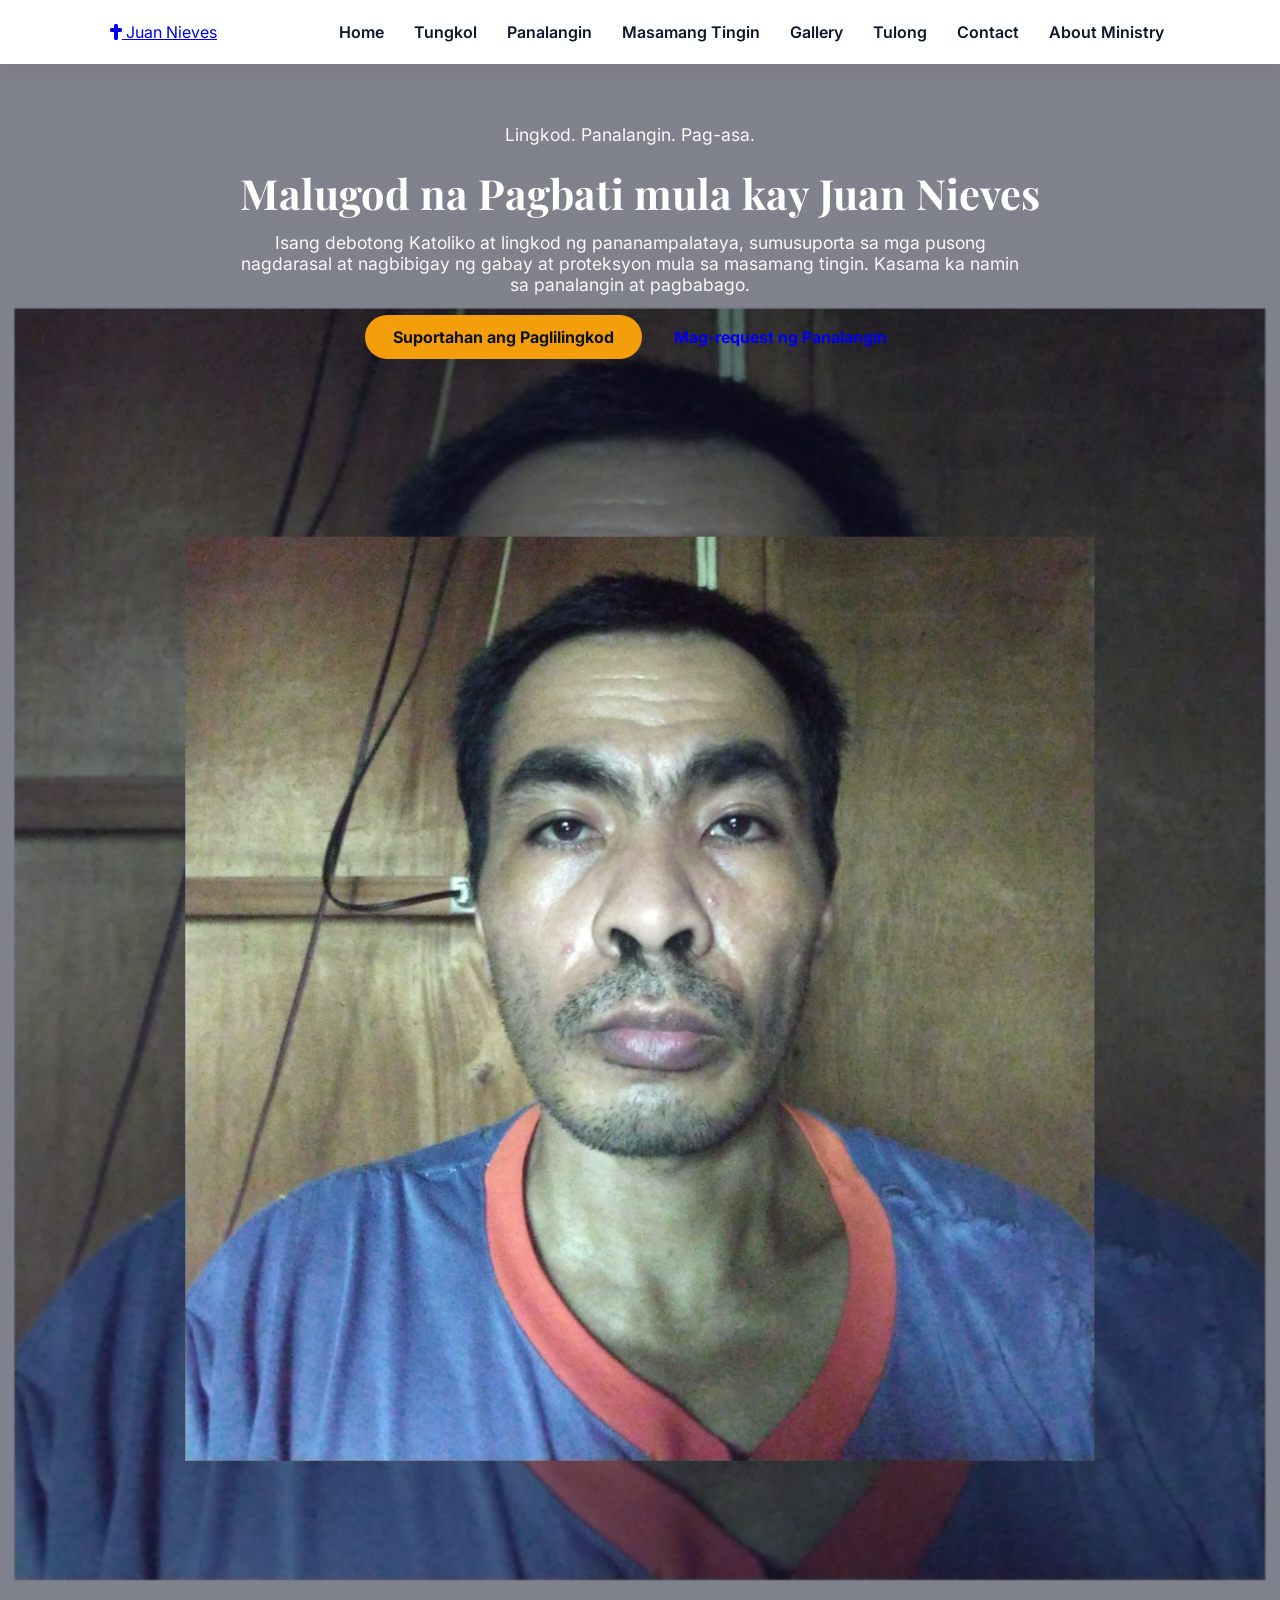
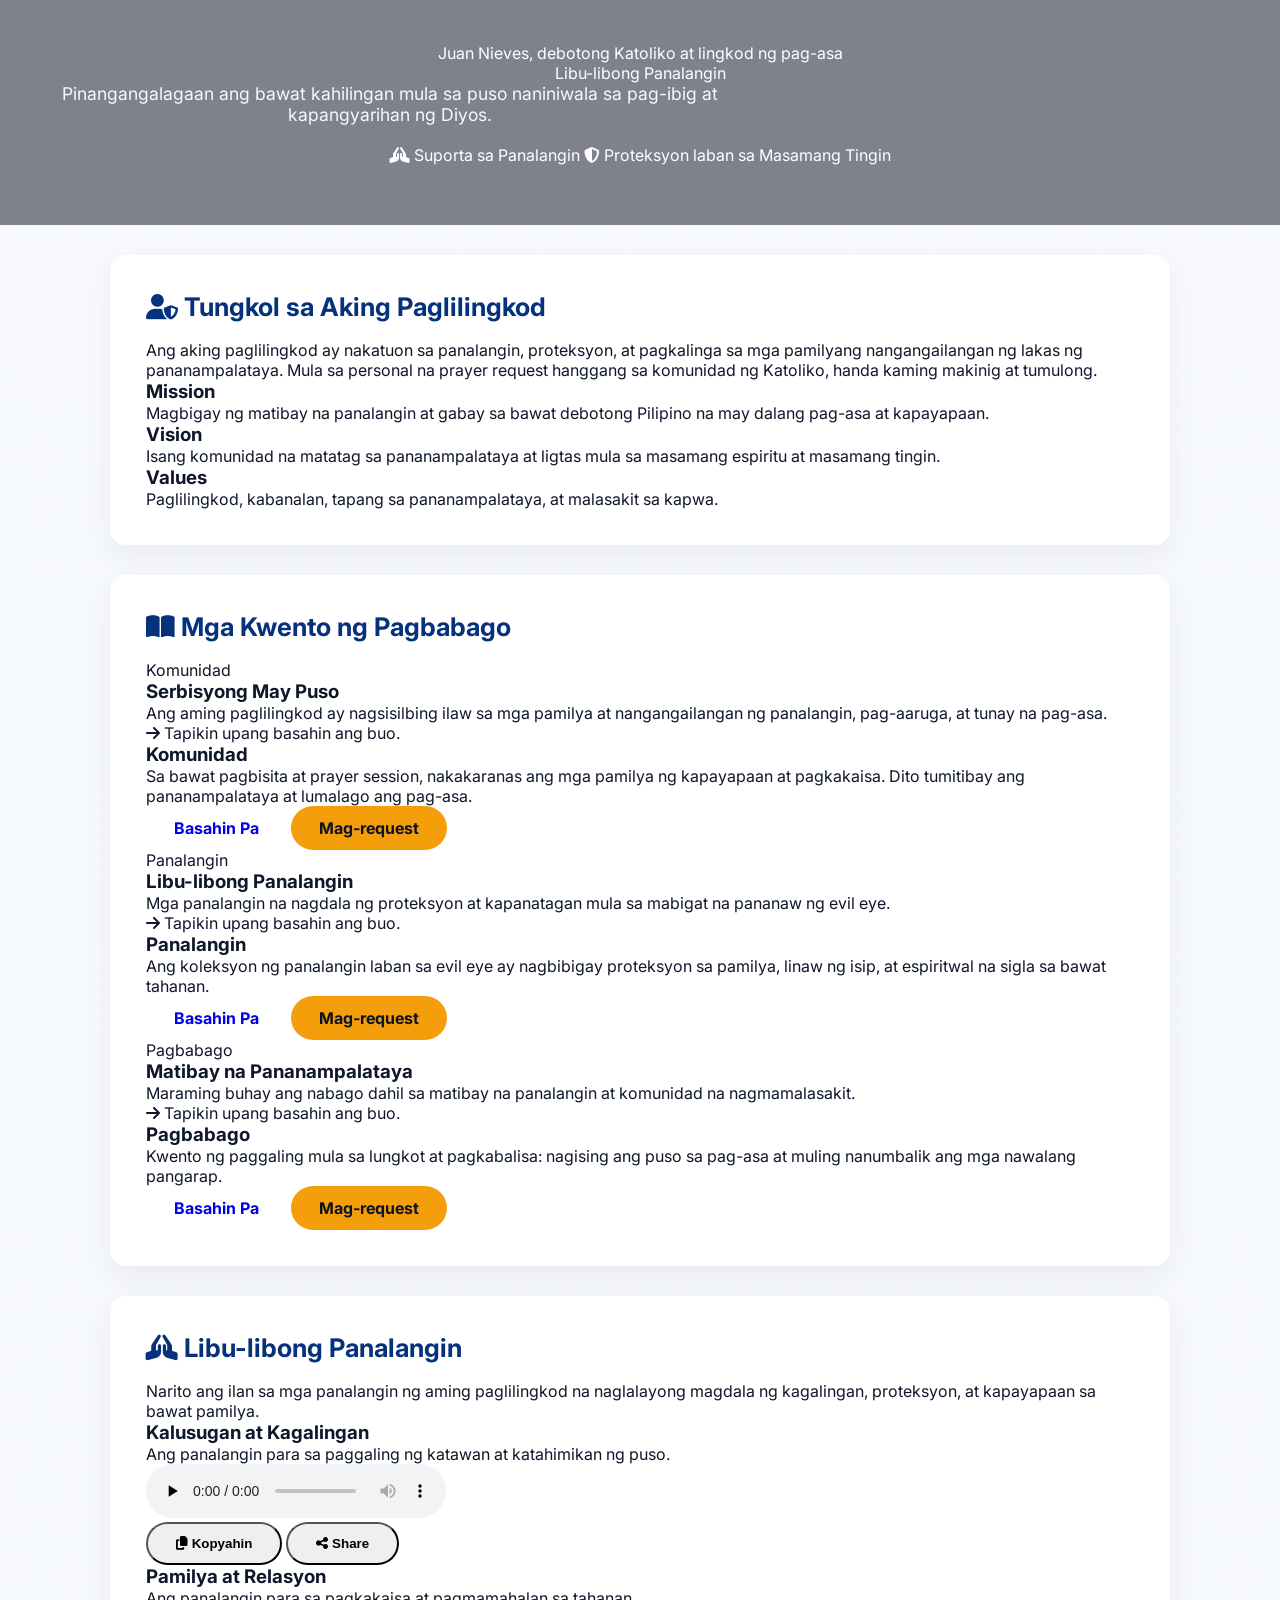
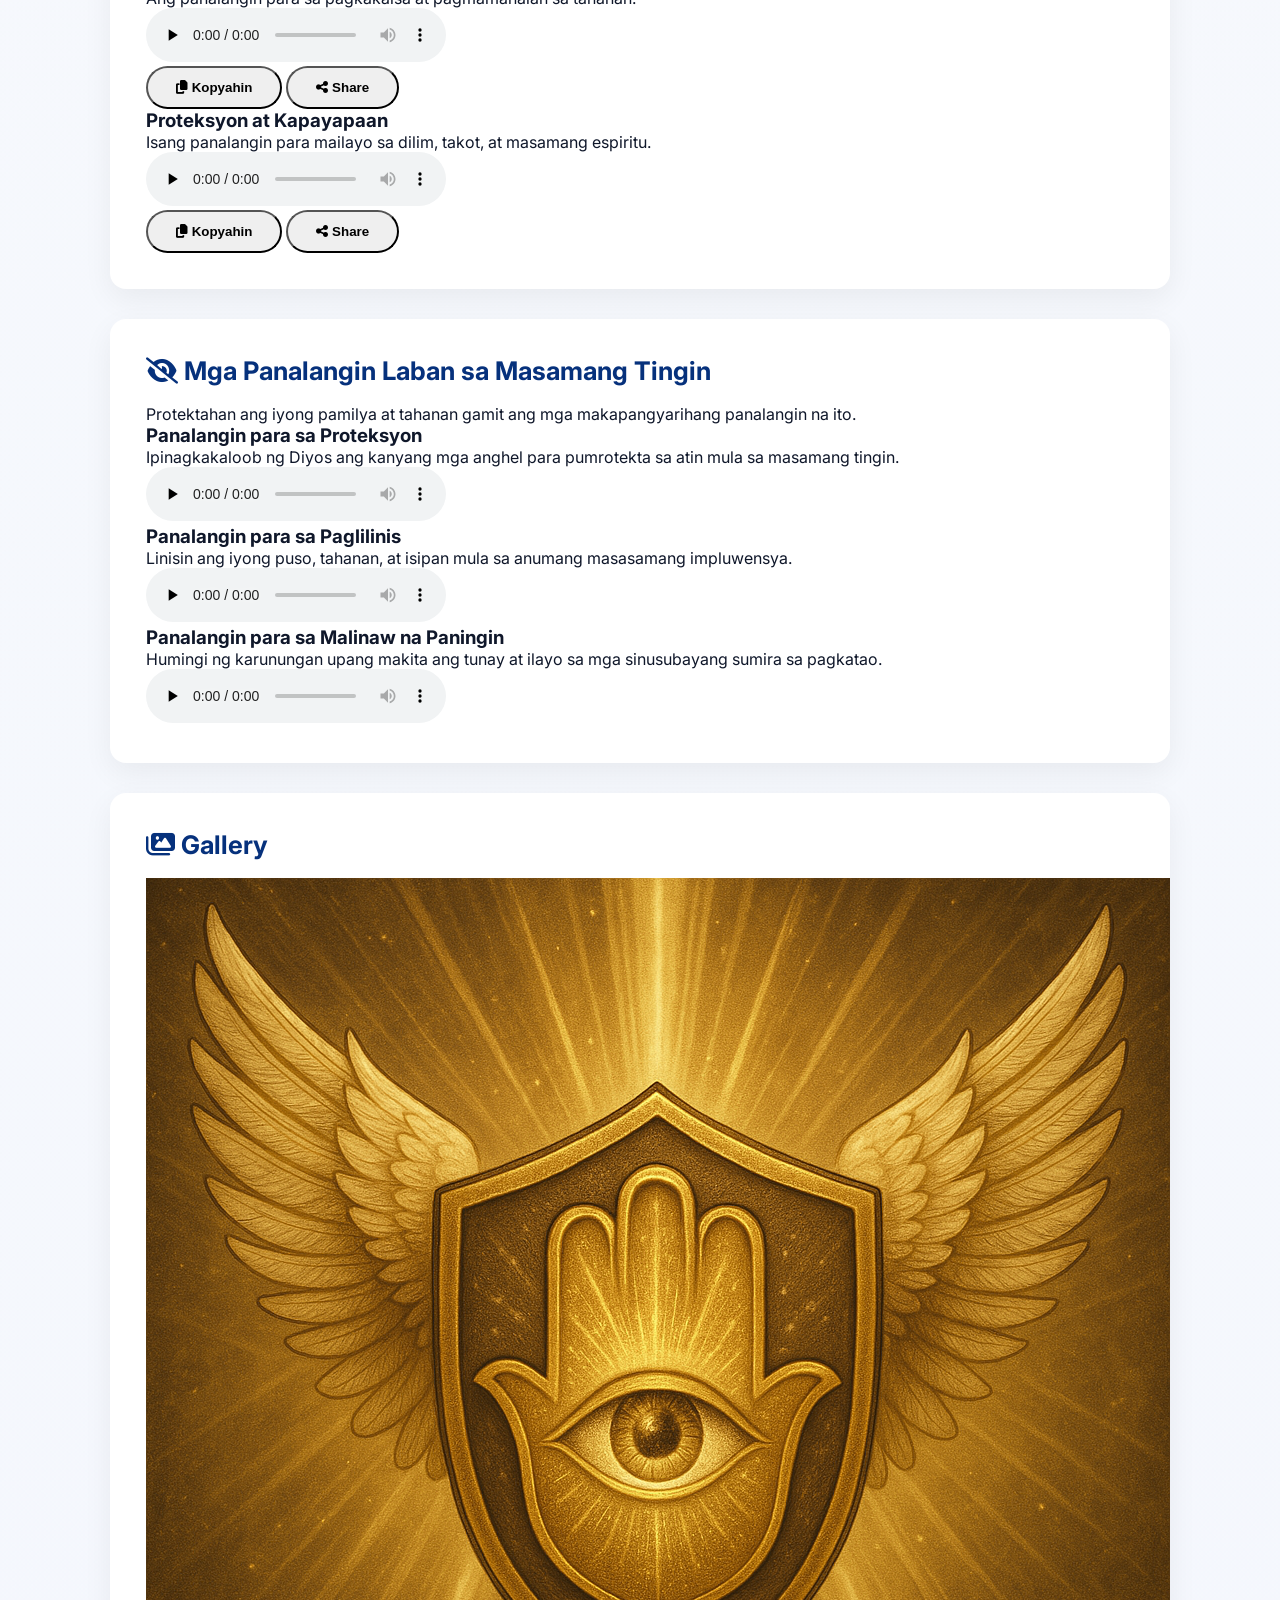
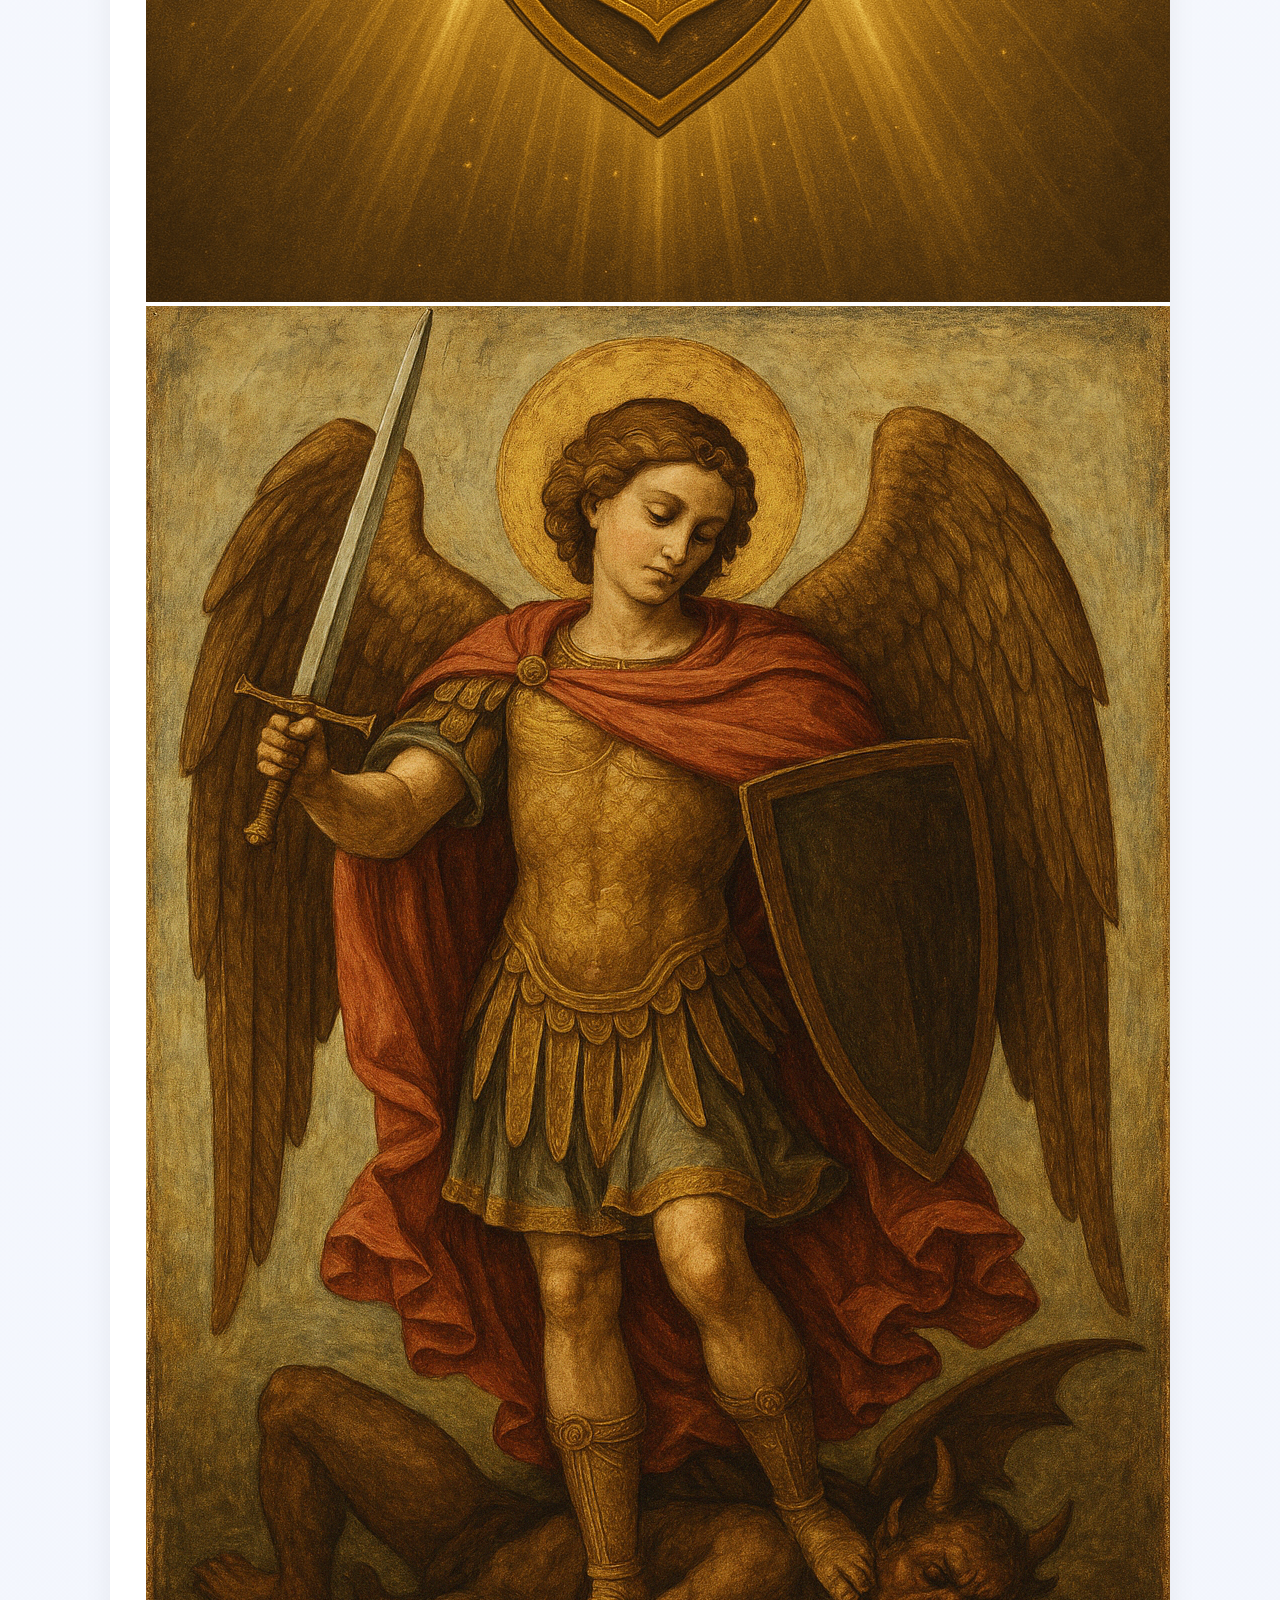
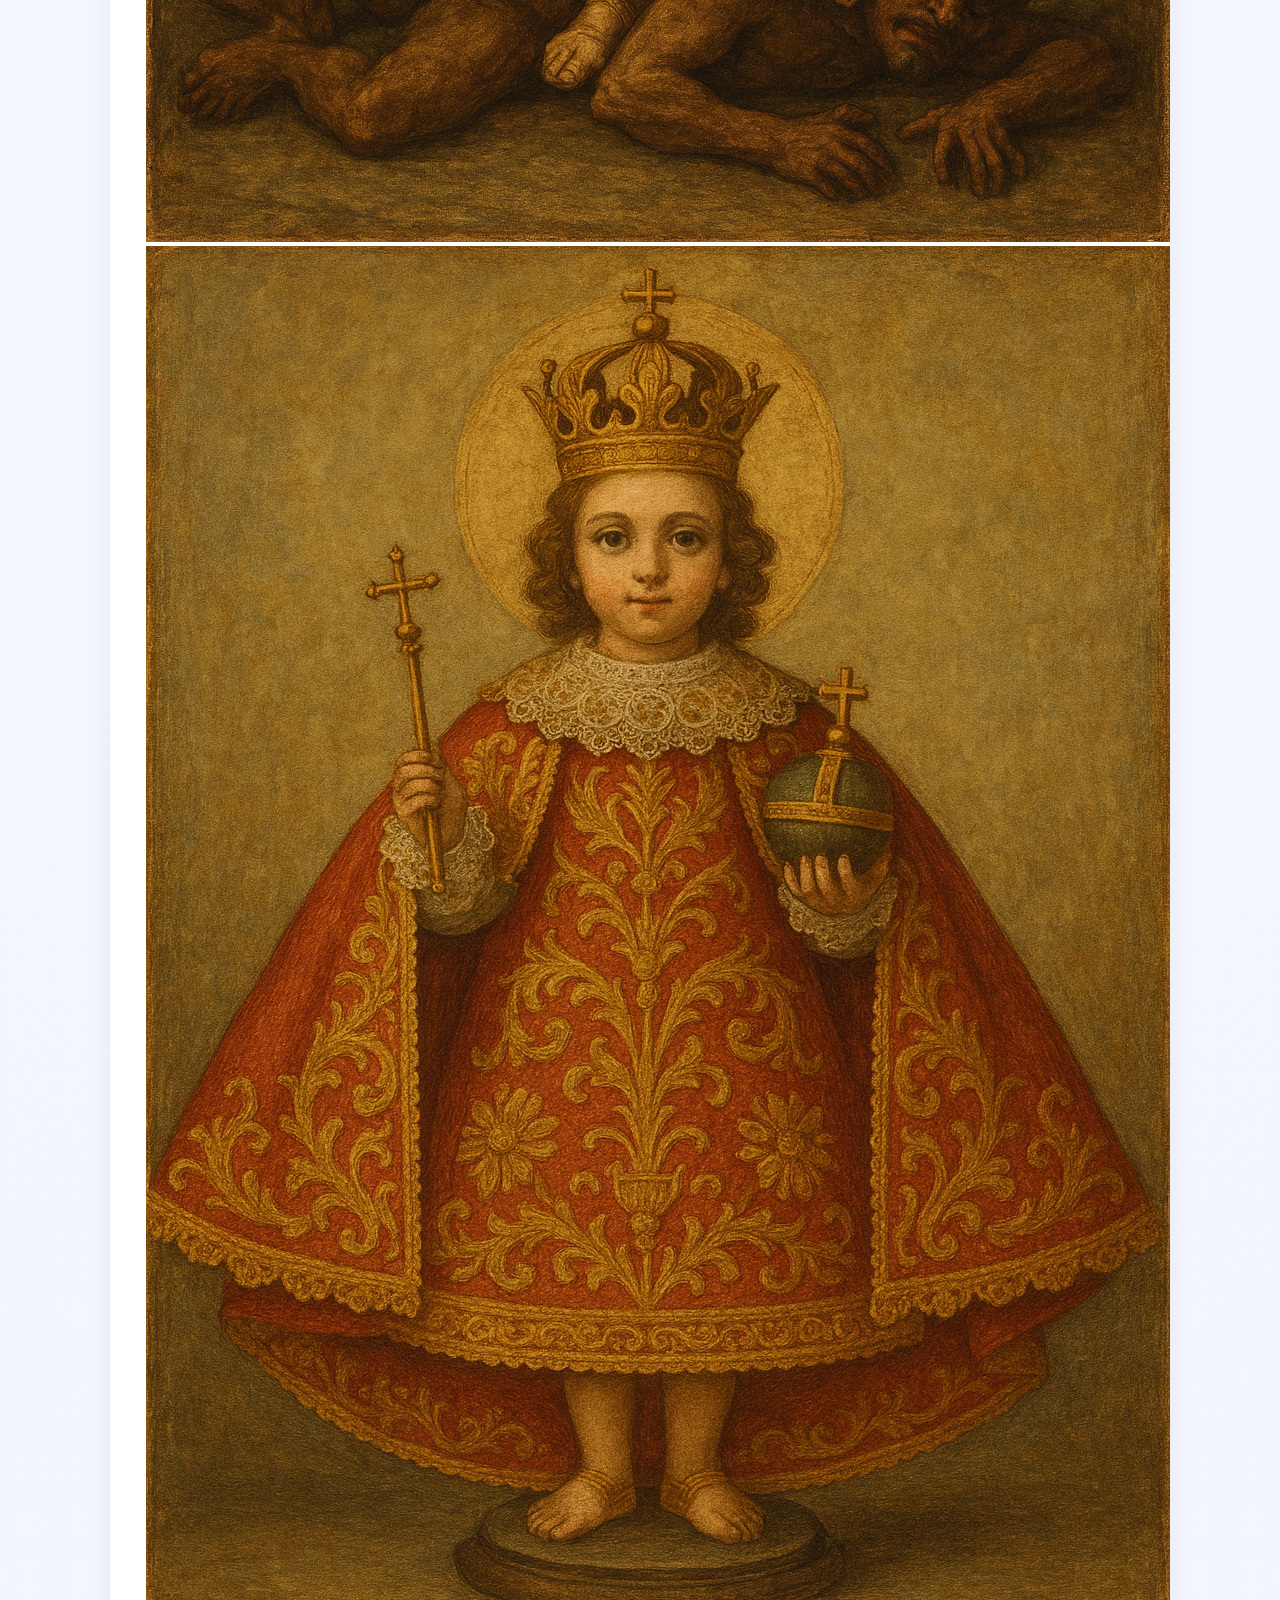
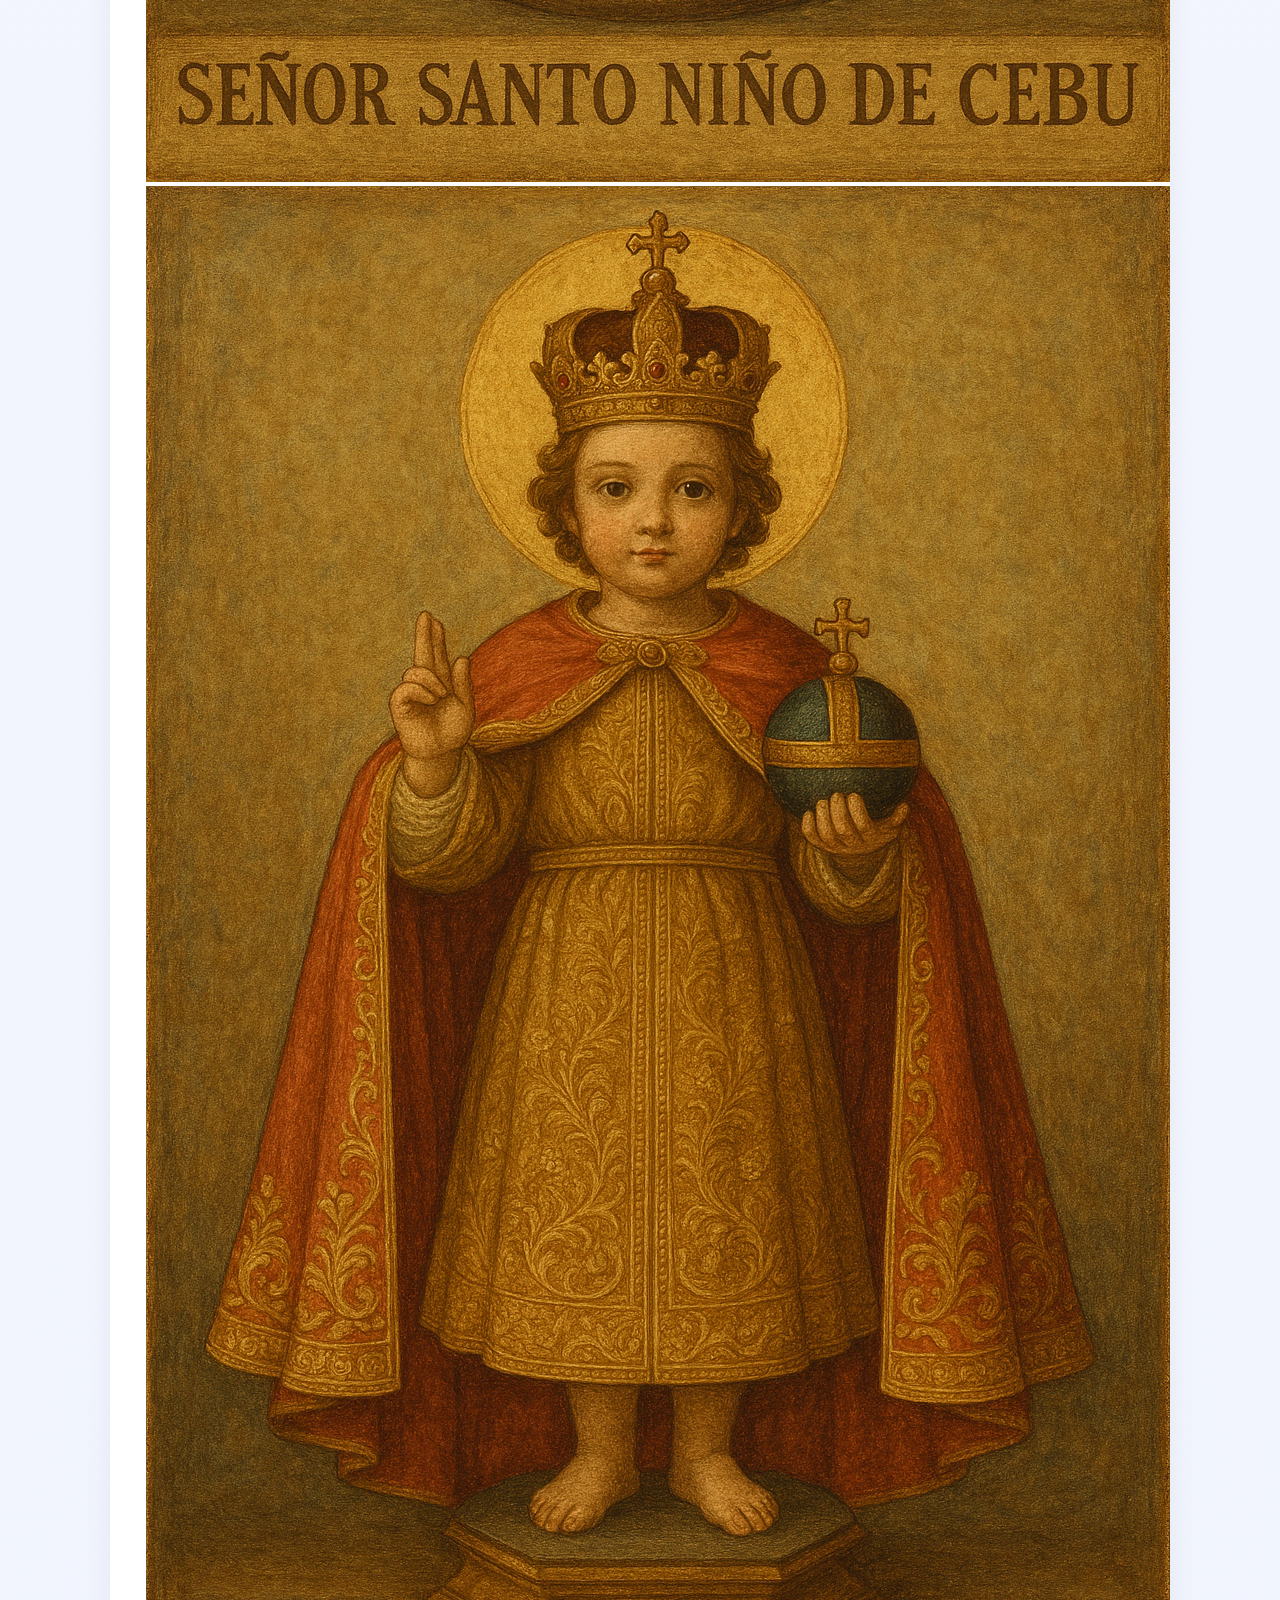
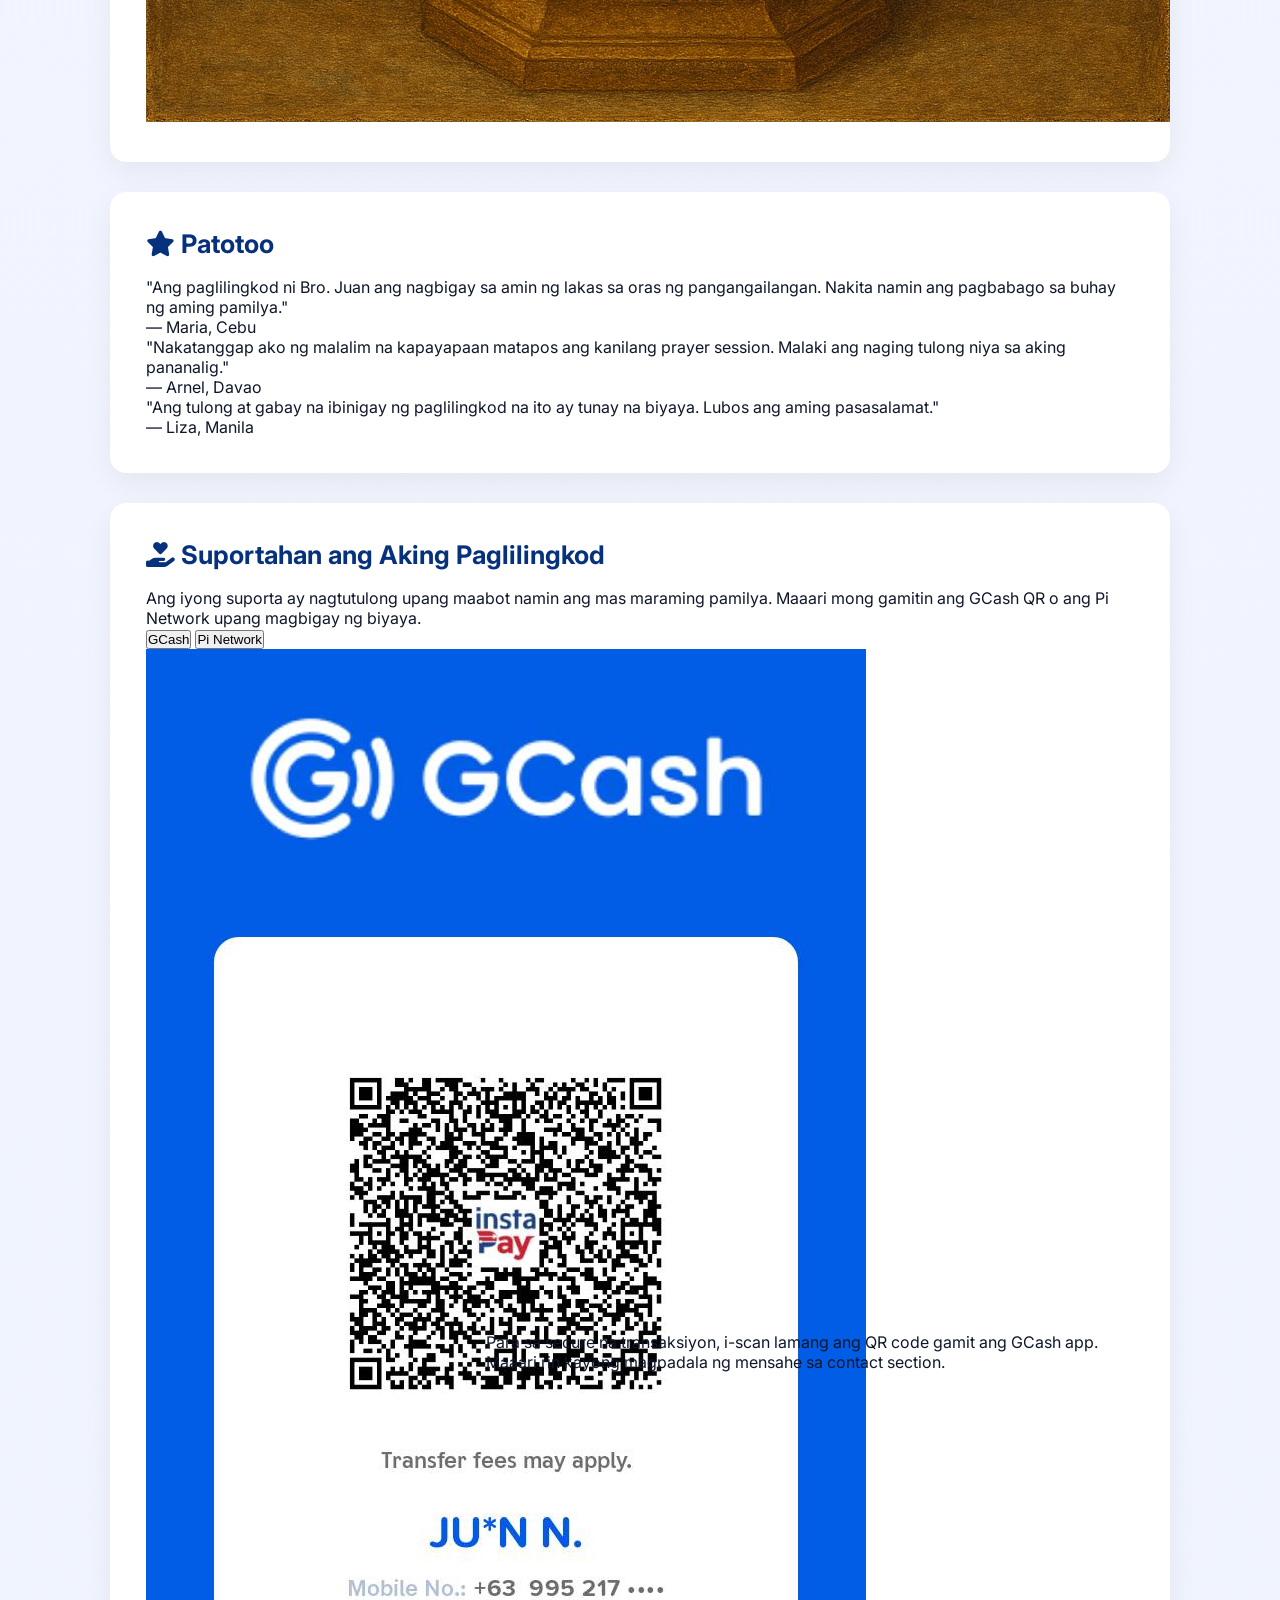
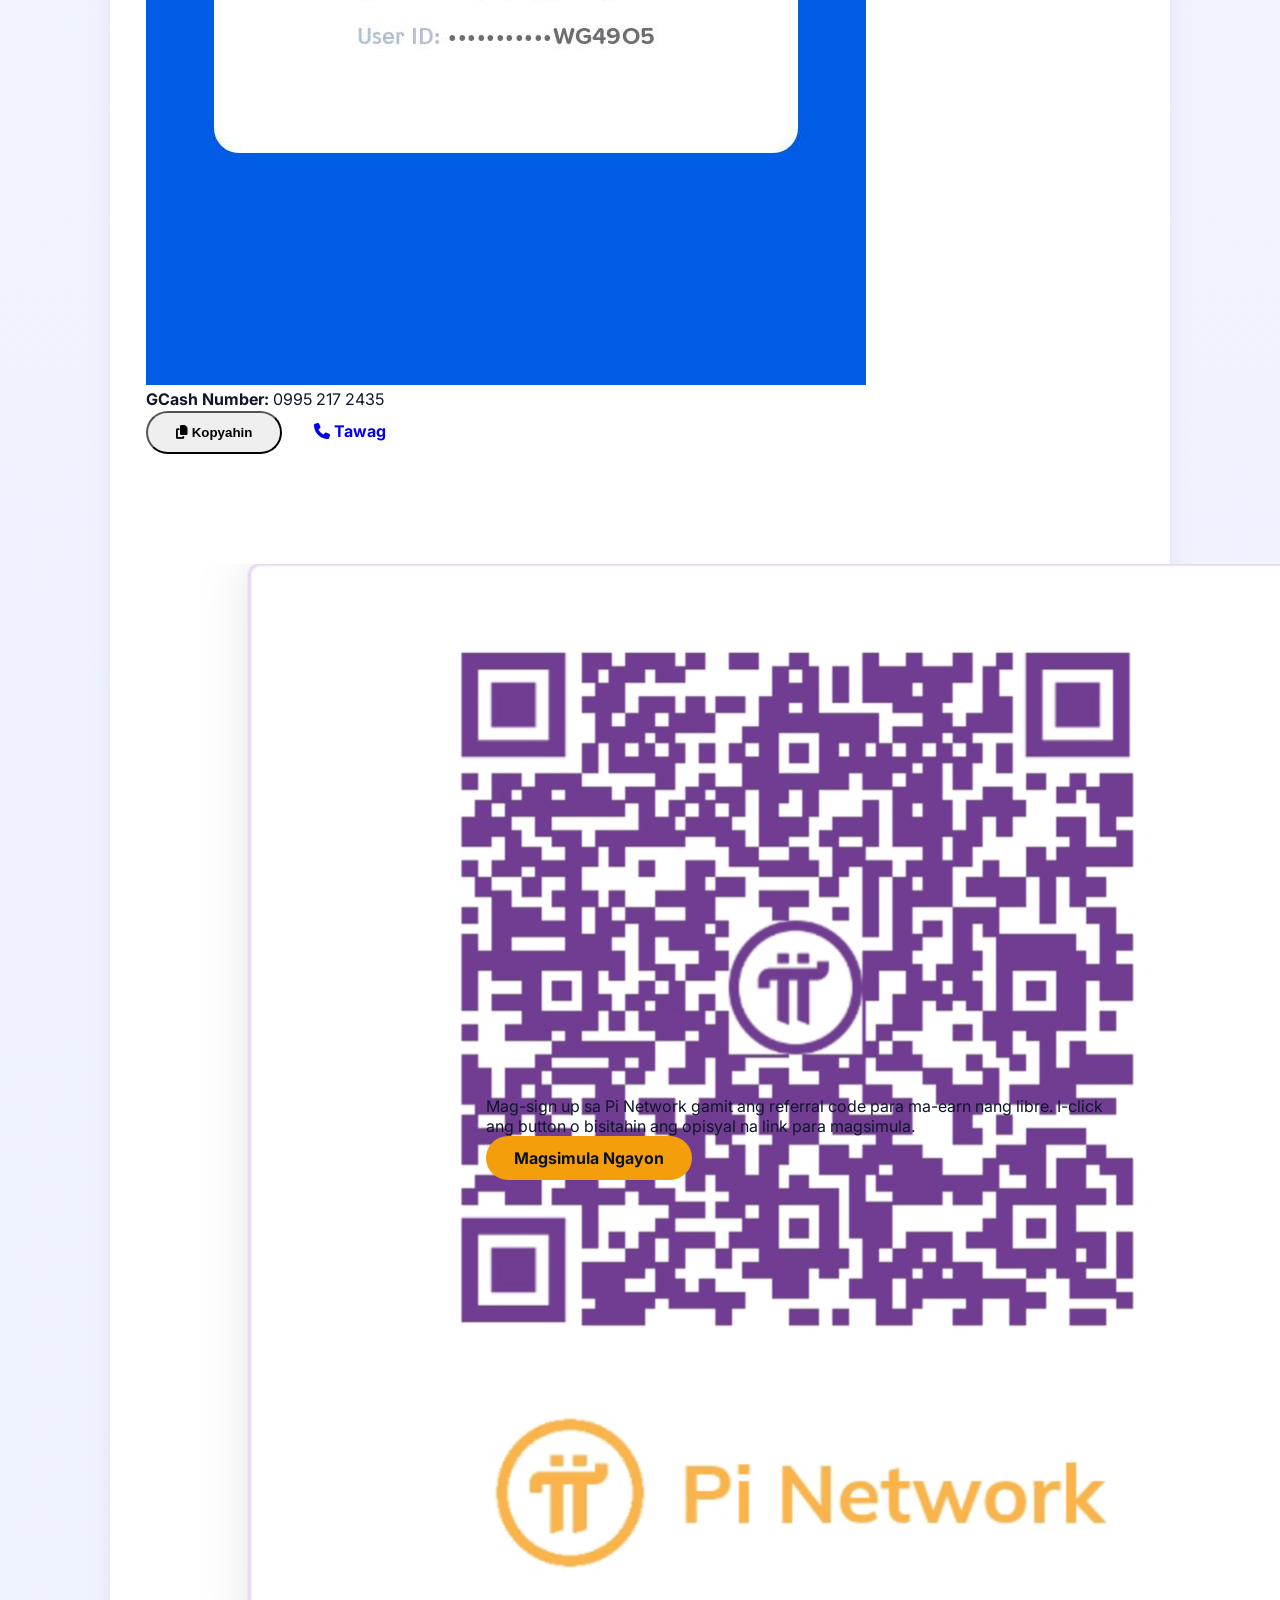
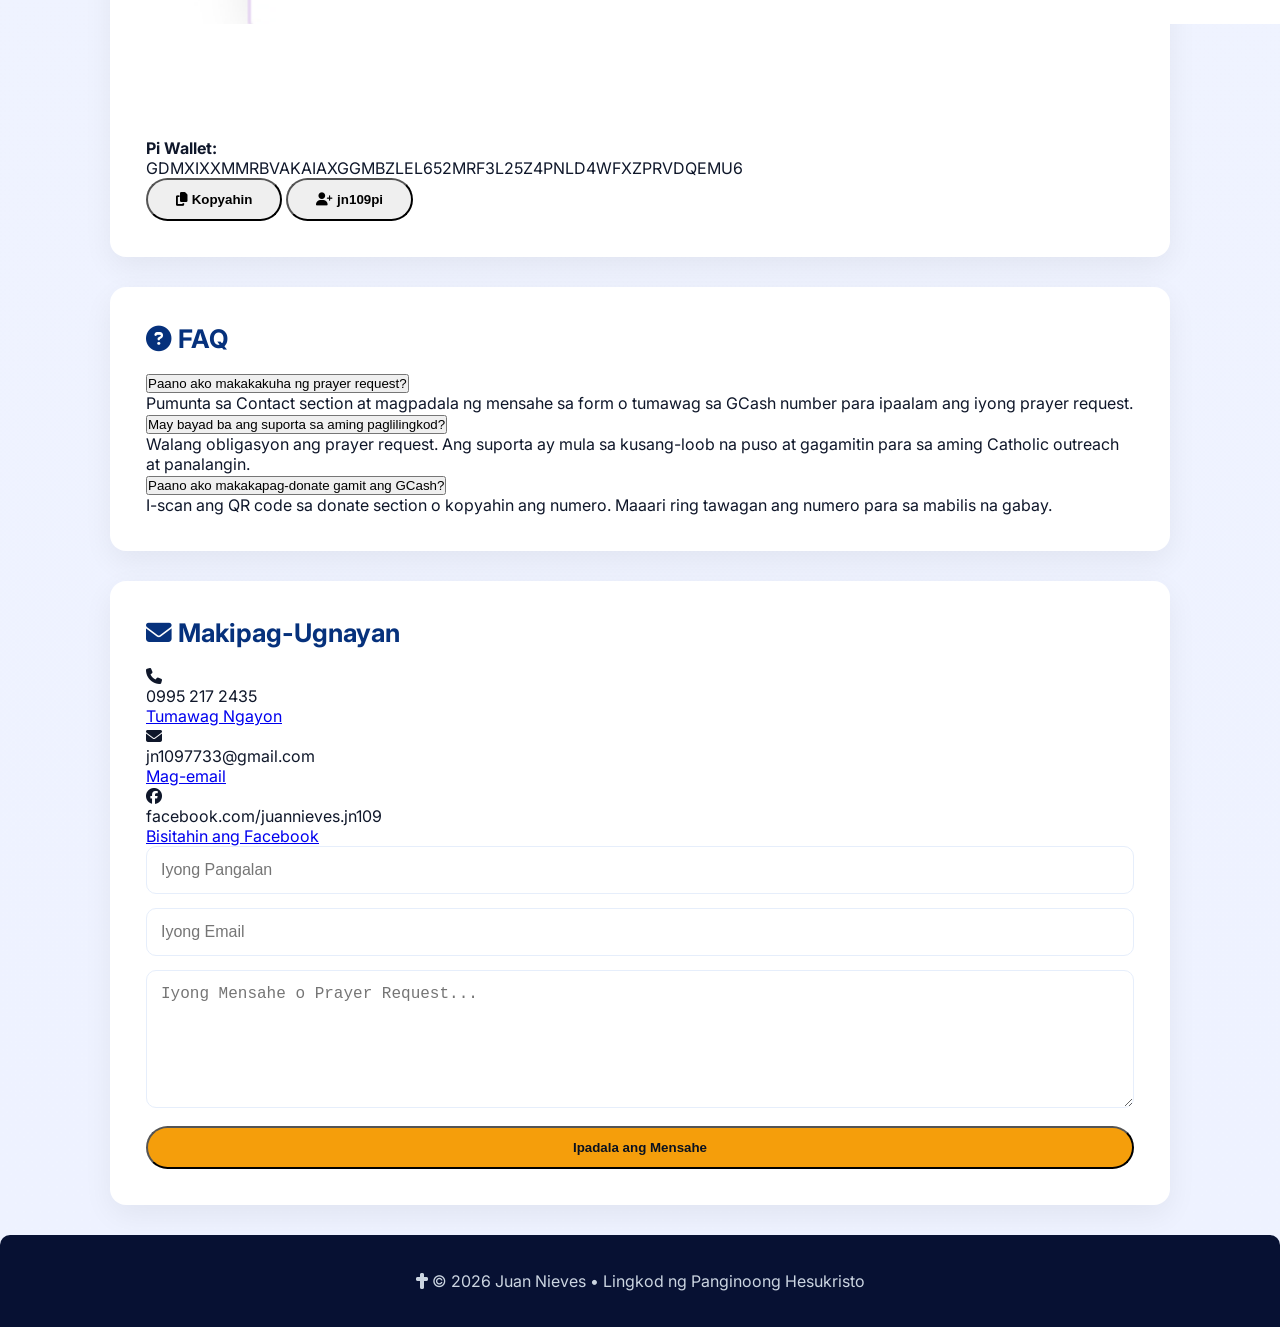
==== commit 7d0af81a: "Update gallery image and donation section text Replaced an image source and updated text for clarity" ====
--- a/index.html
+++ b/index.html
@@ -214,7 +214,7 @@
             <img src="ChatGPT Image Apr 11, 2025, 02_58_55 AM.png" alt="Gallery image ng paglilingkod">
             <img src="ChatGPT Image Apr 16, 2025, 12_21_34 AM.png" alt="Gallery image ng paglilingkod">
             <img src="ChatGPT Image Apr 16, 2025, 12_46_51 AM.png" alt="Gallery image ng paglilingkod">
-            <img src="20260601_223333.png" alt="Gallery image ng paglilingkod">
+            <img src="ChatGPT Image Apr 16, 2025, 02_39_14 AM.png" alt="Gallery image ng paglilingkod">
         </div>
     </section>
     <section class="section" id="testimonials">
@@ -236,7 +236,7 @@
     </section>
     <section class="section donate" id="donate">
         <h2 class="section-title"><i class="fas fa-hand-holding-heart"></i> Suportahan ang Aking Paglilingkod</h2>
-        <p class="section-copy">Ang iyong suporta ay nagtutulong upang maabot namin ang mas maraming pamilya. Maaari mong gamitin ang GCash QR o ang Pi referral upang magbigay ng biyaya.</p>
+        <p class="section-copy">Ang iyong suporta ay nagtutulong upang maabot namin ang mas maraming pamilya. Maaari mong gamitin ang GCash QR o ang Pi Network upang magbigay ng biyaya.</p>
         <div class="donate-tabs">
             <button class="tab-btn active" data-tab="gcash">GCash</button>
             <button class="tab-btn" data-tab="pi">Pi Network</button>
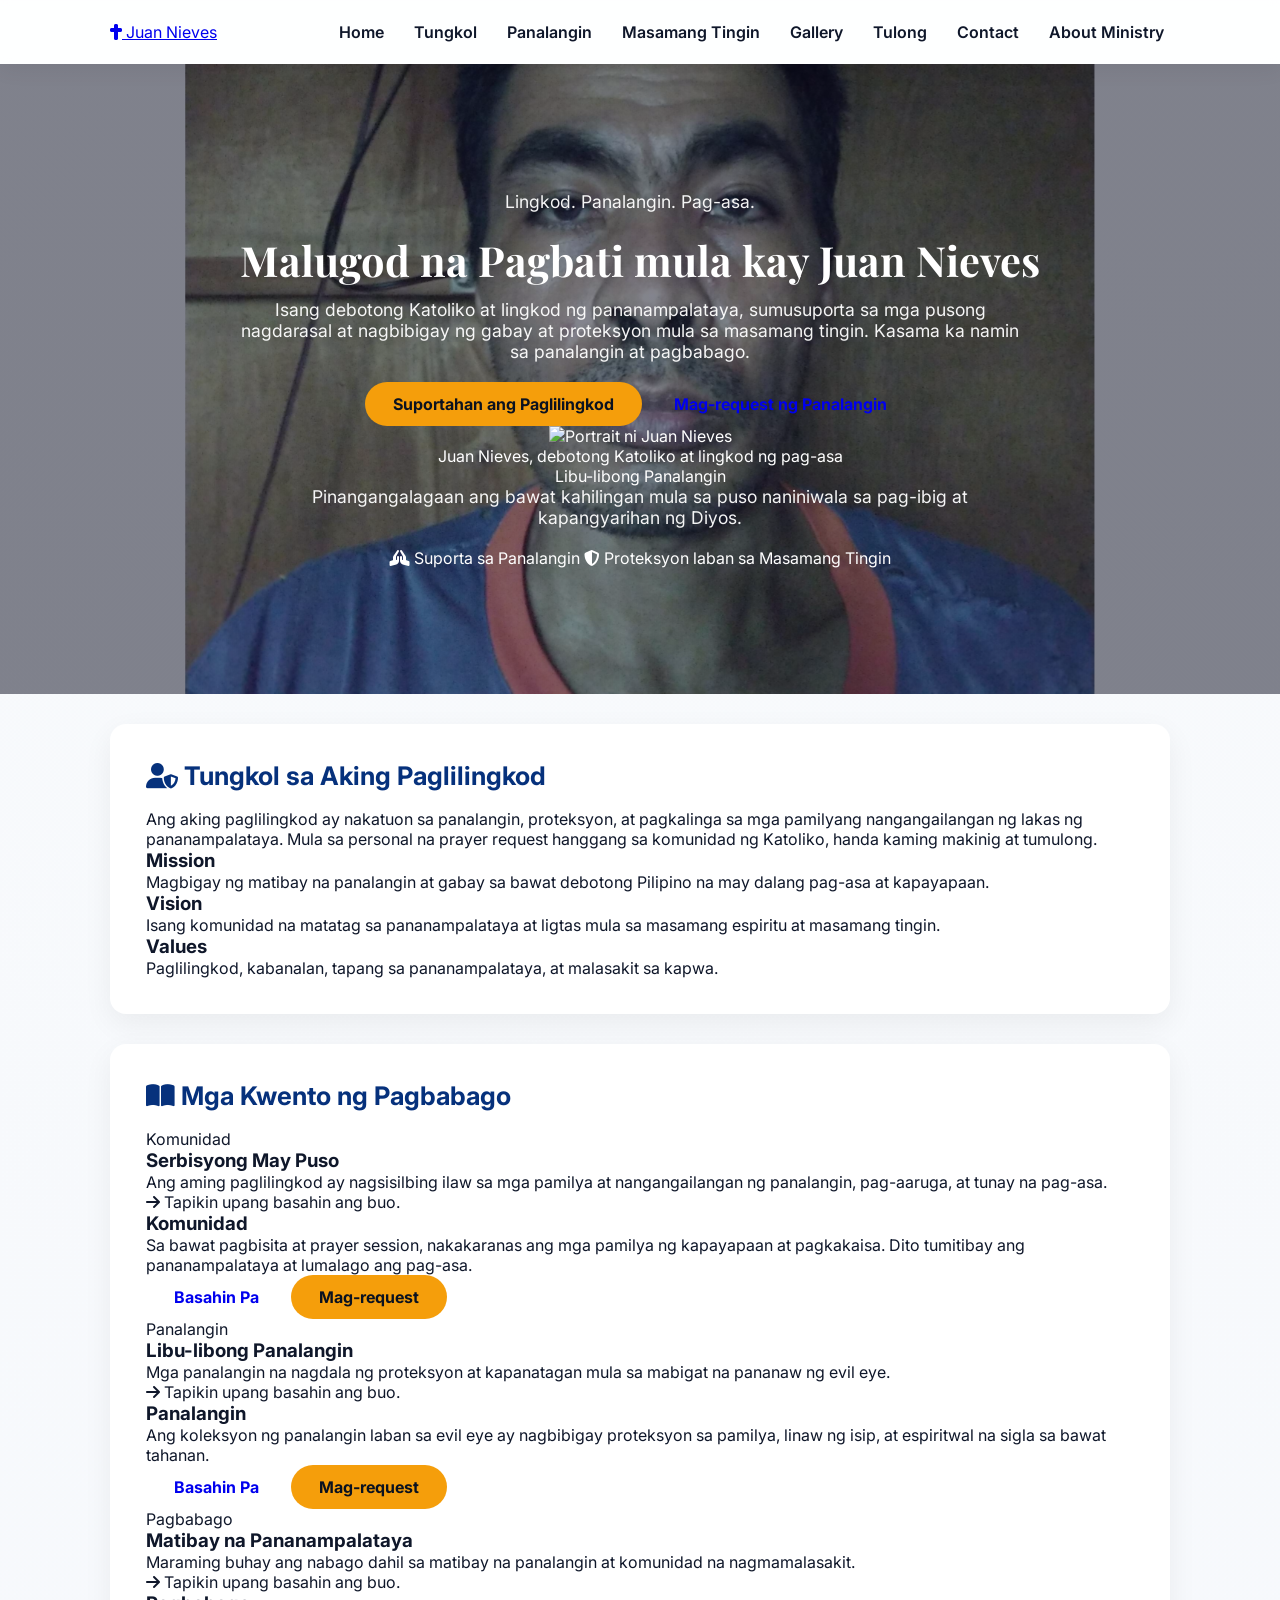
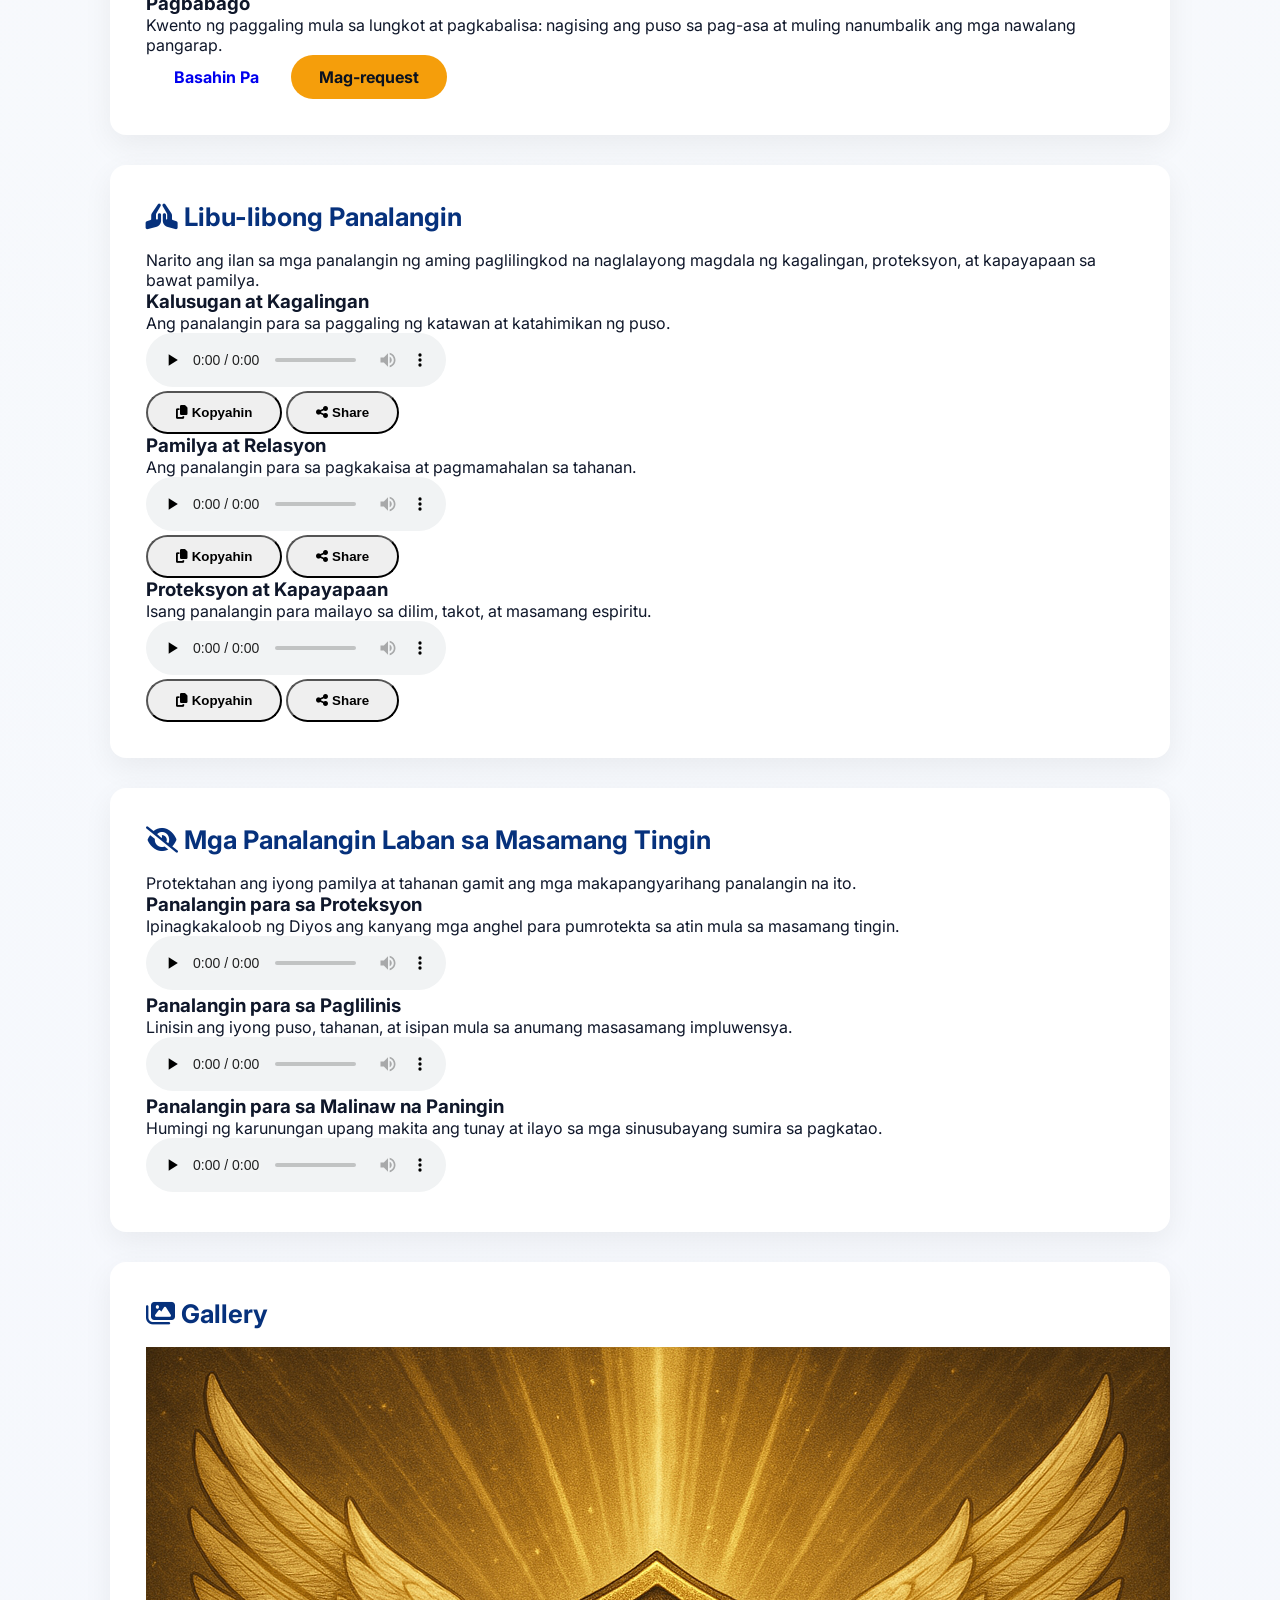
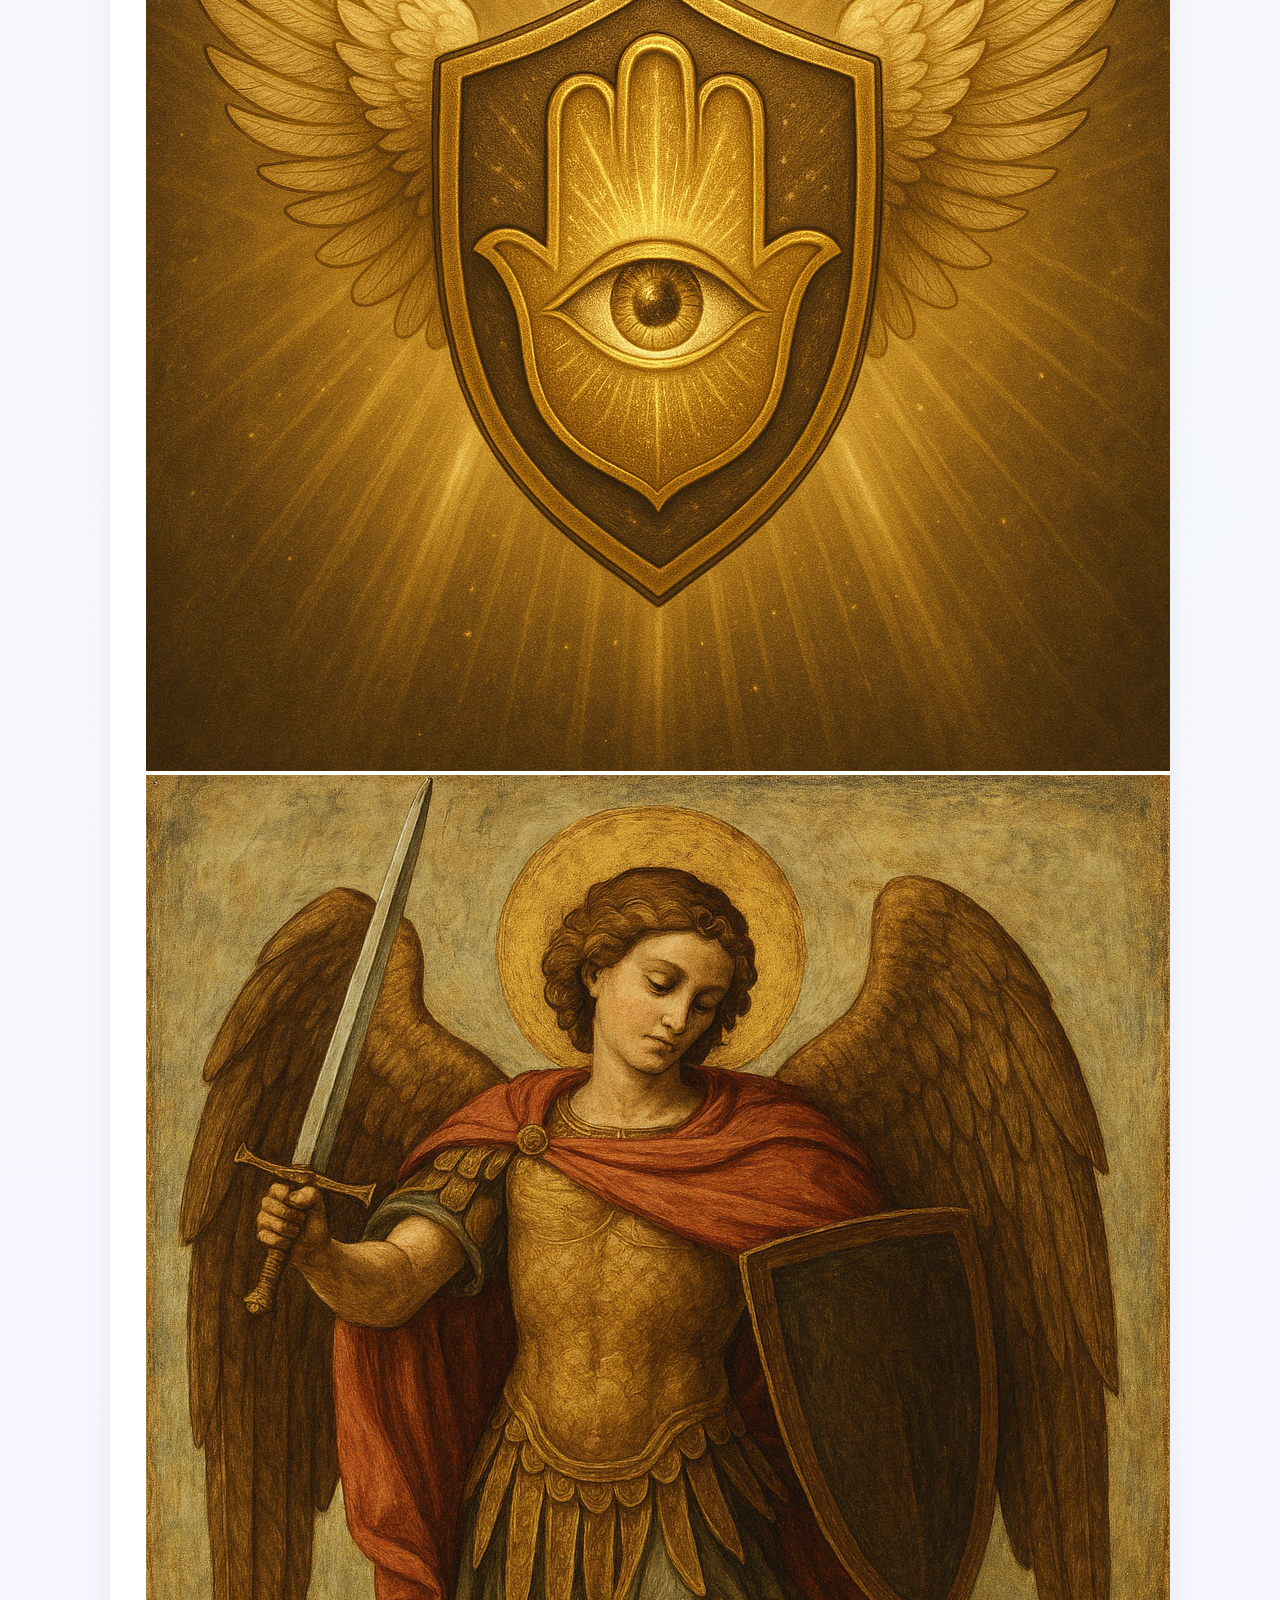
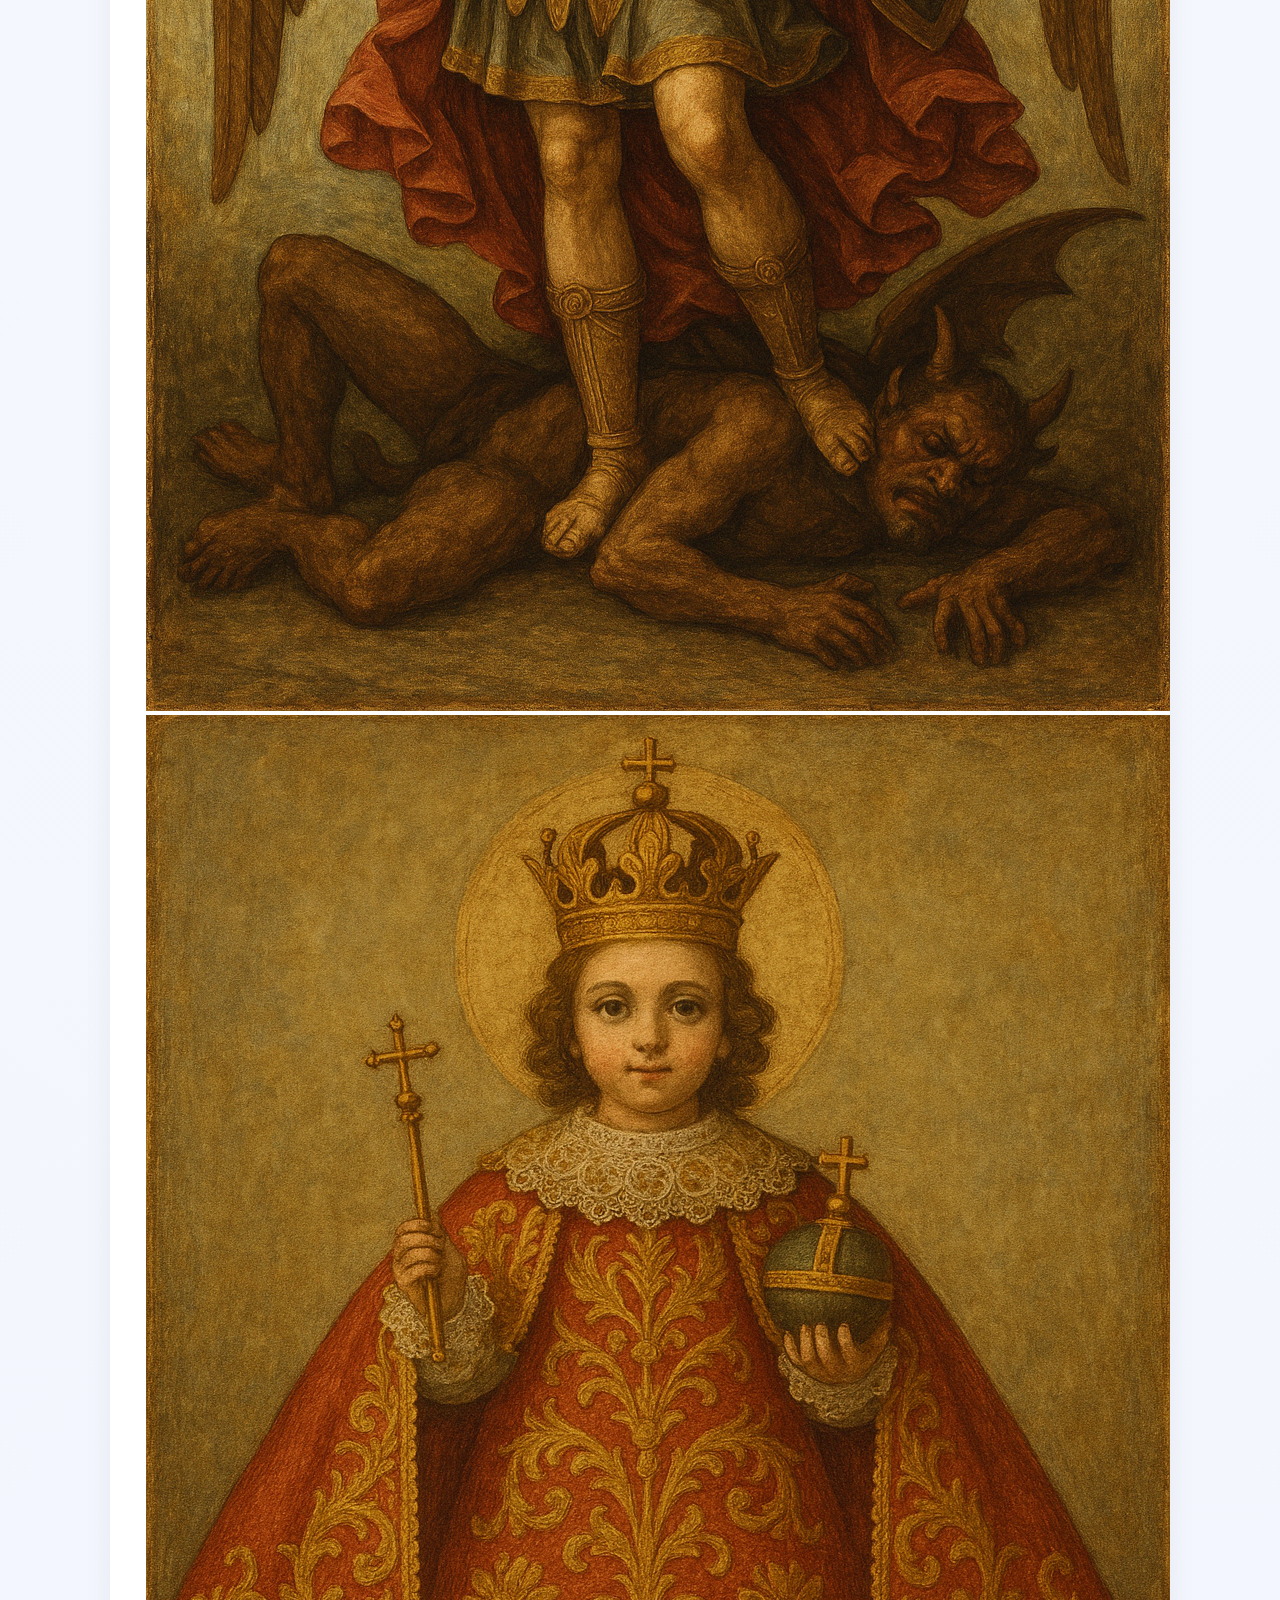
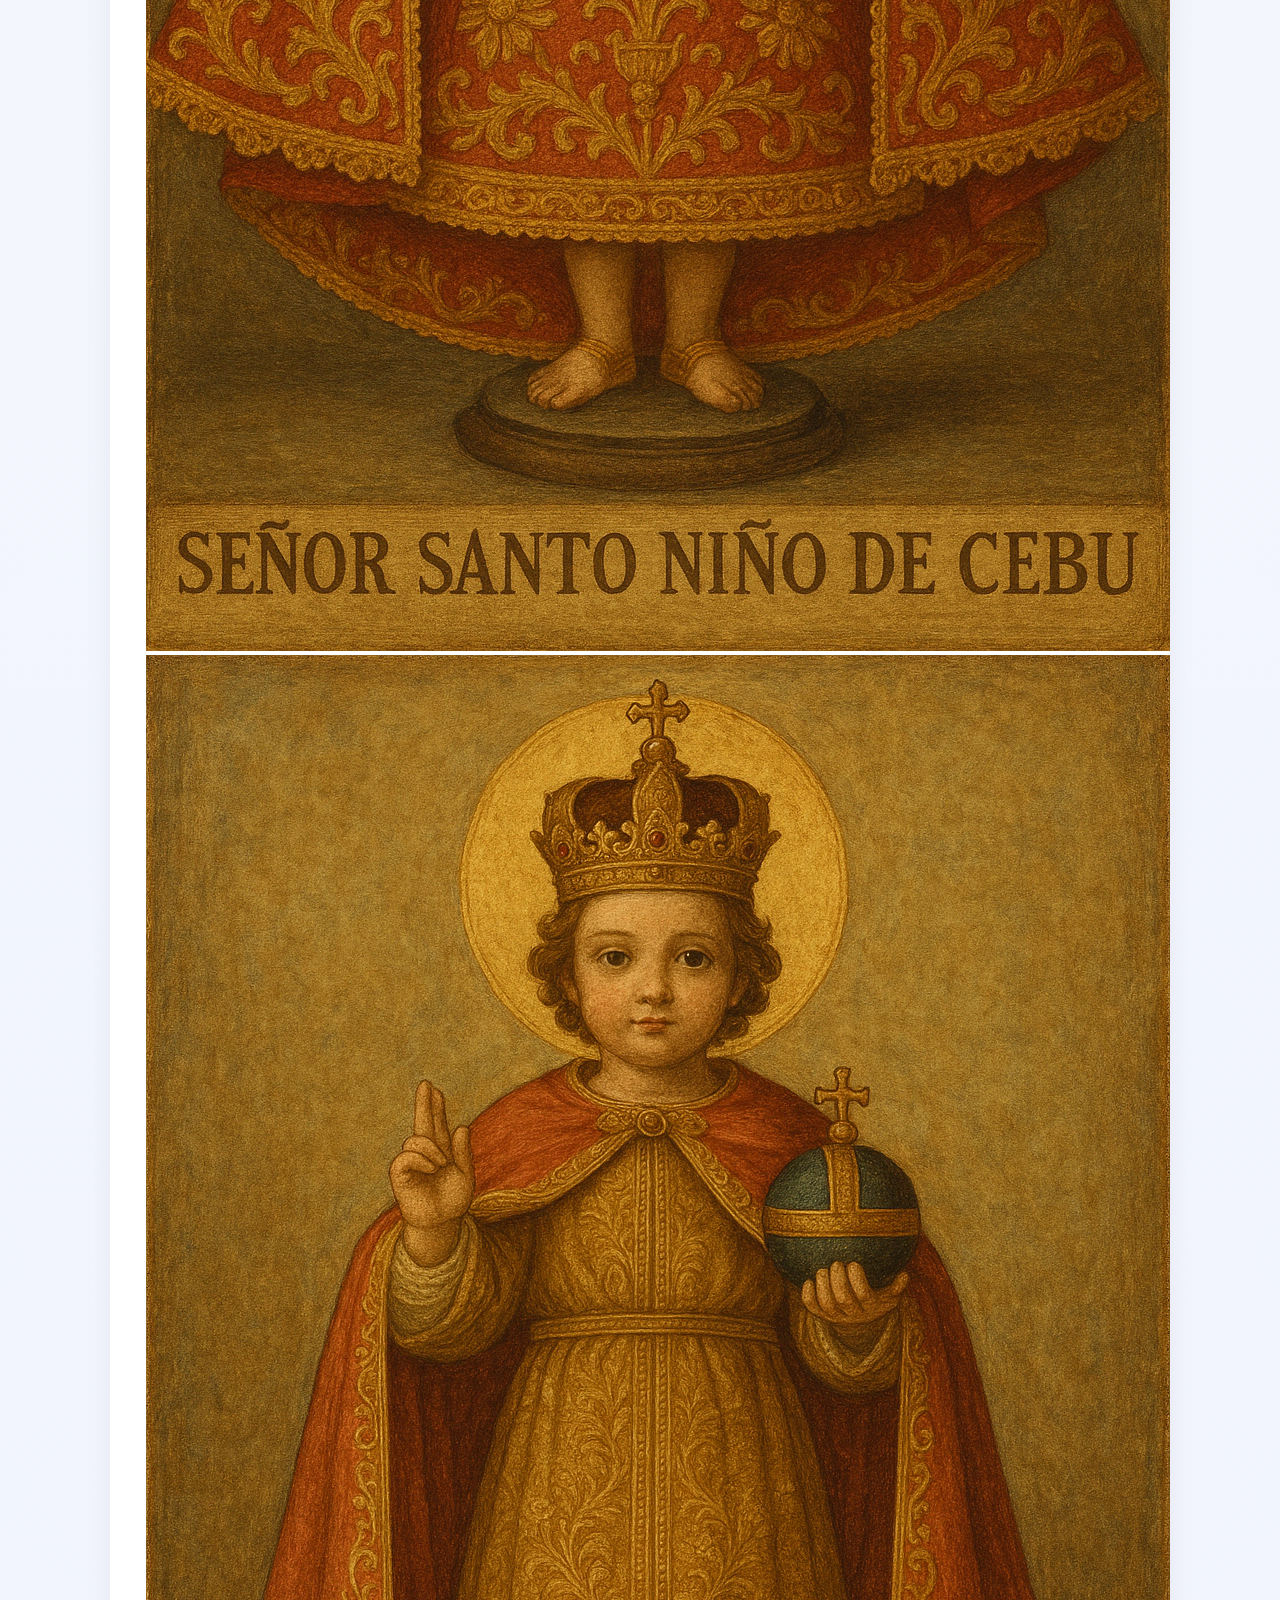
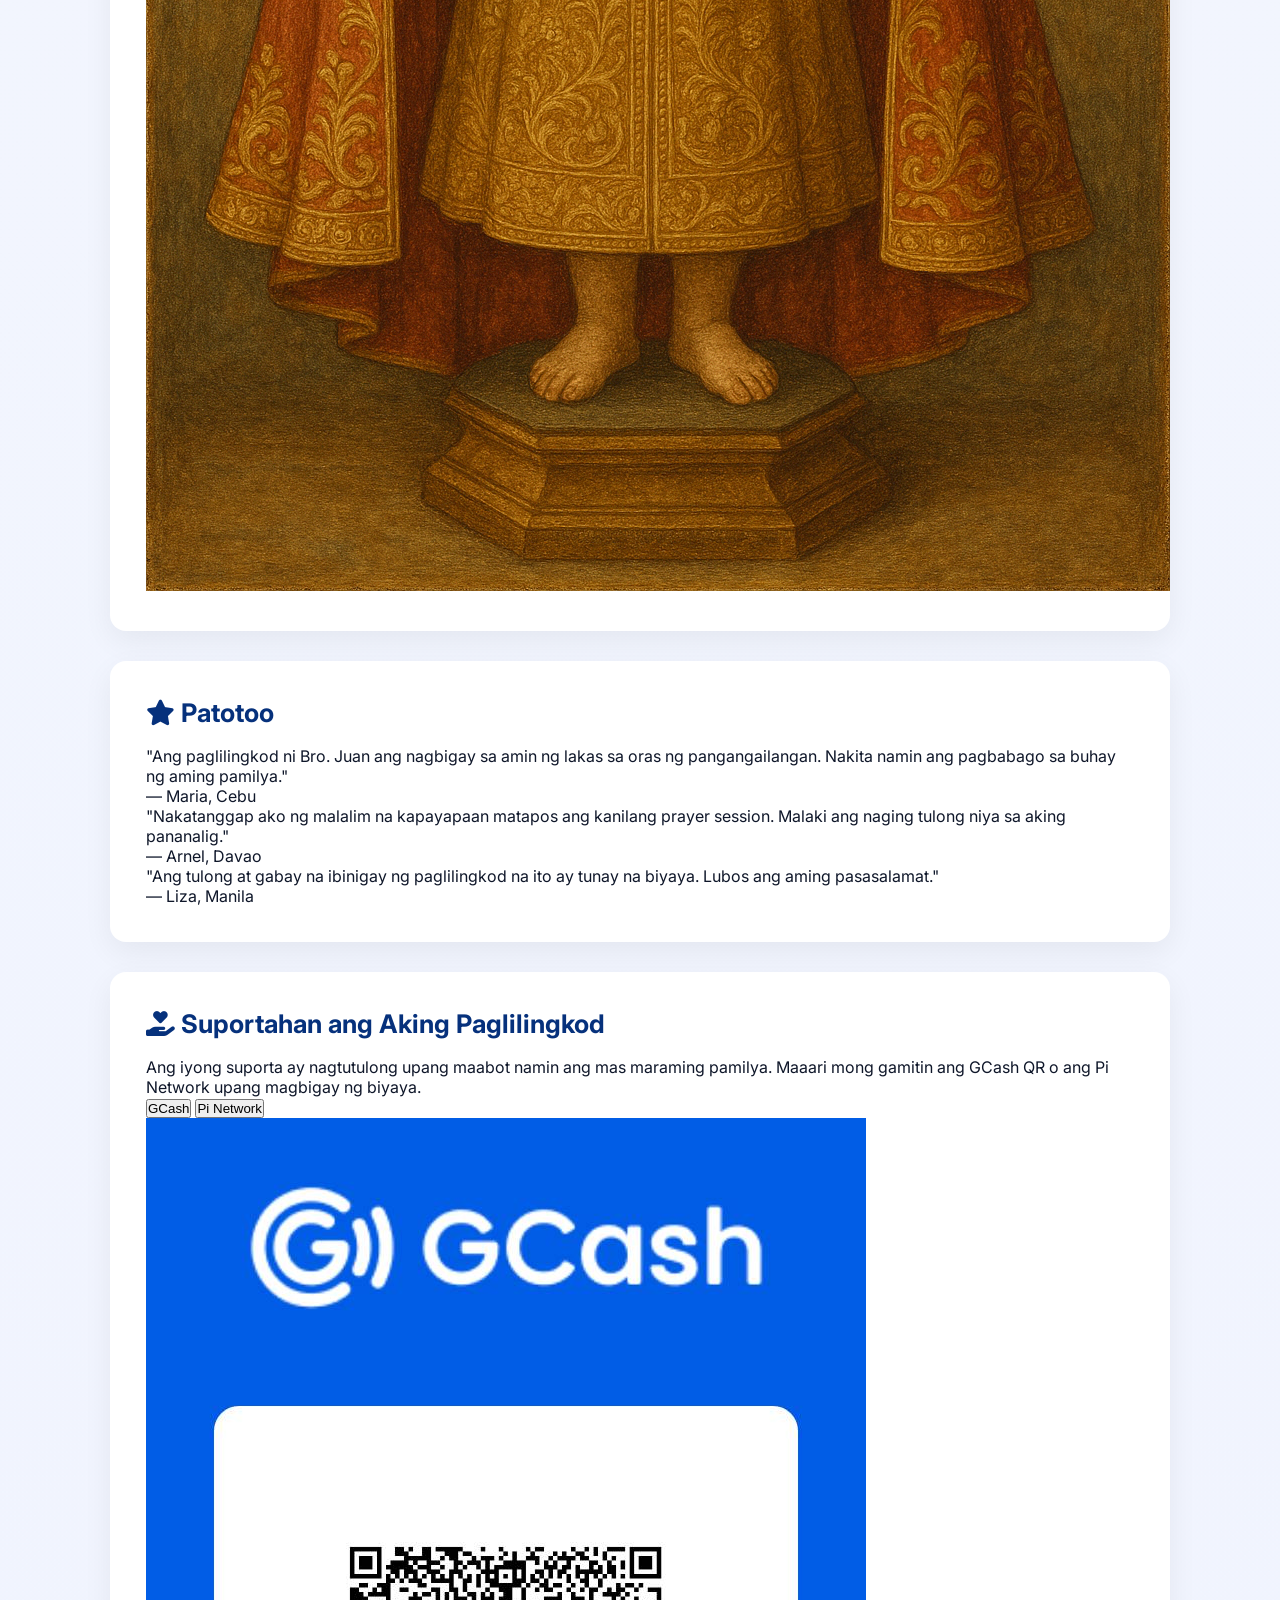
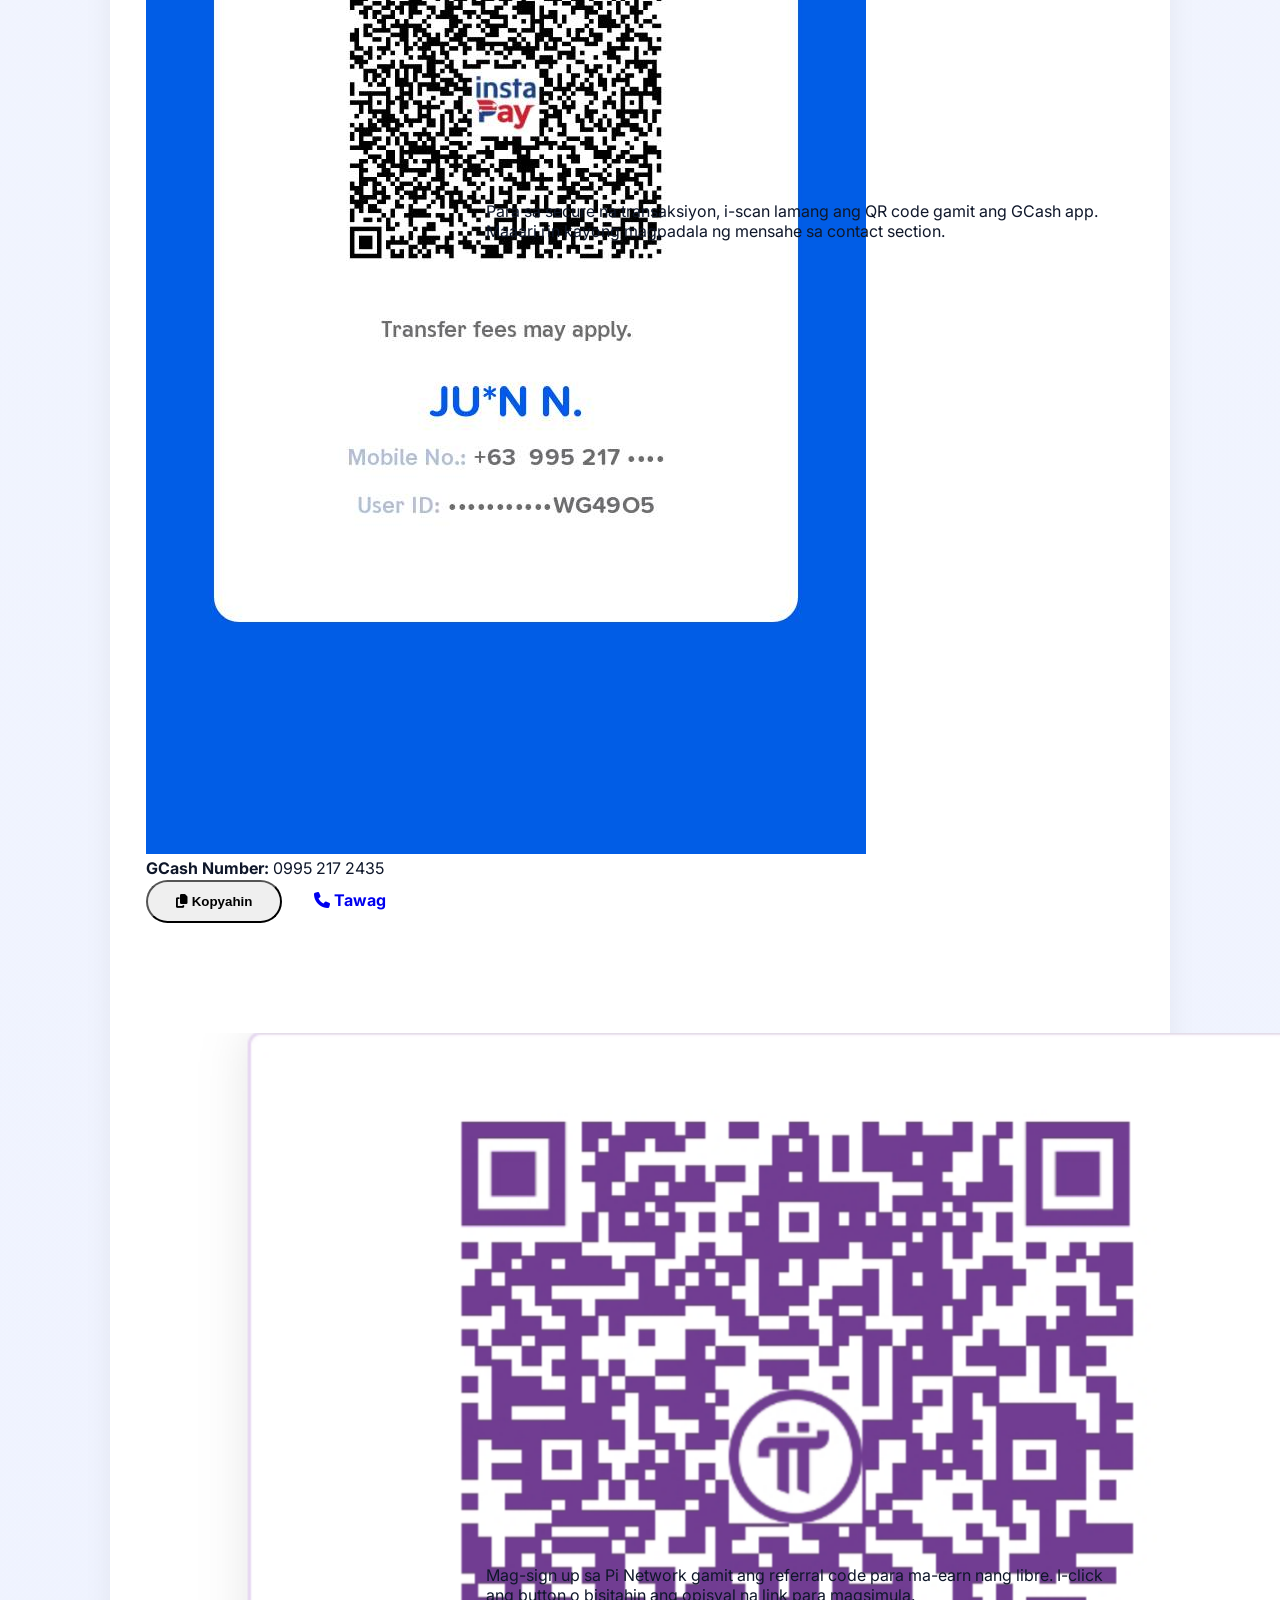
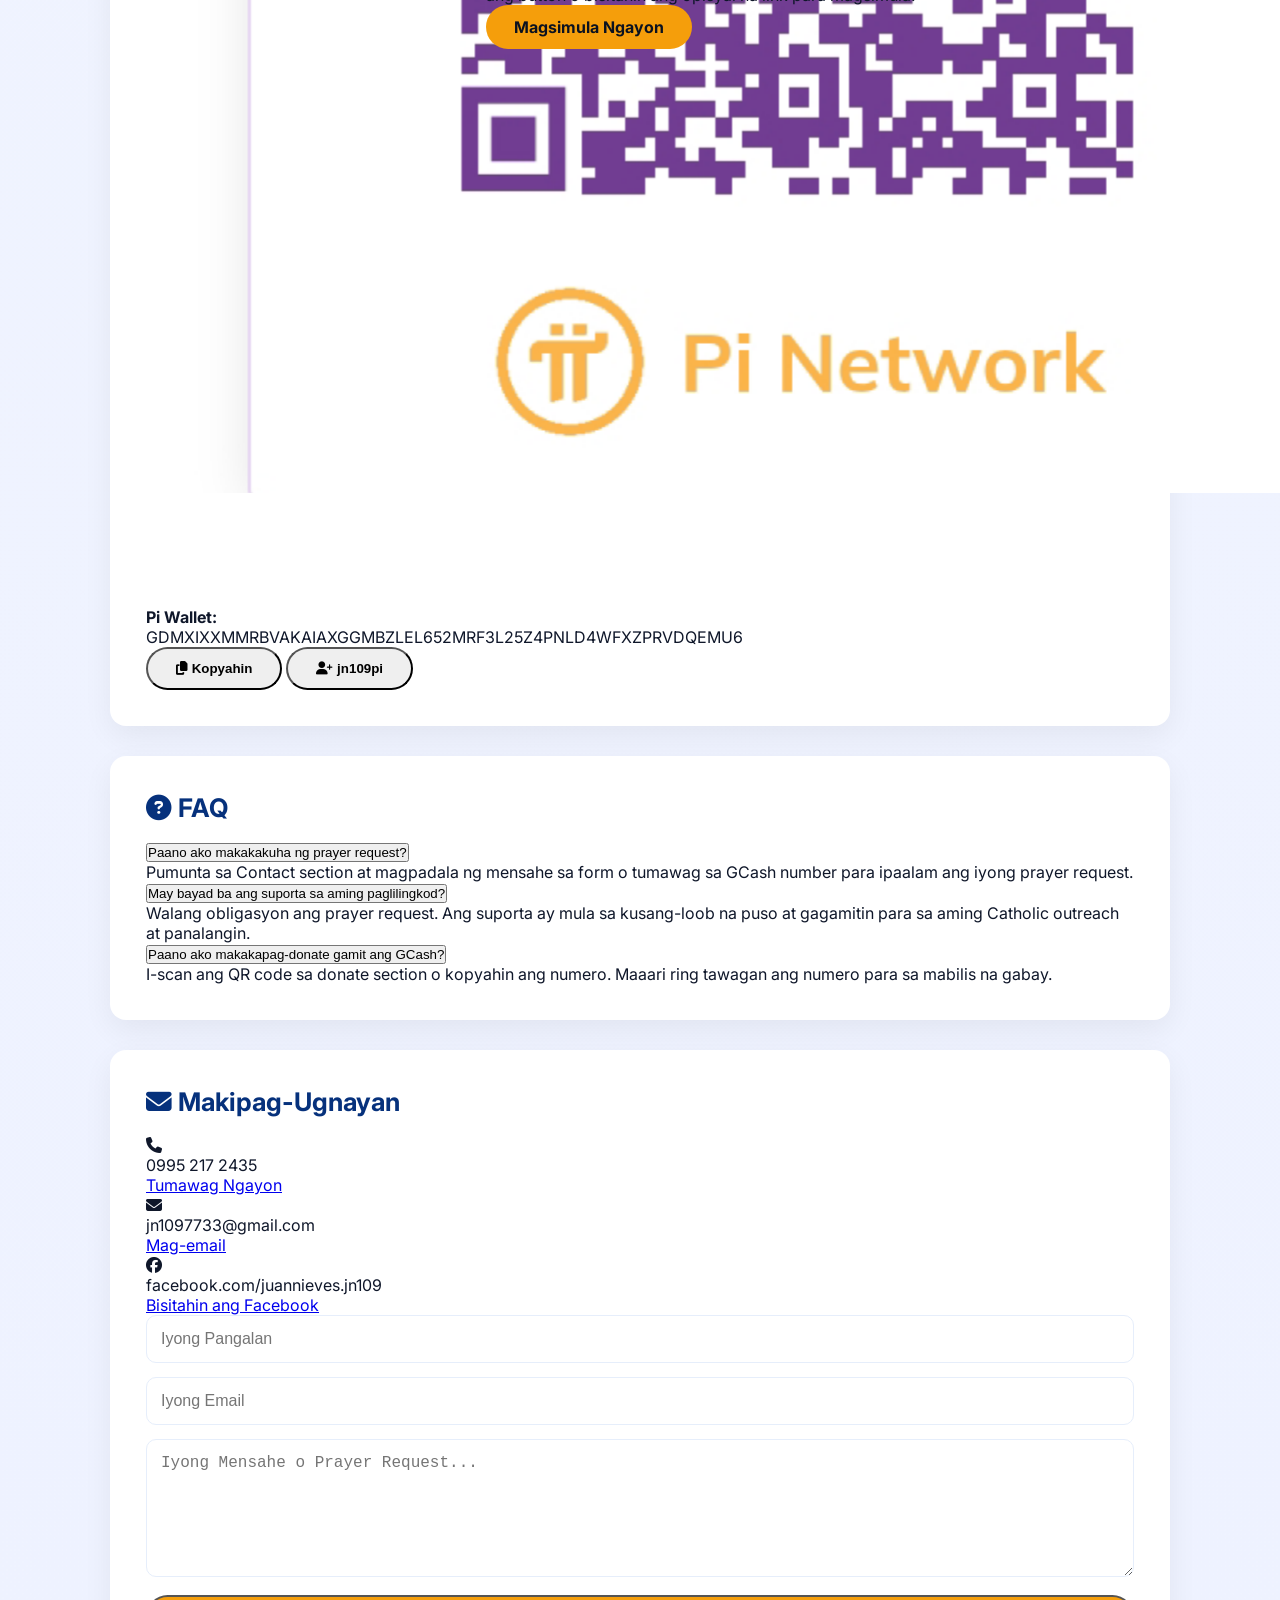
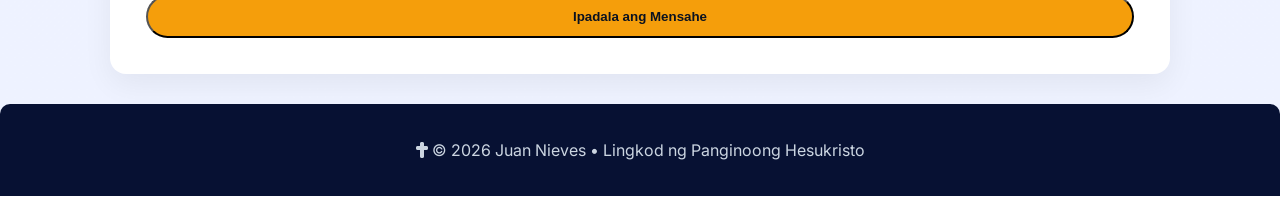
==== commit 3fd41bc6: "Update index.html" ====
--- a/index.html
+++ b/index.html
@@ -42,7 +42,7 @@
     <div class="hero-panel">
         <div class="hero-panel-card">
             <figure class="hero-profile-figure">
-                <img src="20211127_175852.png" alt="Portrait ni Juan Nieves" class="hero-profile-image">
+                <img src="" alt="Portrait ni Juan Nieves" class="hero-profile-image">
                 <figcaption class="hero-image-caption">Juan Nieves, debotong Katoliko at lingkod ng pag-asa</figcaption>
             </figure>
             <span class="panel-title">Libu-libong Panalangin</span>
